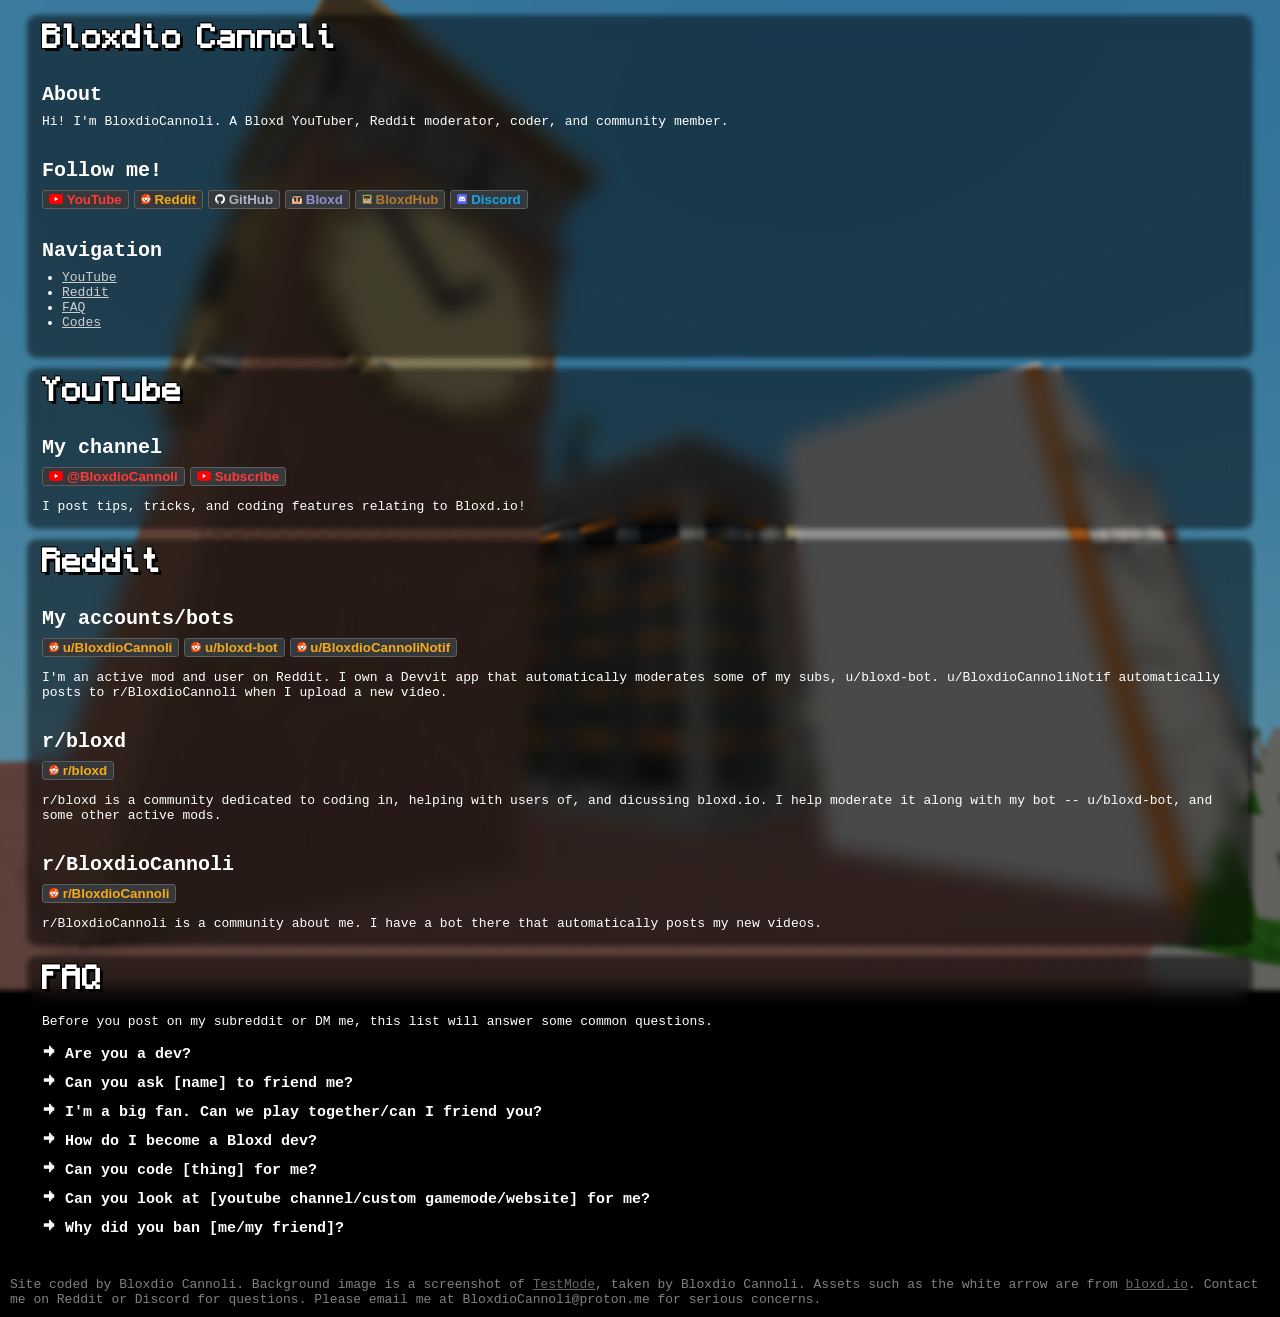
==== index.html @ 3443b52d "Add Google site verification meta tag" ====
<!DOCTYPE html>
<html lang="en">

<head>
    <meta charset="UTF-8" />
    <meta name="viewport" content="width=device-width, initial-scale=1.0" />
    <meta name="google-site-verification" content="KO9f15iojhdanMIluhb1A1uqJy_sI0j-Zqsx3xPZYEY" />
    <title>Bloxdio Cannoli</title>
    <link rel="stylesheet" href="style.css">
    <!-- Discord Embeds -->
    <meta property="og:site_name" content="Bloxdio Cannoli" />

    <meta property="og:title" content="Bloxdio Cannoli Website" />
    <meta property="og:description"
        content="Info on and contact for Bloxdio Cannoli, plus free codes! This is the official site of Bloxdio Cannoli, with more features coming soon!" />

    <meta property="og:type" content="website" />

    <meta property="og:image" content="/codes/img/code-block.png" />
    <meta name="twitter:card" content="summary_large_image">

    <meta name="theme-color" content="#fc9003" />

</head>

<body>
    <div class="background"></div>

    <div class="section-cont">
        <div class="section" data-section="main">
            <h1>Bloxdio Cannoli</h1>

            <h2>About</h2>

            <p>Hi! I'm BloxdioCannoli. A Bloxd YouTuber, Reddit moderator, coder, and community member.</p>

            <h2>Follow me!</h2>

            <p class="buttonRow">
                <button class="socialButton youtube" data-href="https://youtube.com/@BloxdioCannoli">
                    <img src="img/youtube-logo.png">
                    YouTube
                </button>
                <button class="socialButton reddit" data-href="https://reddit.com/u/BloxdioCannoli">
                    <img src="img/reddit-logo.png">
                    Reddit
                </button>
                <button class="socialButton github" data-href="https://github.com/BloxdioCannoli">
                    <img src="img/github-logo-white.png">
                    GitHub
                </button>
                <button class="socialButton bloxd" data-href="https://bloxd.io/player/WanderingCannoli">
                    <img src="img/bloxd-logo.svg">
                    Bloxd
                </button>
                <button class="socialButton bloxdhub" data-href="https://bloxdhub.com/@BloxdioCannoli">
                    <img src="img/bloxdhub-logo.png">
                    BloxdHub
                </button>
                <button class="socialButton discord" data-href="https://discord.com/users/1343816286702145619">
                    <img src="img/discord-logo.png">
                    Discord
                </button>
            </p>

            <h2>Navigation</h2>
            <ul>
                <li><a href="?section=youtube">YouTube</a></li>
                <li><a href="?section=reddit">Reddit</a></li>
                <li><a href="?section=faq">FAQ</a></li>
                <li><a href="/codes">Codes</a></li>
            </ul>
        </div>

        <div class="section" data-section="youtube">
            <h1>YouTube</h1>

            <h2>My channel</h2>
            <p class="buttonRow">
                <button class="socialButton youtube" data-href="https://youtube.com/@BloxdioCannoli">
                    <img src="img/youtube-logo.png">
                    @BloxdioCannoli
                </button>
                <button class="socialButton youtube" data-href="https://youtube.com/@BloxdioCannoli?sub_confirmation=1">
                    <img src="img/youtube-logo.png">
                    Subscribe
                </button>
            </p>
            I post tips, tricks, and coding features relating to Bloxd.io!
        </div>

        <div class="section" data-section="reddit">
            <h1>Reddit</h1>

            <h2>My accounts/bots</h2>
            <p class="buttonRow">
                <button class="socialButton reddit" data-href="https://reddit.com/u/BloxdioCannoli">
                    <img src="img/reddit-logo.png">
                    u/BloxdioCannoli
                </button>
                <button class="socialButton reddit" data-href="https://reddit.com/u/bloxd-bot">
                    <img src="img/reddit-logo.png">
                    u/bloxd-bot
                </button>
                <button class="socialButton reddit" data-href="https://reddit.com/u/BloxdioCannoliNotif">
                    <img src="img/reddit-logo.png">
                    u/BloxdioCannoliNotif
                </button>
            </p>
            I'm an active mod and user on Reddit. I own a Devvit app that automatically moderates some of my subs,
            u/bloxd-bot. u/BloxdioCannoliNotif automatically posts to r/BloxdioCannoli when I upload a new video.

            <h2>r/bloxd</h2>
            <p class="buttonRow">
                <button class="socialButton reddit" data-href="https://reddit.com/r/bloxd">
                    <img src="img/reddit-logo.png">
                    r/bloxd
                </button>
            </p>
            r/bloxd is a community dedicated to coding in, helping with users of, and dicussing bloxd.io. I help
            moderate it along with my bot -- u/bloxd-bot, and some other active mods.

            <h2>r/BloxdioCannoli</h2>
            <p class="buttonRow">
                <button class="socialButton reddit" data-href="https://reddit.com/r/BloxdioCannoli">
                    <img src="img/reddit-logo.png">
                    r/BloxdioCannoli
                </button>
            </p>
            r/BloxdioCannoli is a community about me. I have a bot there that automatically posts my new videos.
        </div>

        <div class="section" data-section="faq">
            <h1>FAQ</h1>
            Before you post on my subreddit or DM me, this list will answer some common questions.<br><br>
            <div class="faq-container">
                <div class="faq">
                    <span class="faq-header">Are you a dev?</span>
                    <span class="faq-content">No. I code in Bloxd, but I do not code <i>for</i> Bloxd.</span>
                </div>

                <div class="faq">
                    <span class="faq-header">Can you ask [name] to friend me?</span>
                    <span class="faq-content">No.</span>
                </div>

                <div class="faq">
                    <span class="faq-header">I'm a big fan. Can we play together/can I friend you?</span>
                    <span class="faq-content">If we get to know each other and I want to, sure. I can't friend all 1k of
                        my subs! I usually play in lobby 1 of games when I'm recording, so you can always catch me
                        around!</span>
                </div>

                <div class="faq">
                    <span class="faq-header">How do I become a Bloxd dev?</span>
                    <span class="faq-content"><a href="https://jobs.ashbyhq.com/bloxd" target="_blank">Here are the
                            currently open applications.</a></span>
                </div>

                <div class="faq">
                    <span class="faq-header">Can you code [thing] for me?</span>
                    <span class="faq-content">If I have time or I know you well, I could possibly do it. Normally, <a
                            href="https://www.reddit.com/r/bloxd/submit/?title=Coding%20Help">create a post</a> in
                        r/bloxd! We have a group of talented coders, including myself. If I liked coding it, I might
                        turn it into a video and credit you for the idea.</span>
                </div>

                <div class="faq">
                    <span class="faq-header">Can you look at [youtube channel/custom gamemode/website] for me?</span>
                    <span class="faq-content">Again, maybe if I have time, or if I know you well. You'll definitely get
                        people to look at it if you <a
                            href="https://www.reddit.com/r/bloxd/submit/?title=Coding%20Help">create a post</a> in
                        r/bloxd, though!</span>
                </div>

                <div class="faq">
                    <span class="faq-header">Why did you ban [me/my friend]?</span>
                    <span class="faq-content">If you're asking about a ban from the official Bloxd Discord server or an
                        ingame Bloxd ban: I'm not an admin there.<br><br>If you're asking about a ban from r/bloxd, my
                        YT channel, etc: It was because you/they violated the rules. Any banned Reddit user can go
                        through the appeal process with that individual subreddit if there is one.</span>
                </div>
            </div>
        </div>
    </div>

    <script src="script.js"></script>
</body>

</html>
---- style.css ----
@font-face {
    font-family: "Monocraft";
    src: url("Monocraft.ttf") format("truetype");
    font-weight: normal;
    font-style: normal;
}

* {
    box-sizing: border-box;
    overscroll-behavior: none;
}

html,
body {
    margin: 0;
    padding: 0;
    overflow-x: hidden;
    overflow-y: auto;
    min-height: 100%;
}

body {
    display: flex;
    flex-direction: column;
    min-height: 100vh;
    padding-bottom: 30px;
    font-family: monospace;

    /* background: linear-gradient(30deg, rgb(6, 224, 6), rgb(182, 229, 88)); */
    background: black;

    color: white;

    text-align: center;
}

img {
    -webkit-user-drag: none;
    -khtml-user-drag: none;
    -moz-user-drag: none;
    -o-user-drag: none;
}

::-webkit-scrollbar {
    display: none;
}

.background {
    position: fixed;
    top: 0;
    left: 0;
    width: 100%;
    height: 100%;
    z-index: -1;

    background-image: url("img/testmode-background-compressed.png");
    background-color: rgba(0, 0, 0, 0.3);
    background-size: cover;
    background-position: center;
    background-repeat: no-repeat;
    background-attachment: fixed;

    filter: blur(2px);
    transform: scale(1.2);

    background-blend-mode: overlay;
}

h1 {
    font-family: "Monocraft";
    word-spacing: -5px;
    font-weight: 1000;

    font-size: 30px;

    text-shadow: -1px -1px 0 black,
        1px -1px 0 black,
        -1px 1px 0 black,
        1px 1px 0 black,
        3px 3px 0px black;
}

h2 {
    font-family: monospace;
    font-size: 20px;
    font-weight: 900;

    margin-top: 30px;
    margin-bottom: -5px;
}

.section-cont {
    position: absolute;
    display: flex;
    align-items: center;
    justify-content: center;
    flex-direction: column;
    gap: 10px;

    width: 100%;
    top: 10px;
    flex: 1;
}

.section {
    display: block;
    margin-top: 10px;

    width: 95vw;
    text-align: left;
    padding: 10px;
    border-radius: 5px;
    background-color: rgba(0, 0, 0, 0.5);
    backdrop-filter: blur(10px);

    box-shadow: 0px 0px 5px 5px rgba(0, 0, 0, 0.5);
}

.section h1 {
    margin-top: -10px;
}

.section p:not(.buttonRow) {
    margin-bottom: 0px;
}

.buttonRow {
    cursor: default;
    user-select: none;
    -moz-user-select: none;
    display: flex;
    flex-wrap: wrap;
    gap: 5px;
}

.buttonRow.inline {
    display: inline-flex;
}

.socialButton {
    display: inline-block;
    width: fit-content;

    background-color: rgb(54, 57, 60);

    border: 1px solid rgb(95, 93, 93);
    border-radius: 3px;

    color: var(--color);
    --color: white;

    cursor: pointer;
    font-weight: 700;

    transition-duration: 0.2s;
}

.socialButton:hover {
    transform: translateY(-2px);
    background-color: rgb(43, 46, 48);

    box-shadow: 0px 2px 5px var(--shadow-color);
    --shadow-color: rgb(95, 93, 93);
}

.socialButton:active {
    transform: translateY(-0.5px);

    box-shadow: 0px 1px 5px var(--shadow-color);
}

.socialButton.reddit {
    --color: rgb(248, 169, 22);
}

.socialButton.reddit:hover {
    --shadow-color: rgb(248, 169, 22);
}

.socialButton.youtube {
    --color: rgb(255, 57, 57);
}

.socialButton.youtube:hover {
    --shadow-color: rgb(255, 57, 57);
}

.socialButton.github {
    --color: rgb(175, 177, 190);
}

.socialButton.github:hover {
    --shadow-color: rgb(175, 177, 190);
}

.socialButton.bloxd {
    --color: rgb(145, 143, 207);
}

.socialButton.bloxd:hover {
    --shadow-color: rgb(145, 143, 207);
}

.socialButton.bloxdhub {
    --color: rgb(182, 122, 44);
}

.socialButton.bloxdhub:hover {
    --shadow-color: rgb(182, 122, 44);
}

.socialButton.discord {
    --color: rgb(21, 164, 230);
}

.socialButton.discord:hover {
    --shadow-color: rgb(21, 164, 230);
}

.socialButton.code {
    --color: rgb(239, 194, 118);
}

.socialButton.code:hover {
    --shadow-color: rgb(239, 194, 118);
}

.socialButton img {
    height: 10px;
}

ul li {
    margin-left: -20px;
}

.faq {
    display: inline-block;
    width: fit-content;
}

.faq-header {
    font-weight: 700;
    display: inline-block;
    font-size: 15px;
    cursor: pointer;
}

.faq-content {
    font-weight: 500;
    display: none;
}

.faq-header .faq-arrow {
    height: 14px;
    display: inline-block;

    user-select: none;
    -moz-user-select: none;

    transition-duration: 0.1s;
}

.faq-header.previewShow .faq-arrow {
    rotate: 90deg;
}

.faq-header.selected.previewHide .faq-arrow {
    rotate: 0deg;
}

.faq-header.selected .faq-arrow {
    rotate: 90deg;
    height: 14px;
    display: inline-block;
}

.faq-container {
    display: flex;
    flex-direction: column;
    gap: 10px;
}

a {
    color: rgb(206, 206, 206);

    transition-duration: 0.3s;
}

a:hover {
    color: rgb(175, 175, 175);
}

.footer {
    position: static;

    width: 100%;
    margin-left: 10px;
    margin-bottom: 10px;
    opacity: 0.5;
    padding-right: 10px;
}

.footer-container {
    width: 100%;
    text-align: left;
    margin-top: 20px;
}

#codesSearchInput {
    flex: 1;
    min-width: 30px;
    box-sizing: border-box;

    background-color: rgb(54, 57, 60);
    border: 1px solid rgb(95, 93, 93);
    border-radius: 3px;
    padding: 3px;

    color: white;

    font-family: monospace;

    outline: none !important;
}

#codesSearchInput::placeholder {
    color: lightgray;
}

.submitBtn {
    display: inline-block;
    flex-shrink: 0;

    background-color: rgb(54, 57, 60);

    border: 1px solid rgb(95, 93, 93);
    border-radius: 3px;

    color: var(--color);
    --color: white;

    cursor: pointer;
    font-weight: 700;

    transition-duration: 0.2s;
}

.submitBtn:hover {
    transform: translateY(-2px);
    background-color: rgb(43, 46, 48);

    box-shadow: 0px 2px 5px rgb(95, 93, 93);
}

.submitBtn:active {
    transform: translateY(-0.5px);

    box-shadow: 0px 1px 5px rgb(95, 93, 93);
}

.submitBtn.disabled {
    display: inline-block;
    cursor: not-allowed;
    flex-shrink: 0;

    background-color: rgb(70, 71, 71);

    border: 1px solid rgb(95, 93, 93);
    border-radius: 3px;

    color: var(--color);
    --color: white;

    font-weight: 700;

    transition-duration: 0.2s;
}

.submitBtn.disabled:hover {
    transform: translateY(-1px);
    background-color: rgb(49, 51, 52);

    box-shadow: 0px 1px 5px rgb(95, 93, 93);
}

.submitBtn.disabled:active {
    transform: translateY(-0.5px);

    box-shadow: 0px 1px 5px rgb(95, 93, 93);
}

.submitBtn.clearSearch {
    flex-shrink: 1;
}

#submitSearch {
    display: none;
}

.searchInput-container {
    display: flex;
    gap: 3px;
    align-items: stretch;
    width: 100%;
    min-width: 0;
    box-sizing: border-box;
}

.codePreviewTagGroup {
    display: flex;
    flex-direction: row;
    gap: 5px;
    flex-wrap: wrap;

    margin-top: -20px;
}

.codePreviewDescription {
    font-style: italic;
}

.codePreviewTag {
    --border-color: gray;
    --background: rgb(78, 79, 80);

    border: 1px solid var(--border-color);
    border-radius: 100px;

    background: var(--background);

    padding: 3px;
    padding-left: 8px;
    padding-right: 8px;

    font-size: 10px;

    cursor: pointer;
    transition-duration: 0.2s;
}

.codePreviewTag:hover {
    transform: translateY(-2px);
    filter: brightness(110%);

    box-shadow: 0px 2px 5px var(--border-color);
}

.codePreviewTag:active {
    transform: translateY(-0.5px);

    box-shadow: 0px 1px 5px var(--border-color);
}

.codePreviewTag.notClickable {
    --border-color: gray;
    --background: rgb(78, 79, 80);

    border: 1px solid var(--border-color);
    border-radius: 100px;

    background: var(--background);

    padding: 3px;
    padding-left: 8px;
    padding-right: 8px;

    display: flex;
    align-items: center;
    text-align: center;

    font-size: 10px;

    cursor: default;
    transition-duration: 0.2s;
}

.codePreviewTag.notClickable:hover {
    transform: translateY(0px);
    filter: brightness(110%);

    box-shadow: 0px 0px 0px var(--border-color);
}

.codePreviewTag.notClickable:active {
    transform: translateY(0px);

    box-shadow: 0px 0px 0px var(--border-color);
}

.codePreviewTag.new {
    --border-color: rgb(250, 60, 60);
    --background: linear-gradient(45deg, rgb(142, 55, 55), rgb(182, 49, 49));
}

.codePreviewTag.antibrainrot {
    --border-color: rgb(60, 250, 98);
    --background: linear-gradient(45deg, rgb(77, 193, 49), rgb(107, 209, 81));
}

.codePreviewTag.popular {
    --border-color: rgb(220, 218, 79);
    --background: linear-gradient(45deg, rgb(148, 140, 66), rgb(195, 162, 19));
}

.codePreviewTag.beta {
    --border-color: rgb(112, 155, 224);
    --background: linear-gradient(45deg, rgb(66, 64, 131), rgb(63, 117, 226));
}

.codePreviewTag.customizable {
    --border-color: rgb(188, 103, 231);
    --background: linear-gradient(45deg, rgb(129, 64, 131), rgb(106, 29, 207));
}

#clearSearch {
    display: none;
}

.section.searchResult {
    margin-top: 20px;
}

.tagDivider,
#selectTags {
    user-select: none;
    -moz-user-select: none;

    cursor: default;
}

.tagDivider {
    border-left: 1px dashed lightgray;
    width: 1px;
}

.searchHighlight.description {
    font-weight: 800;
}

.searchHighlight.title {
    text-decoration: underline;
}

.tooltip {
    position: fixed;

    display: inline-block;
    text-align: left;
    width: max-content;
    max-width: none;

    border-radius: 3px;
    border: 1px solid rgb(86, 86, 86);

    color: white;
    background: rgba(0, 0, 0, 0.6);
    backdrop-filter: blur(5px);

    padding: 5px;

    font-size: 10px;

    z-index: 100;
}

.tooltip.shown {
    animation: fadeIn 0.1s ease-in forwards;
}

.tooltip.hidden {
    animation: fadeOut 0.1s ease-in forwards;
}

@keyframes fadeIn {
    0% {
        opacity: 0;
    }

    100% {
        opacity: 1;
    }
}

@keyframes fadeOut {
    0% {
        opacity: 1;
    }

    100% {
        opacity: 0;
    }
}
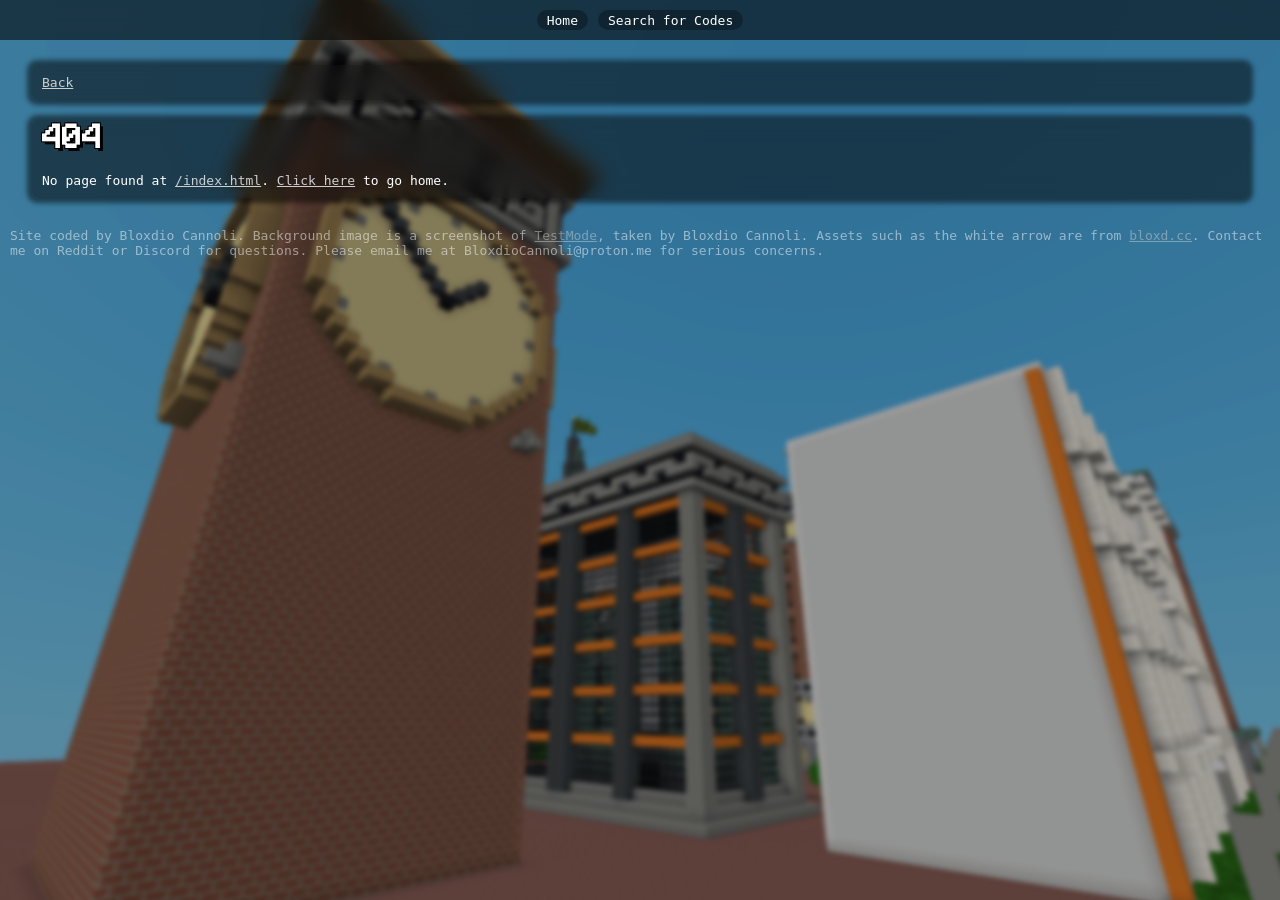
==== commit 9d25fc87: "Overwrite repo with content generated from source repo" ====
--- a/index.html
+++ b/index.html
@@ -1,190 +1,54 @@
-<!DOCTYPE html>
-<html lang="en">
-
-<head>
-    <meta charset="UTF-8" />
-    <meta name="viewport" content="width=device-width, initial-scale=1.0" />
-    <meta name="google-site-verification" content="KO9f15iojhdanMIluhb1A1uqJy_sI0j-Zqsx3xPZYEY" />
-    <title>Bloxdio Cannoli</title>
-    <link rel="stylesheet" href="style.css">
-    <!-- Discord Embeds -->
-    <meta property="og:site_name" content="Bloxdio Cannoli" />
-
-    <meta property="og:title" content="Bloxdio Cannoli Website" />
-    <meta property="og:description"
-        content="Info on and contact for Bloxdio Cannoli, plus free codes! This is the official site of Bloxdio Cannoli, with more features coming soon!" />
-
-    <meta property="og:type" content="website" />
-
-    <meta property="og:image" content="/codes/img/code-block.png" />
-    <meta name="twitter:card" content="summary_large_image">
-
-    <meta name="theme-color" content="#fc9003" />
-
-</head>
-
-<body>
-    <div class="background"></div>
-
-    <div class="section-cont">
-        <div class="section" data-section="main">
-            <h1>Bloxdio Cannoli</h1>
-
-            <h2>About</h2>
-
-            <p>Hi! I'm BloxdioCannoli. A Bloxd YouTuber, Reddit moderator, coder, and community member.</p>
-
-            <h2>Follow me!</h2>
-
-            <p class="buttonRow">
-                <button class="socialButton youtube" data-href="https://youtube.com/@BloxdioCannoli">
-                    <img src="img/youtube-logo.png">
-                    YouTube
-                </button>
-                <button class="socialButton reddit" data-href="https://reddit.com/u/BloxdioCannoli">
-                    <img src="img/reddit-logo.png">
-                    Reddit
-                </button>
-                <button class="socialButton github" data-href="https://github.com/BloxdioCannoli">
-                    <img src="img/github-logo-white.png">
-                    GitHub
-                </button>
-                <button class="socialButton bloxd" data-href="https://bloxd.io/player/WanderingCannoli">
-                    <img src="img/bloxd-logo.svg">
-                    Bloxd
-                </button>
-                <button class="socialButton bloxdhub" data-href="https://bloxdhub.com/@BloxdioCannoli">
-                    <img src="img/bloxdhub-logo.png">
-                    BloxdHub
-                </button>
-                <button class="socialButton discord" data-href="https://discord.com/users/1343816286702145619">
-                    <img src="img/discord-logo.png">
-                    Discord
-                </button>
-            </p>
-
-            <h2>Navigation</h2>
-            <ul>
-                <li><a href="?section=youtube">YouTube</a></li>
-                <li><a href="?section=reddit">Reddit</a></li>
-                <li><a href="?section=faq">FAQ</a></li>
-                <li><a href="/codes">Codes</a></li>
-            </ul>
-        </div>
-
-        <div class="section" data-section="youtube">
-            <h1>YouTube</h1>
-
-            <h2>My channel</h2>
-            <p class="buttonRow">
-                <button class="socialButton youtube" data-href="https://youtube.com/@BloxdioCannoli">
-                    <img src="img/youtube-logo.png">
-                    @BloxdioCannoli
-                </button>
-                <button class="socialButton youtube" data-href="https://youtube.com/@BloxdioCannoli?sub_confirmation=1">
-                    <img src="img/youtube-logo.png">
-                    Subscribe
-                </button>
-            </p>
-            I post tips, tricks, and coding features relating to Bloxd.io!
-        </div>
-
-        <div class="section" data-section="reddit">
-            <h1>Reddit</h1>
-
-            <h2>My accounts/bots</h2>
-            <p class="buttonRow">
-                <button class="socialButton reddit" data-href="https://reddit.com/u/BloxdioCannoli">
-                    <img src="img/reddit-logo.png">
-                    u/BloxdioCannoli
-                </button>
-                <button class="socialButton reddit" data-href="https://reddit.com/u/bloxd-bot">
-                    <img src="img/reddit-logo.png">
-                    u/bloxd-bot
-                </button>
-                <button class="socialButton reddit" data-href="https://reddit.com/u/BloxdioCannoliNotif">
-                    <img src="img/reddit-logo.png">
-                    u/BloxdioCannoliNotif
-                </button>
-            </p>
-            I'm an active mod and user on Reddit. I own a Devvit app that automatically moderates some of my subs,
-            u/bloxd-bot. u/BloxdioCannoliNotif automatically posts to r/BloxdioCannoli when I upload a new video.
-
-            <h2>r/bloxd</h2>
-            <p class="buttonRow">
-                <button class="socialButton reddit" data-href="https://reddit.com/r/bloxd">
-                    <img src="img/reddit-logo.png">
-                    r/bloxd
-                </button>
-            </p>
-            r/bloxd is a community dedicated to coding in, helping with users of, and dicussing bloxd.io. I help
-            moderate it along with my bot -- u/bloxd-bot, and some other active mods.
-
-            <h2>r/BloxdioCannoli</h2>
-            <p class="buttonRow">
-                <button class="socialButton reddit" data-href="https://reddit.com/r/BloxdioCannoli">
-                    <img src="img/reddit-logo.png">
-                    r/BloxdioCannoli
-                </button>
-            </p>
-            r/BloxdioCannoli is a community about me. I have a bot there that automatically posts my new videos.
-        </div>
-
-        <div class="section" data-section="faq">
-            <h1>FAQ</h1>
-            Before you post on my subreddit or DM me, this list will answer some common questions.<br><br>
-            <div class="faq-container">
-                <div class="faq">
-                    <span class="faq-header">Are you a dev?</span>
-                    <span class="faq-content">No. I code in Bloxd, but I do not code <i>for</i> Bloxd.</span>
-                </div>
-
-                <div class="faq">
-                    <span class="faq-header">Can you ask [name] to friend me?</span>
-                    <span class="faq-content">No.</span>
-                </div>
-
-                <div class="faq">
-                    <span class="faq-header">I'm a big fan. Can we play together/can I friend you?</span>
-                    <span class="faq-content">If we get to know each other and I want to, sure. I can't friend all 1k of
-                        my subs! I usually play in lobby 1 of games when I'm recording, so you can always catch me
-                        around!</span>
-                </div>
-
-                <div class="faq">
-                    <span class="faq-header">How do I become a Bloxd dev?</span>
-                    <span class="faq-content"><a href="https://jobs.ashbyhq.com/bloxd" target="_blank">Here are the
-                            currently open applications.</a></span>
-                </div>
-
-                <div class="faq">
-                    <span class="faq-header">Can you code [thing] for me?</span>
-                    <span class="faq-content">If I have time or I know you well, I could possibly do it. Normally, <a
-                            href="https://www.reddit.com/r/bloxd/submit/?title=Coding%20Help">create a post</a> in
-                        r/bloxd! We have a group of talented coders, including myself. If I liked coding it, I might
-                        turn it into a video and credit you for the idea.</span>
-                </div>
-
-                <div class="faq">
-                    <span class="faq-header">Can you look at [youtube channel/custom gamemode/website] for me?</span>
-                    <span class="faq-content">Again, maybe if I have time, or if I know you well. You'll definitely get
-                        people to look at it if you <a
-                            href="https://www.reddit.com/r/bloxd/submit/?title=Coding%20Help">create a post</a> in
-                        r/bloxd, though!</span>
-                </div>
-
-                <div class="faq">
-                    <span class="faq-header">Why did you ban [me/my friend]?</span>
-                    <span class="faq-content">If you're asking about a ban from the official Bloxd Discord server or an
-                        ingame Bloxd ban: I'm not an admin there.<br><br>If you're asking about a ban from r/bloxd, my
-                        YT channel, etc: It was because you/they violated the rules. Any banned Reddit user can go
-                        through the appeal process with that individual subreddit if there is one.</span>
-                </div>
-            </div>
-        </div>
-    </div>
-
-    <script src="script.js"></script>
-</body>
-
-</html>
+<!doctypehtml><html lang="en"><head><meta charset="UTF-8"><meta name="viewport"content="width=device-width,initial-scale=1"><title>Bloxdio Cannoli</title><link rel="stylesheet"href="style.css"><meta name="google-site-verification"content="KO9f15iojhdanMIluhb1A1uqJy_sI0j-Zqsx3xPZYEY"><meta name="description"content="Info and contact for Bloxdio Cannoli, plus free codes! This is the official site of Bloxdio Cannoli."><meta property="og:site_name"content="Bloxdio Cannoli"><meta property="og:title"content="Bloxdio Cannoli Website"><meta property="og:description"content="Info on and contact for Bloxdio Cannoli, plus free codes! This is the official site of Bloxdio Cannoli, with more features coming soon!"><meta property="og:type"content="website"><meta property="og:image"content="/img/banner.png"><meta name="twitter:card"content="summary_large_image"><meta name="theme-color"content="#fc9003"><script id="discord:component-embed"type="application/json">{
+    "component": {
+        "type": 17,
+        "accent_color": 16549891,
+        "components": [
+            {
+                "type": 10,
+                "content": "# [Bloxdio Cannoli](https://bloxdiocannoli.github.io/)\nInfo on and contact for Bloxdio Cannoli, plus free codes! This is the official site of Bloxdio Cannoli, with more features coming soon!"
+            },
+            {
+                "type": 12,
+                "items": [
+                    {
+                        "media": {
+                            "url": "https://bloxdiocannoli.github.io/img/banner.png"
+                        }
+                    }
+                ]
+            },
+            {
+                "type": 1,
+                "components": [
+                    {
+                        "type": 2,
+                        "style": 5,
+                        "url": "https://bloxdiocannoli.github.io/",
+                        "label": "Visit Website",
+                        "emoji": {
+                            "name": "🌐"
+                        }
+                    },
+                    {
+                        "type": 2,
+                        "style": 5,
+                        "url": "https://bloxdiocannoli.github.io/codes",
+                        "label": "Search for Codes",
+                        "emoji": {
+                            "name": "🔎"
+                        }
+                    },
+                    {
+                        "type": 2,
+                        "style": 5,
+                        "url": "https://youtube.com/@BloxdioCannoli?sub_confirmation=1",
+                        "label": "Subscribe!",
+                        "emoji": {
+                            "name": "▶️"
+                        }
+                    }
+                ]
+            }
+        ]
+    }
+}</script><link rel="icon"type="image/svg+xml"href="/favicon/favicon.svg"><link rel="icon"type="image/x-icon"sizes="any"href="/favicon/favicon.ico"><link rel="apple-touch-icon"href="/favicon/favicon-apple-touch.png"></head><body><script src="script.js"defer="defer"></script><div class="background"></div><div class="section-cont"><div class="section"data-section="main"><img src="img/logo.png"class="topRightLogo"><h1>Bloxdio Cannoli</h1><h2>About</h2><p>Hi! I'm BloxdioCannoli. A Bloxd YouTuber, Reddit moderator, coder, and community member.</p><h2>Follow me!</h2><p class="buttonRow"><button class="socialButton youtube"data-href="https://youtube.com/@BloxdioCannoli"><img src="img/youtube-logo.png"> YouTube</button> <button class="socialButton reddit"data-href="https://reddit.com/u/BloxdioCannoli"><img src="img/reddit-logo.png"> Reddit</button> <button class="socialButton github"data-href="https://github.com/BloxdioCannoli"><img src="img/github-logo-white.png"> GitHub</button> <button class="socialButton bloxd"data-href="https://bloxd.io/player/WanderingCannoli"><img src="img/bloxd-logo.svg"> Bloxd</button> <button class="socialButton bloxdhub"data-href="https://bloxdhub.com/@Cannoli"><img src="img/bloxdhub-logo.png"> BloxdHub</button> <button class="socialButton discord"data-href="https://discord.com/users/1343816286702145619"><img src="img/discord-logo.png"> Discord</button></p><h2>On this page:</h2><ul><li><a href="?section=youtube">YouTube</a></li><li><a href="?section=reddit">Reddit</a></li><li><a href="?section=faq">FAQ</a></li></ul></div><div class="section"data-section="youtube"><h1>YouTube</h1><h2>My channel</h2><p class="buttonRow"><button class="socialButton youtube"data-href="https://youtube.com/@BloxdioCannoli"><img src="img/youtube-logo.png"> @BloxdioCannoli</button> <button class="socialButton youtube"data-href="https://youtube.com/@BloxdioCannoli?sub_confirmation=1"><img src="img/youtube-logo.png"> Subscribe</button></p>I post tips, tricks, and coding features relating to Bloxd.io!</div><div class="section"data-section="reddit"><h1>Reddit</h1><h2>My accounts/bots</h2><p class="buttonRow"><button class="socialButton reddit"data-href="https://reddit.com/u/BloxdioCannoli"><img src="img/reddit-logo.png"> u/BloxdioCannoli</button> <button class="socialButton reddit"data-href="https://reddit.com/u/bloxd-bot"><img src="img/reddit-logo.png"> u/bloxd-bot</button> <button class="socialButton reddit"data-href="https://reddit.com/u/BloxdioCannoliNotif"><img src="img/reddit-logo.png"> u/BloxdioCannoliNotif</button></p>I'm an active mod and user on Reddit. I own a Devvit app that automatically moderates some of my subs, u/bloxd-bot. u/BloxdioCannoliNotif automatically posts to r/BloxdioCannoli when I upload a new video.<h2>r/bloxd</h2><p class="buttonRow"><button class="socialButton reddit"data-href="https://reddit.com/r/bloxd"><img src="img/reddit-logo.png"> r/bloxd</button></p>r/bloxd is a community dedicated to coding in, helping with users of, and dicussing bloxd.io. I help moderate it along with my bot -- u/bloxd-bot, and some other active mods.<h2>r/BloxdioCannoli</h2><p class="buttonRow"><button class="socialButton reddit"data-href="https://reddit.com/r/BloxdioCannoli"><img src="img/reddit-logo.png"> r/BloxdioCannoli</button></p>r/BloxdioCannoli is a community about me. I have a bot there that automatically posts my new videos.</div><div class="section"data-section="github"><h1>GitHub</h1><h2>My account</h2><p class="buttonRow"><button class="socialButton github"data-href="https://github.com/BloxdioCannoli"><img src="img/github-logo-white.png"> BloxdioCannoli</button></p>I contribute to Bloxd.io documentation and use GitHub pages to host sites -- like this one!<h2>Orginizations</h2><p class="buttonRow"><button class="socialButton github"data-href="https://github.com/BloxdCodingOverhaulProject"><img src="img/github-logo-white.png"> BloxdCodingOverhaulProject</button></p>I'm apart of the BCOP (a coding group for advanced Bloxd.io coders), and am in charge of the GitHub org for it.<h2>Pinned repositories</h2><p class="buttonRow"><button class="socialButton github"data-href="https://github.com/BloxdioCannoli/bloxdio-pet-info"><img src="img/github-logo-white.png"> Bloxd pet information</button> <button class="socialButton github"data-href="https://github.com/BloxdioCannoli/bloxdiocannoli.github.io"><img src="img/github-logo-white.png"> The source code of this website</button></p>Some repos I am proud of.</div><div class="section"data-section="faq"><h1>FAQ</h1>Before you post on my subreddit or DM me, this list will answer some common questions.<br><br><div class="faq-container"><div class="faq"><span class="faq-header">Are you a dev?</span> <span class="faq-content">No. I code in Bloxd, but I do not code <i>for</i> Bloxd.</span></div><div class="faq"><span class="faq-header">Can you ask [name] to friend me?</span> <span class="faq-content">No.</span></div><div class="faq"><span class="faq-header">I'm a big fan. Can we play together/can I friend you?</span> <span class="faq-content">If we get to know each other and I want to, sure. I can't friend all 1k of my subs! I usually play in lobby 1 of games when I'm recording, so you can always catch me around!</span></div><div class="faq"><span class="faq-header">How do I become a Bloxd dev?</span> <span class="faq-content"><a href="https://jobs.ashbyhq.com/bloxd"target="_blank">Here are the currently open applications.</a></span></div><div class="faq"><span class="faq-header">Can you code [thing] for me?</span> <span class="faq-content">If I have time or I know you well, I could possibly do it. Normally, <a href="https://www.reddit.com/r/bloxd/submit/?title=Coding+Help%3A+%5Bbrief+summary+of+what+you+need%5D&text=%5Bwhat+you+made%5D%5Bwhat+you+need+help+with%5D&type=TEXT">create a post</a> in r/bloxd (clicking the link autofills a nice template for you)! We have a group of talented coders, including myself. If I liked coding it, I might turn it into a video and credit you for the idea.</span></div><div class="faq"><span class="faq-header">Can you look at [youtube channel/custom gamemode/website] for me?</span> <span class="faq-content">Again, maybe if I have time, or if I know you well. You'll definitely get people to look at it if you <a href="https://www.reddit.com/r/bloxd/submit/?title=Coding%20Help">create a post</a> in r/bloxd, though!</span></div><div class="faq"><span class="faq-header">Why did you ban [me/my friend]?</span> <span class="faq-content">If you're asking about a ban from the official Bloxd Discord server or an ingame Bloxd ban: I'm not an admin there.<br><br>If you're asking about a ban from r/bloxd, my YT channel, etc: It was because you/they violated the rules. Any banned Reddit user can go through the appeal process with that individual subreddit if there is one.</span></div><div class="faq"><span class="faq-header">Give me [super/cosmetics]</span> <span class="faq-content">I might do giveaways one day.</span></div></div></div></div></body></html>
--- a/style.css
+++ b/style.css
@@ -1,592 +1 @@
-@font-face {
-    font-family: "Monocraft";
-    src: url("Monocraft.ttf") format("truetype");
-    font-weight: normal;
-    font-style: normal;
-}
-
-* {
-    box-sizing: border-box;
-    overscroll-behavior: none;
-}
-
-html,
-body {
-    margin: 0;
-    padding: 0;
-    overflow-x: hidden;
-    overflow-y: auto;
-    min-height: 100%;
-}
-
-body {
-    display: flex;
-    flex-direction: column;
-    min-height: 100vh;
-    padding-bottom: 30px;
-    font-family: monospace;
-
-    /* background: linear-gradient(30deg, rgb(6, 224, 6), rgb(182, 229, 88)); */
-    background: black;
-
-    color: white;
-
-    text-align: center;
-}
-
-img {
-    -webkit-user-drag: none;
-    -khtml-user-drag: none;
-    -moz-user-drag: none;
-    -o-user-drag: none;
-}
-
-::-webkit-scrollbar {
-    display: none;
-}
-
-.background {
-    position: fixed;
-    top: 0;
-    left: 0;
-    width: 100%;
-    height: 100%;
-    z-index: -1;
-
-    background-image: url("img/testmode-background-compressed.png");
-    background-color: rgba(0, 0, 0, 0.3);
-    background-size: cover;
-    background-position: center;
-    background-repeat: no-repeat;
-    background-attachment: fixed;
-
-    filter: blur(2px);
-    transform: scale(1.2);
-
-    background-blend-mode: overlay;
-}
-
-h1 {
-    font-family: "Monocraft";
-    word-spacing: -5px;
-    font-weight: 1000;
-
-    font-size: 30px;
-
-    text-shadow: -1px -1px 0 black,
-        1px -1px 0 black,
-        -1px 1px 0 black,
-        1px 1px 0 black,
-        3px 3px 0px black;
-}
-
-h2 {
-    font-family: monospace;
-    font-size: 20px;
-    font-weight: 900;
-
-    margin-top: 30px;
-    margin-bottom: -5px;
-}
-
-.section-cont {
-    position: absolute;
-    display: flex;
-    align-items: center;
-    justify-content: center;
-    flex-direction: column;
-    gap: 10px;
-
-    width: 100%;
-    top: 10px;
-    flex: 1;
-}
-
-.section {
-    display: block;
-    margin-top: 10px;
-
-    width: 95vw;
-    text-align: left;
-    padding: 10px;
-    border-radius: 5px;
-    background-color: rgba(0, 0, 0, 0.5);
-    backdrop-filter: blur(10px);
-
-    box-shadow: 0px 0px 5px 5px rgba(0, 0, 0, 0.5);
-}
-
-.section h1 {
-    margin-top: -10px;
-}
-
-.section p:not(.buttonRow) {
-    margin-bottom: 0px;
-}
-
-.buttonRow {
-    cursor: default;
-    user-select: none;
-    -moz-user-select: none;
-    display: flex;
-    flex-wrap: wrap;
-    gap: 5px;
-}
-
-.buttonRow.inline {
-    display: inline-flex;
-}
-
-.socialButton {
-    display: inline-block;
-    width: fit-content;
-
-    background-color: rgb(54, 57, 60);
-
-    border: 1px solid rgb(95, 93, 93);
-    border-radius: 3px;
-
-    color: var(--color);
-    --color: white;
-
-    cursor: pointer;
-    font-weight: 700;
-
-    transition-duration: 0.2s;
-}
-
-.socialButton:hover {
-    transform: translateY(-2px);
-    background-color: rgb(43, 46, 48);
-
-    box-shadow: 0px 2px 5px var(--shadow-color);
-    --shadow-color: rgb(95, 93, 93);
-}
-
-.socialButton:active {
-    transform: translateY(-0.5px);
-
-    box-shadow: 0px 1px 5px var(--shadow-color);
-}
-
-.socialButton.reddit {
-    --color: rgb(248, 169, 22);
-}
-
-.socialButton.reddit:hover {
-    --shadow-color: rgb(248, 169, 22);
-}
-
-.socialButton.youtube {
-    --color: rgb(255, 57, 57);
-}
-
-.socialButton.youtube:hover {
-    --shadow-color: rgb(255, 57, 57);
-}
-
-.socialButton.github {
-    --color: rgb(175, 177, 190);
-}
-
-.socialButton.github:hover {
-    --shadow-color: rgb(175, 177, 190);
-}
-
-.socialButton.bloxd {
-    --color: rgb(145, 143, 207);
-}
-
-.socialButton.bloxd:hover {
-    --shadow-color: rgb(145, 143, 207);
-}
-
-.socialButton.bloxdhub {
-    --color: rgb(182, 122, 44);
-}
-
-.socialButton.bloxdhub:hover {
-    --shadow-color: rgb(182, 122, 44);
-}
-
-.socialButton.discord {
-    --color: rgb(21, 164, 230);
-}
-
-.socialButton.discord:hover {
-    --shadow-color: rgb(21, 164, 230);
-}
-
-.socialButton.code {
-    --color: rgb(239, 194, 118);
-}
-
-.socialButton.code:hover {
-    --shadow-color: rgb(239, 194, 118);
-}
-
-.socialButton img {
-    height: 10px;
-}
-
-ul li {
-    margin-left: -20px;
-}
-
-.faq {
-    display: inline-block;
-    width: fit-content;
-}
-
-.faq-header {
-    font-weight: 700;
-    display: inline-block;
-    font-size: 15px;
-    cursor: pointer;
-}
-
-.faq-content {
-    font-weight: 500;
-    display: none;
-}
-
-.faq-header .faq-arrow {
-    height: 14px;
-    display: inline-block;
-
-    user-select: none;
-    -moz-user-select: none;
-
-    transition-duration: 0.1s;
-}
-
-.faq-header.previewShow .faq-arrow {
-    rotate: 90deg;
-}
-
-.faq-header.selected.previewHide .faq-arrow {
-    rotate: 0deg;
-}
-
-.faq-header.selected .faq-arrow {
-    rotate: 90deg;
-    height: 14px;
-    display: inline-block;
-}
-
-.faq-container {
-    display: flex;
-    flex-direction: column;
-    gap: 10px;
-}
-
-a {
-    color: rgb(206, 206, 206);
-
-    transition-duration: 0.3s;
-}
-
-a:hover {
-    color: rgb(175, 175, 175);
-}
-
-.footer {
-    position: static;
-
-    width: 100%;
-    margin-left: 10px;
-    margin-bottom: 10px;
-    opacity: 0.5;
-    padding-right: 10px;
-}
-
-.footer-container {
-    width: 100%;
-    text-align: left;
-    margin-top: 20px;
-}
-
-#codesSearchInput {
-    flex: 1;
-    min-width: 30px;
-    box-sizing: border-box;
-
-    background-color: rgb(54, 57, 60);
-    border: 1px solid rgb(95, 93, 93);
-    border-radius: 3px;
-    padding: 3px;
-
-    color: white;
-
-    font-family: monospace;
-
-    outline: none !important;
-}
-
-#codesSearchInput::placeholder {
-    color: lightgray;
-}
-
-.submitBtn {
-    display: inline-block;
-    flex-shrink: 0;
-
-    background-color: rgb(54, 57, 60);
-
-    border: 1px solid rgb(95, 93, 93);
-    border-radius: 3px;
-
-    color: var(--color);
-    --color: white;
-
-    cursor: pointer;
-    font-weight: 700;
-
-    transition-duration: 0.2s;
-}
-
-.submitBtn:hover {
-    transform: translateY(-2px);
-    background-color: rgb(43, 46, 48);
-
-    box-shadow: 0px 2px 5px rgb(95, 93, 93);
-}
-
-.submitBtn:active {
-    transform: translateY(-0.5px);
-
-    box-shadow: 0px 1px 5px rgb(95, 93, 93);
-}
-
-.submitBtn.disabled {
-    display: inline-block;
-    cursor: not-allowed;
-    flex-shrink: 0;
-
-    background-color: rgb(70, 71, 71);
-
-    border: 1px solid rgb(95, 93, 93);
-    border-radius: 3px;
-
-    color: var(--color);
-    --color: white;
-
-    font-weight: 700;
-
-    transition-duration: 0.2s;
-}
-
-.submitBtn.disabled:hover {
-    transform: translateY(-1px);
-    background-color: rgb(49, 51, 52);
-
-    box-shadow: 0px 1px 5px rgb(95, 93, 93);
-}
-
-.submitBtn.disabled:active {
-    transform: translateY(-0.5px);
-
-    box-shadow: 0px 1px 5px rgb(95, 93, 93);
-}
-
-.submitBtn.clearSearch {
-    flex-shrink: 1;
-}
-
-#submitSearch {
-    display: none;
-}
-
-.searchInput-container {
-    display: flex;
-    gap: 3px;
-    align-items: stretch;
-    width: 100%;
-    min-width: 0;
-    box-sizing: border-box;
-}
-
-.codePreviewTagGroup {
-    display: flex;
-    flex-direction: row;
-    gap: 5px;
-    flex-wrap: wrap;
-
-    margin-top: -20px;
-}
-
-.codePreviewDescription {
-    font-style: italic;
-}
-
-.codePreviewTag {
-    --border-color: gray;
-    --background: rgb(78, 79, 80);
-
-    border: 1px solid var(--border-color);
-    border-radius: 100px;
-
-    background: var(--background);
-
-    padding: 3px;
-    padding-left: 8px;
-    padding-right: 8px;
-
-    font-size: 10px;
-
-    cursor: pointer;
-    transition-duration: 0.2s;
-}
-
-.codePreviewTag:hover {
-    transform: translateY(-2px);
-    filter: brightness(110%);
-
-    box-shadow: 0px 2px 5px var(--border-color);
-}
-
-.codePreviewTag:active {
-    transform: translateY(-0.5px);
-
-    box-shadow: 0px 1px 5px var(--border-color);
-}
-
-.codePreviewTag.notClickable {
-    --border-color: gray;
-    --background: rgb(78, 79, 80);
-
-    border: 1px solid var(--border-color);
-    border-radius: 100px;
-
-    background: var(--background);
-
-    padding: 3px;
-    padding-left: 8px;
-    padding-right: 8px;
-
-    display: flex;
-    align-items: center;
-    text-align: center;
-
-    font-size: 10px;
-
-    cursor: default;
-    transition-duration: 0.2s;
-}
-
-.codePreviewTag.notClickable:hover {
-    transform: translateY(0px);
-    filter: brightness(110%);
-
-    box-shadow: 0px 0px 0px var(--border-color);
-}
-
-.codePreviewTag.notClickable:active {
-    transform: translateY(0px);
-
-    box-shadow: 0px 0px 0px var(--border-color);
-}
-
-.codePreviewTag.new {
-    --border-color: rgb(250, 60, 60);
-    --background: linear-gradient(45deg, rgb(142, 55, 55), rgb(182, 49, 49));
-}
-
-.codePreviewTag.antibrainrot {
-    --border-color: rgb(60, 250, 98);
-    --background: linear-gradient(45deg, rgb(77, 193, 49), rgb(107, 209, 81));
-}
-
-.codePreviewTag.popular {
-    --border-color: rgb(220, 218, 79);
-    --background: linear-gradient(45deg, rgb(148, 140, 66), rgb(195, 162, 19));
-}
-
-.codePreviewTag.beta {
-    --border-color: rgb(112, 155, 224);
-    --background: linear-gradient(45deg, rgb(66, 64, 131), rgb(63, 117, 226));
-}
-
-.codePreviewTag.customizable {
-    --border-color: rgb(188, 103, 231);
-    --background: linear-gradient(45deg, rgb(129, 64, 131), rgb(106, 29, 207));
-}
-
-#clearSearch {
-    display: none;
-}
-
-.section.searchResult {
-    margin-top: 20px;
-}
-
-.tagDivider,
-#selectTags {
-    user-select: none;
-    -moz-user-select: none;
-
-    cursor: default;
-}
-
-.tagDivider {
-    border-left: 1px dashed lightgray;
-    width: 1px;
-}
-
-.searchHighlight.description {
-    font-weight: 800;
-}
-
-.searchHighlight.title {
-    text-decoration: underline;
-}
-
-.tooltip {
-    position: fixed;
-
-    display: inline-block;
-    text-align: left;
-    width: max-content;
-    max-width: none;
-
-    border-radius: 3px;
-    border: 1px solid rgb(86, 86, 86);
-
-    color: white;
-    background: rgba(0, 0, 0, 0.6);
-    backdrop-filter: blur(5px);
-
-    padding: 5px;
-
-    font-size: 10px;
-
-    z-index: 100;
-}
-
-.tooltip.shown {
-    animation: fadeIn 0.1s ease-in forwards;
-}
-
-.tooltip.hidden {
-    animation: fadeOut 0.1s ease-in forwards;
-}
-
-@keyframes fadeIn {
-    0% {
-        opacity: 0;
-    }
-
-    100% {
-        opacity: 1;
-    }
-}
-
-@keyframes fadeOut {
-    0% {
-        opacity: 1;
-    }
-
-    100% {
-        opacity: 0;
-    }
-}+:root{--popup-body-horizontal-padding:10px;--navbar-height:30px;interpolate-size:allow-keywords}@font-face{font-family:Monocraft;src:url("Monocraft.ttf") format("truetype");font-weight:400;font-style:normal}*{box-sizing:border-box}body,html{margin:0;padding:0;overflow-x:hidden;overflow-y:auto;min-height:100%;overscroll-behavior-y:none}body{display:flex;flex-direction:column;min-height:100vh;padding-bottom:30px;font-family:monospace;background:#000;color:#fff;text-align:center;overflow:hidden}img{-webkit-user-drag:none;-khtml-user-drag:none;-moz-user-drag:none;-o-user-drag:none}::-webkit-scrollbar-track{background:0 0;width:0}::-webkit-scrollbar{background:0 0;width:0}::-webkit-scrollbar-thumb{background:0 0;width:0}.background{position:fixed;top:0;left:0;width:100vw;height:100vh;z-index:-1;background-image:url("img/testmode-background-compressed.png");background-color:rgba(0,0,0,.3);background-size:cover;background-position:center;background-repeat:no-repeat;background-attachment:fixed;filter:blur(2px);transform:scale(1.2);background-blend-mode:overlay}.popupBodyHeader,h1{font-family:Monocraft;word-spacing:-5px;font-weight:1000;font-size:30px;text-shadow:-1px -1px 0 #000,1px -1px 0 #000,-1px 1px 0 #000,1px 1px 0 #000,3px 3px 0 #000}h2{font-family:monospace;font-size:20px;font-weight:900;margin-top:30px;margin-bottom:-5px}.section-cont::-webkit-scrollbar-track{background:0 0;border-radius:0}.section-cont::-webkit-scrollbar{background:0 0;max-width:12px;width:1.5vmin;max-height:12px;height:1.5vmin}.section-cont::-webkit-scrollbar-thumb{background-color:#555;border-radius:0;box-shadow:inset 0 0 6px #0000004d}.section-cont{background:0 0;position:fixed;display:flex;align-items:center;justify-content:flex-start;flex-direction:column;gap:10px;padding-top:25px;overflow-x:hidden;overflow-y:scroll;width:100vw;height:calc(100vh - var(--navbar-height));top:var(--navbar-height)}.section{display:block;margin-top:10px;width:95vw;text-align:left;padding:10px;border-radius:5px;background-color:rgba(0,0,0,.5);backdrop-filter:blur(10px);box-shadow:0 0 5px 5px rgba(0,0,0,.5)}.section h1{margin-top:-10px}.section p:not(.buttonRow){margin-bottom:0}.buttonRow{cursor:default;user-select:none;-moz-user-select:none;display:flex;flex-wrap:wrap;gap:5px;min-height:22px}.buttonRow.inline{display:inline-flex}.buttonRow .rainbowButton{height:22px;min-height:22px;border-radius:3px;filter:brightness(95%);animation:none}.buttonRow .rainbowButton:hover{animation:rainbowButtonAnimation 1.8s linear infinite;filter:brightness(100%)}.buttonRow .rainbowButton:active{animation:rainbowButtonAnimation 1.5s linear infinite}.buttonRow .rainbowButton .buttonContent{font-weight:600;font-size:15px}.socialButton{--background:rgb(54, 57, 60);display:inline-block;width:fit-content;position:relative;background-color:var(--background);border:1px solid #5f5d5d;border-radius:3px;color:var(--color);--color:white;cursor:pointer;font-weight:700;transition-duration:.2s}.socialButton:hover{transform:translateY(-2px);background-color:#2b2e30;box-shadow:0 2px 5px var(--shadow-color);--shadow-color:rgb(95, 93, 93)}.socialButton:active{transform:translateY(-.5px);box-shadow:0 1px 5px var(--shadow-color)}.socialButton.reddit{--color:rgb(248, 169, 22)}.socialButton.reddit:hover{--shadow-color:rgb(248, 169, 22)}.socialButton.youtube{--color:rgb(255, 57, 57)}.socialButton.youtube:hover{--shadow-color:rgb(255, 57, 57)}.socialButton.github{--color:rgb(175, 177, 190)}.socialButton.github:hover{--shadow-color:rgb(175, 177, 190)}.socialButton.bloxd{--color:rgb(145, 143, 207)}.socialButton.bloxd:hover{--shadow-color:rgb(145, 143, 207)}.socialButton.bloxdhub{--color:rgb(182, 122, 44)}.socialButton.bloxdhub:hover{--shadow-color:rgb(182, 122, 44)}.socialButton.discord{--color:rgb(21, 164, 230)}.socialButton.discord:hover{--shadow-color:rgb(21, 164, 230)}.socialButton.code{--color:rgb(239, 194, 118)}.socialButton.code:hover{--shadow-color:rgb(239, 194, 118)}.socialButton.share{--color:rgb(118, 239, 225)}.socialButton.share:hover{--shadow-color:rgb(118, 233, 239)}.socialButton.getCode{font-size:14px;background:#3d8bfc;border:1px solid #fff;padding:10px;--element-width:80px;width:var(--element-width)}.socialButton.getCode:hover{--shadow-color:rgba(0, 0, 0, 0);box-shadow:calc(var(--element-width) * -.06) 0 20px -5px #f10202,calc(var(--element-width) * -.03) 0 20px -5px #d17f0d,calc(var(--element-width) * 0) 0 20px -5px #ff0,calc(var(--element-width) * .03) 0 20px -5px #0f0,calc(var(--element-width) * .06) 0 20px -5px #00f}@keyframes rainbowButtonAnimation{0%{background-position:100%}100%{background-position:-100%}}.rainbowButton{--button-transition-duration:0.2s;--border-radius:8px;color:#fff;border-radius:var(--border-radius);-webkit-text-stroke:2px black;paint-order:stroke fill;text-align:center;background-color:var(--blue-6);font-weight:600;border:var(--black-border-1);box-shadow:var(--box-shadow-1);cursor:pointer;position:relative;display:flex;align-items:center;position:relative;width:fit-content;height:fit-content;min-height:30px;overflow:hidden;transition-duration:var(--button-transition-duration);animation:rainbowButtonAnimation 2s linear infinite;background:linear-gradient(90deg,#ff6b9d,#ffa64d,gold,#7dd87d,#6bb5ff,#c084fc,#ff6b9d);background-size:200% 100%;transition-duration:var(--button-transition-duration)}.rainbowButton:hover{filter:brightness(1.25);transform:scale(1.05);animation-duration:1.8s;transition-duration:var(--button-transition-duration)}.rainbowButton:active{filter:brightness(1.3);transform:scale(1.025);animation-duration:1.5s;transition-duration:var(--button-transition-duration)}.rainbowButton .buttonContent{position:relative;z-index:2;display:block;font-size:18px;padding:8px}.rainbowButton .buttonHighlight{position:absolute;z-index:1;width:100%;height:15%;top:0;left:0;opacity:.2;background:#fff;pointer-events:none}.rainbowButton .buttonShadow{position:absolute;z-index:1;width:100%;height:10%;bottom:0;left:0;opacity:.2;background:#000;pointer-events:none}.socialButton img{height:10px}ul li{margin-left:-20px}.faq{display:inline-block;width:fit-content}.faq-header{font-weight:700;display:inline-block;font-size:15px;cursor:pointer}.faq-content{font-weight:500;display:none}.faq-header .faq-arrow{height:14px;display:inline-block;user-select:none;-moz-user-select:none;transition-duration:.1s}.faq-header.previewShow .faq-arrow{rotate:90deg}.faq-header.selected.previewHide .faq-arrow{rotate:0deg}.faq-header.selected .faq-arrow{rotate:90deg;height:14px;display:inline-block}.faq-container{display:flex;flex-direction:column;gap:10px}a{color:#cecece;text-decoration:underline;cursor:pointer;transition-duration:.3s}a:hover{color:#afafaf}.footer{position:static;width:100%;margin-left:10px;margin-bottom:10px;opacity:.5;padding-right:10px}.footer-container{width:100%;text-align:left;margin-top:20px}#codesSearchInput{flex:1;min-width:30px;box-sizing:border-box;background-color:#36393c;border:1px solid #5f5d5d;border-radius:3px;padding:3px;color:#fff;font-family:monospace;outline:0!important}#codesSearchInput::placeholder{color:#d3d3d3}.submitBtn{display:inline-block;flex-shrink:0;background-color:#36393c;border:1px solid #5f5d5d;border-radius:3px;color:var(--color);--color:white;cursor:pointer;font-weight:700;transition-duration:.2s}.submitBtn:hover{transform:translateY(-2px);background-color:#2b2e30;box-shadow:0 2px 5px #5f5d5d}.submitBtn:active{transform:translateY(-.5px);box-shadow:0 1px 5px #5f5d5d}.submitBtn.disabled{display:inline-block;cursor:not-allowed;flex-shrink:0;background-color:#464747;border:1px solid #5f5d5d;border-radius:3px;color:var(--color);--color:white;font-weight:700;transition-duration:.2s}.submitBtn.disabled:hover{transform:translateY(-1px);background-color:#313334;box-shadow:0 1px 5px #5f5d5d}.submitBtn.disabled:active{transform:translateY(-.5px);box-shadow:0 1px 5px #5f5d5d}.submitBtn.clearSearch{flex-shrink:1}#submitSearch{display:none}.searchInput-container{display:flex;gap:3px;align-items:stretch;width:100%;min-width:0;box-sizing:border-box}.codePreviewTagGroup{display:flex;flex-direction:row;gap:5px;flex-wrap:wrap;margin-top:-20px}.codePreviewDescription{font-style:italic}.tagCircle{--size:13px;border:1px solid #fff;background-color:rgba(255,255,255,.2);border-radius:50%;height:var(--size);width:var(--size);min-width:var(--size);min-height:var(--size);box-sizing:border-box;font-weight:800;font-size:10px;line-height:1;text-align:center;justify-content:center;align-items:center;display:inline-flex;font-family:monospace}.codePreviewTag.releventTag{text-decoration:underline}.codePreviewTag{--border-color:gray;--background:rgb(78, 79, 80);border:1px solid var(--border-color);border-radius:100px;background:var(--background);display:flex;justify-content:center;align-items:center;flex-direction:row;gap:5px;padding:3px;padding-left:8px;padding-right:8px;font-size:10px;cursor:pointer;transition-duration:.2s}.codePreviewTag:hover{transform:translateY(-2px);filter:brightness(110%);box-shadow:0 2px 5px var(--border-color)}.codePreviewTag:active{transform:translateY(-.5px);box-shadow:0 1px 5px var(--border-color)}.codePreviewTag.notClickable{--border-color:gray;--background:rgb(78, 79, 80);border:1px solid var(--border-color);border-radius:100px;background:var(--background);padding:3px;padding-left:8px;padding-right:8px;display:flex;align-items:center;text-align:center;font-size:10px;cursor:default;transition-duration:.2s}.codePreviewTag.notClickable:hover{transform:translateY(0);filter:brightness(110%);box-shadow:0 0 0 var(--border-color)}.codePreviewTag.notClickable:active{transform:translateY(0);box-shadow:0 0 0 var(--border-color)}.codePreviewTag.new{--border-color:rgb(250, 60, 60);--background:linear-gradient(45deg, rgb(142, 55, 55), rgb(182, 49, 49))}.codePreviewTag.antibrainrot{--border-color:rgb(60, 250, 98);--background:linear-gradient(45deg, rgb(77, 193, 49), rgb(107, 209, 81))}.codePreviewTag.popular{--border-color:rgb(220, 218, 79);--background:linear-gradient(45deg, rgb(148, 140, 66), rgb(195, 162, 19))}.codePreviewTag.beta{--border-color:rgb(112, 155, 224);--background:linear-gradient(45deg, rgb(66, 64, 131), rgb(63, 117, 226))}.codePreviewTag.customizable{--border-color:rgb(188, 103, 231);--background:linear-gradient(45deg, rgb(129, 64, 131), rgb(106, 29, 207))}.codePreviewTag.selected .tagName{text-decoration:underline}.codePreviewTag.selected .tagCircle{text-decoration:none}#clearSearch{display:none}.section.searchResult{margin-top:1.1rem;display:flex;align-items:stretch}.searchResultThumbnailDivider{display:flex;align-items:stretch;gap:20px;flex:1 1 auto;width:100%}.searchResultMain{flex:1 1 auto;min-width:0}.searchResultThumbnail{display:block;flex:0 0 auto;flex-shrink:0;align-self:stretch;width:auto;max-width:min(250px,35vw);height:100%;max-height:100%;object-fit:cover;object-position:center;border-radius:10px}#selectTags,.tagDivider{user-select:none;-moz-user-select:none;cursor:default}#selectTags{display:inline-flex;flex-direction:row;flex-wrap:wrap;gap:5px}.tagDivider{border-left:1px dashed #d3d3d3;width:1px;display:none}.searchHighlight.description{font-weight:800}.searchHighlight.title{text-decoration:underline}.tooltip{position:fixed;display:inline-block;text-align:left;width:max-content;max-width:none;cursor:default;user-select:none;-webkit-user-select:none;-moz-user-select:none;pointer-events:none;touch-action:none;padding:5px;font-size:10px;z-index:10000;transition-duration:0s}.tooltip.shown{animation:fadeIn .1s ease-in forwards}.tooltip.hidden{animation:fadeOut .1s ease-in forwards}.fullCodeDescriptionText{font-style:italic}ol,ul{display:flex;flex-direction:column;gap:3px}ol ol,ol ul{margin:5px}ul li{margin-left:-20px}li ol li{margin-left:-10px}.carouselImage{position:absolute;inset:0;display:block;width:100%;height:100%;object-fit:cover;border-radius:10px;opacity:1;visibility:visible}.imageCarousel{position:relative;display:block;width:min(800px,100%);aspect-ratio:16/9;overflow:hidden;border-radius:10px;background-color:rgba(0,0,0,.2);overscroll-behavior:auto;touch-action:pan-y}.imageCarouselContainer{cursor:default;user-select:none;position:relative;-moz-user-select:none;overscroll-behavior:auto;touch-action:pan-y;border-radius:10px;width:100%;display:flex;align-items:center;overflow:hidden;margin-top:1em}.imageCarouselCaption,.tooltip{border-radius:3px;border:1px solid #565656;color:#fff;background:rgba(0,0,0,.6);backdrop-filter:blur(5px)}.imageCarouselLeftArrow,.imageCarouselRightArrow{--size:30px;position:absolute;display:flex;top:50%;border-radius:50%;justify-content:center;align-items:center;font-weight:800;cursor:pointer;caret-color:transparent;font-size:calc(var(--size) * .8);border:1px solid #c8c8c8;background-color:rgba(200,200,200,.3);backdrop-filter:blur(5px);width:var(--size);height:var(--size);user-select:none;-webkit-user-select:none;-moz-user-select:none;transform:translateX(0);transition:transform .2s ease,visibility 0s,background-color .2s ease;z-index:100}.imageCarouselLeftArrow:hover{transform:translateX(-5px)}.imageCarouselRightArrow:hover{transform:translateX(5px)}.imageCarouselLeftArrow{left:10px}.imageCarouselRightArrow{right:10px}.imageCarouselLeftArrow:hover,.imageCarouselRightArrow:hover{background-color:rgba(200,200,200,.5);backdrop-filter:blur(8px)}.imageCarouselLeftArrow:active,.imageCarouselRightArrow:active{background-color:rgba(200,200,200,.6);backdrop-filter:blur(10px)}.imageCarouselLeftArrow img,.imageCarouselRightArrow img{height:20px;width:auto;opacity:.8}.imageCarouselLeftArrow img{rotate:180deg}.imageCarouselRightArrow img{rotate:0deg}.imageCarouselCaption{--bottom-offset:5px;z-index:10;position:absolute;display:block;opacity:0;left:var(--bottom-offset);bottom:var(--bottom-offset);color:#fff;font-size:10px;padding:4px;border-radius:3px}.navbar{display:flex;background-color:rgba(0,0,0,.55);backdrop-filter:blur(15px);width:100vw;min-height:var(--navbar-height);padding:10px 12px;position:fixed;top:0;left:0;display:flex;flex-wrap:wrap;flex-direction:row;align-items:center;justify-content:center;user-select:none;-moz-user-select:none;cursor:default;gap:10px;z-index:100}.navbarButton:first-child{margin-left:0}.navbarButton{position:relative;background-color:rgba(0,0,0,.3);border-radius:10px;height:10px;display:flex;align-items:center;justify-content:center;padding:0 10px 0 10px;cursor:pointer;padding:10px;transition-duration:.2s}.navbarButton:hover{background-color:rgba(0,0,0,.5)}.navbarButton:active{background-color:rgba(0,0,0,.6)}.section.pages{display:flex;flex-direction:row;align-items:center;gap:10px}.pageAmount{color:#d3d3d3;font-size:10px}.pageSelect input[type=text].truncated{--size:23px;border:1px solid #fff;color:#fff;background-color:rgba(255,255,255,.2);border-radius:50%;max-width:50px;padding:0 5px 0 5px;field-sizing:content;height:var(--size);min-width:var(--size);min-height:var(--size);box-sizing:border-box;font-weight:800;font-size:15px;line-height:1;text-align:center;justify-content:center;align-items:center;display:inline-flex;cursor:pointer;outline:0;font-family:monospace;transition-duration:.2s}.pageSelect input[type=text].truncated::placeholder{color:#d3d3d3;font-family:Arial,Helvetica,sans-serif}.pageSelect{display:flex;flex-direction:row;gap:5px;margin-left:auto;margin-right:auto;user-select:none;-moz-user-select:none;cursor:default}.pageSelect button{--size:23px;border:1px solid #fff;color:#fff;background-color:rgba(255,255,255,.2);border-radius:50%;height:var(--size);width:fit-content;min-width:var(--size);min-height:var(--size);box-sizing:border-box;font-weight:800;font-size:15px;line-height:1;text-align:center;justify-content:center;align-items:center;display:inline-flex;cursor:pointer;font-family:monospace;transition-duration:.2s}.pageSelect button:hover:not(button[disabled]):not(button.selected){transform:translateY(-1px);filter:brightness(110%)}.pageSelect button[disabled]{color:#d3d3d3;opacity:.9;cursor:not-allowed}.pageSelect button.selected{border:none;background:0 0;cursor:default;text-decoration:underline}.pageSelect button.truncated{font-size:10px;width:var(--size)}.getCode{cursor:pointer}.topRightBox{position:absolute;display:block;right:0;top:0;background-color:red}.popupBackground{background:rgba(0,0,0,.5);display:flex;position:fixed;justify-content:center;align-items:center;top:0;left:0;width:100%;height:100%;z-index:1000;animation:fadeIn .1s forwards ease-in}.popupInstallButtons{display:flex;position:relative;flex-direction:row;margin-top:-30px;margin-bottom:20px;width:100%;justify-content:center;gap:10px}.popupButton{--shadow-color:lightgray;cursor:pointer;font-weight:600;font-size:13px;background:#848484;color:#fff;border:1px solid #fff;border-radius:3px;transition-duration:.2s}.popupButton:hover{transform:translateY(-2px);box-shadow:0 1px 5px var(--shadow-color);transition-duration:.2s}.popupButton:active{transform:translateY(-1px);box-shadow:0 1px 5px var(--shadow-color);transition-duration:.2s}.popupInner .subtitle{position:relative;display:block;width:100%;text-align:center;z-index:100;padding-left:10%;padding-right:10%;margin-top:-30px;margin-bottom:30px}.popupInner{border:2px solid #6d6e7b;border-radius:10px;background:#43444a;color:#fff;width:min(80%,50rem);height:50vh;position:relative;overflow:hidden;animation:slideIn .3s forwards ease-in}.popupBodyHeader{position:relative;margin-bottom:-50px;width:100%;height:fit-content;border-radius:5px}.popupTLDR{font-weight:600;font-size:14px}#codeBlocksInstallAdvancedInfo,#worldCodeInstallAdvancedInfo{display:none;flex-direction:column}.listWithBorder{margin-top:-20px;padding-top:10px;padding-bottom:10px;border-left:2px solid rgba(211,211,211,.4);background:rgba(211,211,211,.1)}.borderedNotice{padding:10px;border-left:2px solid rgba(166,136,16,.4);background:rgba(236,203,15,.1);opacity:.9;font-size:11px}.borderedNotice img{height:10px}.popupInner .borderedNotice.additionalInfo{margin-bottom:10px}.popupInner .borderedNotice{margin-top:-20px;margin-bottom:-20px}@keyframes notifSlideIn{from{opacity:0;transform:translateY(100%);box-shadow:none}to{opacity:1;transform:translateY(0);box-shadow:0 .5px 3px 0 #bbb}}.notifContainer{position:fixed;display:flex;pointer-events:none;touch-action:none;bottom:0;left:50%;transform:translateX(-50%);flex-direction:column;gap:10px;width:clamp(200px,50%,400px);padding:10px;z-index:10000}.notifContainer div{color:#fff;background-color:rgba(34,34,37,.9);border:1px solid #bbb;border-radius:5px;backdrop-filter:blur(1px);transform:translateY(0);pointer-events:all;touch-action:auto;height:fit-content;overflow-x:hidden;overflow-wrap:anywhere;padding:5px 5px 5px 5px;animation:notifSlideIn .2s ease-out}.viewMore{display:block;width:fit-content;margin-top:25px;margin-bottom:10px;text-decoration:underline;cursor:pointer;user-select:none;-moz-user-select:none;color:#d3d3d3;transition-duration:.2s}.viewMore:hover{color:#a6a6a6;transition-duration:.2s}.viewMore:active{color:#8b8b8b;transition-duration:.2s}.popupBodyBottomShadow,.popupBodyTopShadow{display:block;position:sticky;left:0;width:100%;height:10px;background-color:#43444a;pointer-events:none;touch-action:none;border-radius:0;opacity:1;z-index:100}.popupBodyTopShadow{top:-1px;left:0;box-shadow:0 3px 10px 0 #43444a}.popupBodyBottomShadow{bottom:-10px;left:0;box-shadow:0 -3px 10px 0 #43444a}.dynamicCopyCodeContainer{position:relative;display:flex;flex-direction:column;gap:5px;margin-left:4px;padding-right:4px}.copyCodeEditor{flex:1 1 auto;display:flex;flex-direction:row;position:relative;height:20vh;width:100%;overflow:hidden}.copyCodeEditor:not(:has(.copyCodeFiles)) .codeBlock::-webkit-scrollbar-track:horizontal{border-radius:5px 5px 5px 5px}.copyCodeEditor:not(:has(.copyCodeFiles)) .codeBlock::-webkit-scrollbar-thumb:horizontal{border-radius:5px 5px 5px 5px}.codeBlock::-webkit-scrollbar-track{background-color:inherit;border-radius:0;box-shadow:inset 0 0 6px #0000004d}.codeBlock::-webkit-scrollbar{background-color:transparent;max-width:12px;width:1.5vmin;max-height:12px;height:1.5vmin}.codeBlock::-webkit-scrollbar-thumb{background-color:#555;border-radius:0;box-shadow:inset 0 0 6px #0000004d}.codeBlock::-webkit-scrollbar-thumb:horizontal,.codeBlock::-webkit-scrollbar-thumb:vertical,.codeBlock::-webkit-scrollbar-track:horizontal,.codeBlock::-webkit-scrollbar-track:vertical{border-radius:5px 5px 5px 5px}.codeBlock::-webkit-scrollbar-corner{background:0 0;box-shadow:inset 0 0 6px #0000004d}.codeBlock.error{display:block;position:relative;color:red}.failureFooter{position:relative;display:block;margin-top:30px}.codeBlock{display:block;background-color:#282c34;cursor:text;position:relative;flex:1;padding:5px;border-radius:0 5px 5px 0;overflow-y:scroll;overflow-x:auto;white-space:pre;word-break:normal;overflow-wrap:normal;height:100%;font-weight:600;font-family:monospace;overscroll-behavior-y:auto}.copyCodeFiles::-webkit-scrollbar-track{background:0 0;border-radius:0}.copyCodeFiles::-webkit-scrollbar{background:0 0;max-width:10px;width:1.2vmin}.copyCodeFiles::-webkit-scrollbar-thumb{background:#5555555d;border-radius:0;box-shadow:inset 0 0 6px #0000004d}.copyCodeFiles{display:flex;flex-direction:column;background-color:#21252b;position:relative;flex:0 0 max(18%,100px);overflow-y:auto;border-radius:0 0 0 5px}.copyCodeFile{font-size:10px;color:#a4a4a4;background-color:transparent;cursor:pointer;padding:5px}.copyCodeFile:hover{background-color:#3c4b68}.copyCodeFile.active{border-left:3px solid #ffb914;color:#a4a4a4;background-color:#3c4b68}.popupBody{--top-offset:50px;position:relative;margin-top:var(--top-offset);margin-left:var(--popup-body-horizontal-padding);padding:0;height:calc(100% - var(--top-offset) - 10px);width:calc(100% - var(--popup-body-horizontal-padding) * 2);display:flex;flex-direction:column;gap:15px;white-space:normal;word-break:break-word;overflow-wrap:break-word;overflow-y:auto;text-align:left;border-radius:5px;overscroll-behavior-y:auto}.popupBody>*{flex-shrink:0}.copyCodePreviewOuter:not(.copyCodePreviewOuter.collapsed){border:.5px solid #d3d3d3;border-radius:5px;margin-top:10px;flex:1 1 auto;display:flex;flex-direction:column;position:relative;width:100%;height:auto;min-height:0;transition:max-height .2s ease,opacity .2s ease,padding .2s ease;will-change:max-height,opacity,padding}.copyCodePreviewOuter:has(.copyCodeTitleGroup.collapsed) .codeBlock{max-height:0;opacity:0;overflow:hidden;padding-top:0;padding-bottom:0;transition:max-height .2s ease,opacity .2s ease,padding .2s ease;will-change:max-height,opacity,padding}.copyCodePreviewOuter:has(.copyCodeTitleGroup.collapsed){border-bottom:none;border-radius:5px 5px 0 0;min-height:auto;height:fit-content;max-height:fit-content;transition:max-height 180ms linear}.copyCodePreviewOuter:has(.copyCodeTitleGroup.collapsed:hover) .codeBlock{max-height:150px;opacity:1;padding-top:5px;padding-bottom:5px;cursor:default;transition:max-height .2s ease-in,opacity .2s ease-in,padding .2s ease-in}.copyCodePreviewOuter:has(.copyCodeTitleGroup.collapsed:hover){border-bottom:.5px solid #d3d3d3;border-radius:5px;min-height:auto;height:auto;max-height:150px;overflow:hidden;transition:max-height 180ms linear}.copyCodeTitleGroup.collapsed{border-bottom:.5px dashed #d3d3d3;transition-duration:.2s}.copyCodeTitleGroup.collapsed:hover{border-bottom:.5px solid rgba(211,211,211,.544);transition-duration:.2s}.copyCodeTitleGroup{background-color:#2b2f33;border-bottom:.5px solid rgba(211,211,211,.544);border-radius:5px 5px 0 0;display:flex;flex:0 0 auto;min-height:45px;height:auto;flex-direction:column;position:relative;padding-right:80px;padding-left:8px;cursor:default}.copyCodePreviewOuter:has(.copyCodeButton.world) .copyCodeTitleGroup{padding-right:0}.copyCodeTitleGroup .codeBlockName{color:#d3d3d3}.codeBlockWrapper{position:relative;display:block;z-index:100;border-radius:0 0 5px 5px;top:0;left:0;overflow:hidden;height:100%;width:100%}.copyCodePreviewOuter:has(.copyCodeTitleGroup.collapsed) .copyCodeButton.world{visibility:hidden;transition-duration:0s;transition:opacity .2s linear}.copyCodePreviewOuter:has(.copyCodeTitleGroup.collapsed:hover) .copyCodeButton.world{visibility:visible;cursor:default;right:10px;opacity:.8;transition-duration:0s;transition:opacity .2s linear}.copyCodePreviewOuter .copyCodeButton{--shadow-color:orange;--border-color:rgb(255, 221, 158);--background-color:rgb(230, 147, 23);cursor:pointer;position:absolute;display:block;top:10px;right:10px;z-index:100;height:fit-content;padding:5px 5px 5px 5px;background-color:var(--background-color);color:#fff;font-weight:600;border-radius:5px;border:1px solid var(--border-color);box-shadow:0 1px 5px var(--shadow-color);transition-duration:.2s}.copyCodePreviewOuter .copyCodeButton:hover{transform:translateY(-2px);box-shadow:0 2px 5px var(--shadow-color);transition-duration:.2s}.copyCodePreviewOuter .copyCodeButton:active{transform:translateY(-.5px);box-shadow:0 1px 5px var(--shadow-color);transition-duration:.2s}.copyCodeEditor .copyCodeButton.world{right:20px;--shadow-color:rgb(14, 74, 214);--background-color:rgb(0, 110, 255);--border-color:lightblue}.copyCodeTitleGroup i{color:#dedede;padding-bottom:5px}.copyCodeTitleGroupHeader{display:flex;align-items:center}.copyCodeTitleGroupHeader img{height:25px}.copyCodeTitleGroupHeader img[src="/codes/img/code-block-face.png"]{height:25px;padding:5px 5px 5px 0}.copyCodeTitleGroupHeader span{font-size:20px;font-weight:700}.closePopup{color:red;font-size:40px;font-weight:800;position:absolute;right:10px;top:0;-moz-user-select:none;user-select:none;z-index:1000;cursor:pointer;transition-duration:.2s}.closePopup:hover{color:#d01919}.closePopup:active{color:#c21e1e}.loadingContainer{position:relative;display:flex;margin:auto;justify-content:center;align-items:center;flex-direction:column;gap:10px}.topRightLogo{position:relative;float:right;height:100px;border-radius:5px}video{position:relative;display:block;display:inline-block}video.cropped{width:60px;height:100px;object-fit:cover;object-position:top center}@keyframes slideIn{0%{transform:translateY(50%);opacity:0}100%{transform:translateY(0);opacity:1}}@keyframes fadeIn{0%{opacity:0}100%{opacity:1}}@keyframes fadeOut{0%{opacity:1}100%{opacity:0}}@media (max-width:800px){.searchResultThumbnailDivider{flex-direction:column-reverse}.searchResultThumbnail{width:100%;max-width:100%;min-width:100%;height:auto;max-height:none;object-fit:cover}}
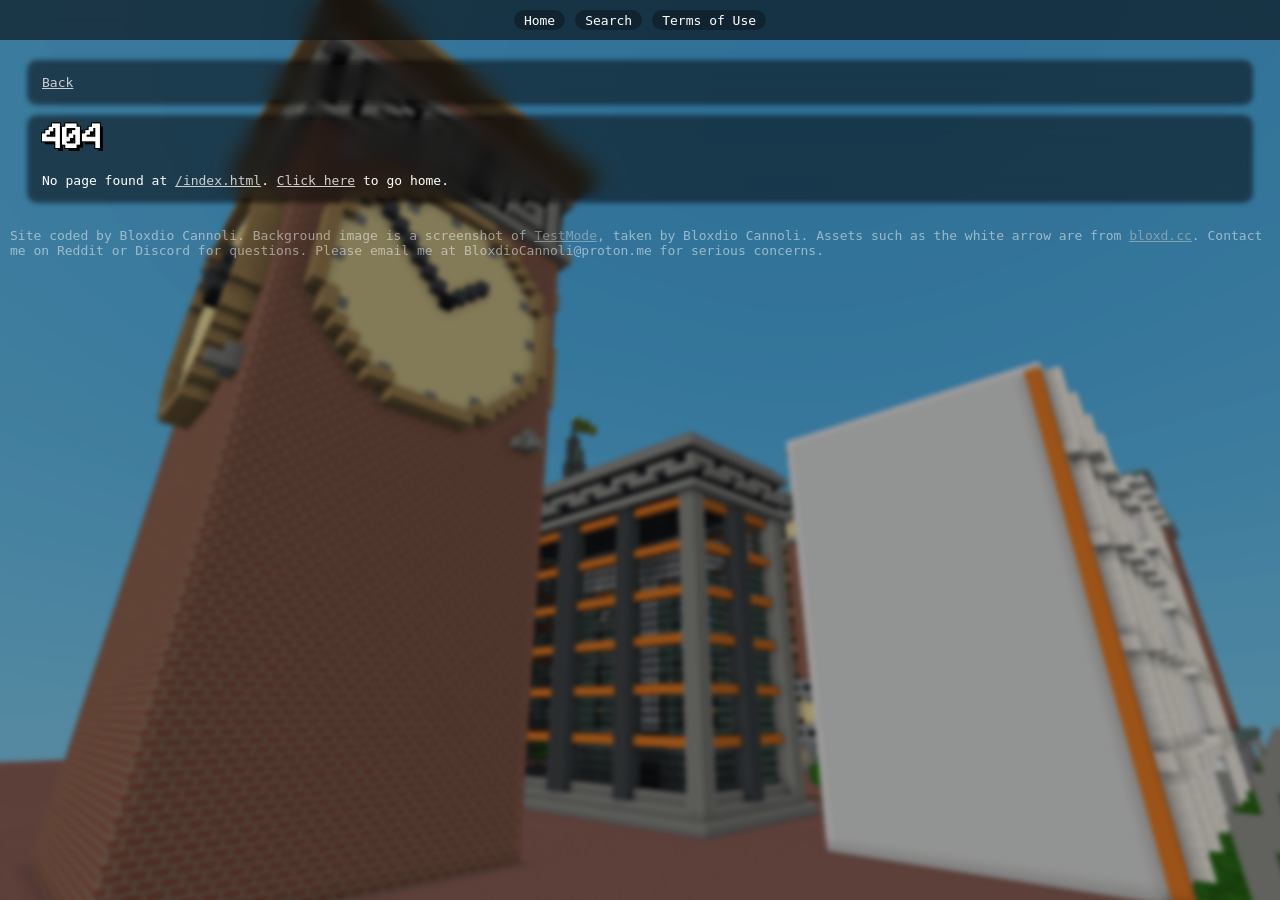
==== commit faf85762: "Overwrite repo with content generated from source repo" ====
--- a/index.html
+++ b/index.html
@@ -5,7 +5,7 @@
         "components": [
             {
                 "type": 10,
-                "content": "# [Bloxdio Cannoli](https://bloxdiocannoli.github.io/)\nInfo on and contact for Bloxdio Cannoli, plus free codes! This is the official site of Bloxdio Cannoli, with more features coming soon!"
+                "content": "# [Bloxdio Cannoli](https://bloxdiocannoli.github.io/)\nFree codes, schematics, texture packs, shader packs, etc! This is the official site of Bloxdio Cannoli, with more features coming soon!"
             },
             {
                 "type": 12,
@@ -24,7 +24,7 @@
                         "type": 2,
                         "style": 5,
                         "url": "https://bloxdiocannoli.github.io/",
-                        "label": "Visit Website",
+                        "label": "Visit Main Website",
                         "emoji": {
                             "name": "🌐"
                         }
@@ -32,8 +32,8 @@
                     {
                         "type": 2,
                         "style": 5,
-                        "url": "https://bloxdiocannoli.github.io/codes",
-                        "label": "Search for Codes",
+                        "url": "https://bloxdiocannoli.github.io/materials",
+                        "label": "Search for Materials",
                         "emoji": {
                             "name": "🔎"
                         }
@@ -51,4 +51,4 @@
             }
         ]
     }
-}</script><link rel="icon"type="image/svg+xml"href="/favicon/favicon.svg"><link rel="icon"type="image/x-icon"sizes="any"href="/favicon/favicon.ico"><link rel="apple-touch-icon"href="/favicon/favicon-apple-touch.png"></head><body><script src="script.js"defer="defer"></script><div class="background"></div><div class="section-cont"><div class="section"data-section="main"><img src="img/logo.png"class="topRightLogo"><h1>Bloxdio Cannoli</h1><h2>About</h2><p>Hi! I'm BloxdioCannoli. A Bloxd YouTuber, Reddit moderator, coder, and community member.</p><h2>Follow me!</h2><p class="buttonRow"><button class="socialButton youtube"data-href="https://youtube.com/@BloxdioCannoli"><img src="img/youtube-logo.png"> YouTube</button> <button class="socialButton reddit"data-href="https://reddit.com/u/BloxdioCannoli"><img src="img/reddit-logo.png"> Reddit</button> <button class="socialButton github"data-href="https://github.com/BloxdioCannoli"><img src="img/github-logo-white.png"> GitHub</button> <button class="socialButton bloxd"data-href="https://bloxd.io/player/WanderingCannoli"><img src="img/bloxd-logo.svg"> Bloxd</button> <button class="socialButton bloxdhub"data-href="https://bloxdhub.com/@Cannoli"><img src="img/bloxdhub-logo.png"> BloxdHub</button> <button class="socialButton discord"data-href="https://discord.com/users/1343816286702145619"><img src="img/discord-logo.png"> Discord</button></p><h2>On this page:</h2><ul><li><a href="?section=youtube">YouTube</a></li><li><a href="?section=reddit">Reddit</a></li><li><a href="?section=faq">FAQ</a></li></ul></div><div class="section"data-section="youtube"><h1>YouTube</h1><h2>My channel</h2><p class="buttonRow"><button class="socialButton youtube"data-href="https://youtube.com/@BloxdioCannoli"><img src="img/youtube-logo.png"> @BloxdioCannoli</button> <button class="socialButton youtube"data-href="https://youtube.com/@BloxdioCannoli?sub_confirmation=1"><img src="img/youtube-logo.png"> Subscribe</button></p>I post tips, tricks, and coding features relating to Bloxd.io!</div><div class="section"data-section="reddit"><h1>Reddit</h1><h2>My accounts/bots</h2><p class="buttonRow"><button class="socialButton reddit"data-href="https://reddit.com/u/BloxdioCannoli"><img src="img/reddit-logo.png"> u/BloxdioCannoli</button> <button class="socialButton reddit"data-href="https://reddit.com/u/bloxd-bot"><img src="img/reddit-logo.png"> u/bloxd-bot</button> <button class="socialButton reddit"data-href="https://reddit.com/u/BloxdioCannoliNotif"><img src="img/reddit-logo.png"> u/BloxdioCannoliNotif</button></p>I'm an active mod and user on Reddit. I own a Devvit app that automatically moderates some of my subs, u/bloxd-bot. u/BloxdioCannoliNotif automatically posts to r/BloxdioCannoli when I upload a new video.<h2>r/bloxd</h2><p class="buttonRow"><button class="socialButton reddit"data-href="https://reddit.com/r/bloxd"><img src="img/reddit-logo.png"> r/bloxd</button></p>r/bloxd is a community dedicated to coding in, helping with users of, and dicussing bloxd.io. I help moderate it along with my bot -- u/bloxd-bot, and some other active mods.<h2>r/BloxdioCannoli</h2><p class="buttonRow"><button class="socialButton reddit"data-href="https://reddit.com/r/BloxdioCannoli"><img src="img/reddit-logo.png"> r/BloxdioCannoli</button></p>r/BloxdioCannoli is a community about me. I have a bot there that automatically posts my new videos.</div><div class="section"data-section="github"><h1>GitHub</h1><h2>My account</h2><p class="buttonRow"><button class="socialButton github"data-href="https://github.com/BloxdioCannoli"><img src="img/github-logo-white.png"> BloxdioCannoli</button></p>I contribute to Bloxd.io documentation and use GitHub pages to host sites -- like this one!<h2>Orginizations</h2><p class="buttonRow"><button class="socialButton github"data-href="https://github.com/BloxdCodingOverhaulProject"><img src="img/github-logo-white.png"> BloxdCodingOverhaulProject</button></p>I'm apart of the BCOP (a coding group for advanced Bloxd.io coders), and am in charge of the GitHub org for it.<h2>Pinned repositories</h2><p class="buttonRow"><button class="socialButton github"data-href="https://github.com/BloxdioCannoli/bloxdio-pet-info"><img src="img/github-logo-white.png"> Bloxd pet information</button> <button class="socialButton github"data-href="https://github.com/BloxdioCannoli/bloxdiocannoli.github.io"><img src="img/github-logo-white.png"> The source code of this website</button></p>Some repos I am proud of.</div><div class="section"data-section="faq"><h1>FAQ</h1>Before you post on my subreddit or DM me, this list will answer some common questions.<br><br><div class="faq-container"><div class="faq"><span class="faq-header">Are you a dev?</span> <span class="faq-content">No. I code in Bloxd, but I do not code <i>for</i> Bloxd.</span></div><div class="faq"><span class="faq-header">Can you ask [name] to friend me?</span> <span class="faq-content">No.</span></div><div class="faq"><span class="faq-header">I'm a big fan. Can we play together/can I friend you?</span> <span class="faq-content">If we get to know each other and I want to, sure. I can't friend all 1k of my subs! I usually play in lobby 1 of games when I'm recording, so you can always catch me around!</span></div><div class="faq"><span class="faq-header">How do I become a Bloxd dev?</span> <span class="faq-content"><a href="https://jobs.ashbyhq.com/bloxd"target="_blank">Here are the currently open applications.</a></span></div><div class="faq"><span class="faq-header">Can you code [thing] for me?</span> <span class="faq-content">If I have time or I know you well, I could possibly do it. Normally, <a href="https://www.reddit.com/r/bloxd/submit/?title=Coding+Help%3A+%5Bbrief+summary+of+what+you+need%5D&text=%5Bwhat+you+made%5D%5Bwhat+you+need+help+with%5D&type=TEXT">create a post</a> in r/bloxd (clicking the link autofills a nice template for you)! We have a group of talented coders, including myself. If I liked coding it, I might turn it into a video and credit you for the idea.</span></div><div class="faq"><span class="faq-header">Can you look at [youtube channel/custom gamemode/website] for me?</span> <span class="faq-content">Again, maybe if I have time, or if I know you well. You'll definitely get people to look at it if you <a href="https://www.reddit.com/r/bloxd/submit/?title=Coding%20Help">create a post</a> in r/bloxd, though!</span></div><div class="faq"><span class="faq-header">Why did you ban [me/my friend]?</span> <span class="faq-content">If you're asking about a ban from the official Bloxd Discord server or an ingame Bloxd ban: I'm not an admin there.<br><br>If you're asking about a ban from r/bloxd, my YT channel, etc: It was because you/they violated the rules. Any banned Reddit user can go through the appeal process with that individual subreddit if there is one.</span></div><div class="faq"><span class="faq-header">Give me [super/cosmetics]</span> <span class="faq-content">I might do giveaways one day.</span></div></div></div></div></body></html>+}</script><link rel="icon"type="image/svg+xml"href="/favicon/favicon.svg"><link rel="icon"type="image/x-icon"sizes="any"href="/favicon/favicon.ico"><link rel="apple-touch-icon"href="/favicon/favicon-apple-touch.png"></head><body><script src="script.js"defer="defer"></script><div class="background"></div><div class="section-cont"><div class="section"data-section="main"><img src="img/logo.png"class="topRightLogo"><h1>Bloxdio Cannoli</h1><h2>About</h2><p>Hi! I'm BloxdioCannoli. A Bloxd YouTuber, Reddit moderator, coder, and community member.</p><h2>Follow me!</h2><p class="buttonRow"><button class="socialButton youtube"data-href="https://youtube.com/@BloxdioCannoli"><img src="img/youtube-logo.png"> YouTube</button> <button class="socialButton reddit"data-href="https://reddit.com/u/BloxdioCannoli"><img src="img/reddit-logo.png"> Reddit</button> <button class="socialButton github"data-href="https://github.com/BloxdioCannoli"><img src="img/github-logo-white.png"> GitHub</button> <button class="socialButton bloxd"data-href="https://bloxd.io/player/WanderingCannoli"><img src="img/bloxd-logo.svg"> Bloxd</button> <button class="socialButton bloxdhub"data-href="https://bloxdhub.com/@Cannoli"><img src="img/bloxdhub-logo.png"> BloxdHub</button> <button class="socialButton discord"data-href="https://discord.com/users/1343816286702145619"><img src="img/discord-logo.png"> Discord</button></p><h2>On this page:</h2><ul><li><a href="?section=youtube">YouTube</a></li><li><a href="?section=reddit">Reddit</a></li><li><a href="?section=faq">FAQ</a></li></ul></div><div class="section"data-section="youtube"><h1>YouTube</h1><h2>My channel</h2><p class="buttonRow"><button class="socialButton youtube"data-href="https://youtube.com/@BloxdioCannoli?sub_confirmation=1"><img src="img/youtube-logo.png"> Subscribe</button> <button class="socialButton youtube"data-href="https://youtube.com/@BloxdioCannoli"><img src="img/youtube-logo.png"> @BloxdioCannoli</button></p>I post tips, tricks, and coding features relating to Bloxd.io!</div><div class="section"data-section="reddit"><h1>Reddit</h1><h2>My accounts/bots</h2><p class="buttonRow"><button class="socialButton reddit"data-href="https://reddit.com/u/BloxdioCannoli"><img src="img/reddit-logo.png"> u/BloxdioCannoli</button> <button class="socialButton reddit"data-href="https://reddit.com/u/bloxd-bot"><img src="img/reddit-logo.png"> u/bloxd-bot</button> <button class="socialButton reddit"data-href="https://reddit.com/u/BloxdioCannoliNotif"><img src="img/reddit-logo.png"> u/BloxdioCannoliNotif</button></p>I'm an active mod and user on Reddit. I own a Devvit app that automatically moderates some of my subs, u/bloxd-bot. u/BloxdioCannoliNotif automatically posts to r/BloxdioCannoli when I upload a new video.<h2>r/bloxd</h2><p class="buttonRow"><button class="socialButton reddit"data-href="https://reddit.com/r/bloxd"><img src="img/reddit-logo.png"> r/bloxd</button></p>r/bloxd is a community dedicated to coding in, helping with users of, and dicussing bloxd.io. I help moderate it along with my bot -- u/bloxd-bot, and some other active mods.<h2>r/BloxdioCannoli</h2><p class="buttonRow"><button class="socialButton reddit"data-href="https://reddit.com/r/BloxdioCannoli"><img src="img/reddit-logo.png"> r/BloxdioCannoli</button></p>r/BloxdioCannoli is a community about me. I have a bot there that automatically posts my new videos.</div><div class="section"data-section="github"><h1>GitHub</h1><h2>My account</h2><p class="buttonRow"><button class="socialButton github"data-href="https://github.com/BloxdioCannoli"><img src="img/github-logo-white.png"> BloxdioCannoli</button></p>I contribute to Bloxd.io documentation and use GitHub pages to host sites -- like this one!<h2>Orginizations</h2><p class="buttonRow"><button class="socialButton github"data-href="https://github.com/BloxdCodingOverhaulProject"><img src="img/github-logo-white.png"> BloxdCodingOverhaulProject</button></p>I'm apart of BCOP (a coding group for advanced Bloxd.io coders), and am in charge of the GitHub org for it.<h2>Pinned repositories</h2><p class="buttonRow"><button class="socialButton github"data-href="https://github.com/BloxdioCannoli/bloxdio-pet-info"><img src="img/github-logo-white.png"> Bloxd pet information</button> <button class="socialButton github"data-href="https://github.com/BloxdioCannoli/bloxdiocannoli.github.io"><img src="img/github-logo-white.png"> The source code of this website</button></p>Some repos I am proud of.</div><div class="section"data-section="discord"><h1>Discord</h1><h2>My account</h2><p class="buttonRow"><button class="socialButton discord"data-href="https://discord.com/users/1343816286702145619"><img src="img/discord-logo.png"> coding.cannoli</button></p>I try to reply to DMs, but not always. I get quite a lot of spam.<h2>My Server</h2><p class="buttonRow"><button class="socialButton discord"data-href="https://discord.gg/PeDME9m9Mv"><img src="img/discord-logo.png"> Bloxdio Cannoli Official Server</button></p>I sometimes check the Discord, though it needs some updating. I do have an announcements channel people can follow for channel updates and new videos!<h2>BCOP Discord</h2><p class="buttonRow"><button class="socialButton discord"data-href="https://discord.gg/VMayqASP6e"><img src="img/discord-logo.png"> BCOP Official Server</button></p>I'm apart of BCOP (a coding group for advanced Bloxd.io coders), and am a staff member for the Discord server. Join if you're an advanced coder who wants to apply to a community of likeminded individuals.</div><div class="section"data-section="faq"><h1>FAQ</h1>Before you post on my subreddit or DM me, this list will answer some common questions.<br><br><div class="faq-container"><div class="faq"><span class="faq-header">Are you a dev?</span> <span class="faq-content">No. I code in Bloxd, but I do not code <i>for</i> Bloxd.</span></div><div class="faq"><span class="faq-header">Can you ask [name] to friend me?</span> <span class="faq-content">No.</span></div><div class="faq"><span class="faq-header">I'm a big fan. Can we play together/can I friend you?</span> <span class="faq-content">If we get to know each other and I want to, sure. I can't friend all 1k of my subs! I usually play in lobby 1 of games when I'm recording, so you can always catch me around!</span></div><div class="faq"><span class="faq-header">How do I become a Bloxd dev?</span> <span class="faq-content"><a href="https://jobs.ashbyhq.com/bloxd"target="_blank">Here are the currently open applications.</a></span></div><div class="faq"><span class="faq-header">Can you code [thing] for me?</span> <span class="faq-content">If I have time or I know you well, I could possibly do it. Normally, <a href="https://www.reddit.com/r/bloxd/submit/?title=Coding+Help%3A+%5Bbrief+summary+of+what+you+need%5D&text=%5Bwhat+you+made%5D%5Bwhat+you+need+help+with%5D&type=TEXT">create a post</a> in r/bloxd (clicking the link autofills a nice template for you)! We have a group of talented coders, including myself. If I liked coding it, I might turn it into a video and credit you for the idea.</span></div><div class="faq"><span class="faq-header">Can you look at [youtube channel/custom gamemode/website] for me?</span> <span class="faq-content">Again, maybe if I have time, or if I know you well. You'll definitely get people to look at it if you <a href="https://www.reddit.com/r/bloxd/submit/?title=Coding%20Help">create a post</a> in r/bloxd, though!</span></div><div class="faq"><span class="faq-header">Why did you ban [me/my friend]?</span> <span class="faq-content">If you're asking about a ban from the official Bloxd Discord server or an ingame Bloxd ban: I'm not an admin there.<br><br>If you're asking about a ban from r/bloxd, my YT channel, etc: It was because you/they violated the rules. Any banned Reddit user can go through the appeal process with that individual subreddit if there is one.</span></div><div class="faq"><span class="faq-header">Give me [super/cosmetics]</span> <span class="faq-content">I might do giveaways one day.</span></div></div></div></div></body></html>
--- a/style.css
+++ b/style.css
@@ -1 +1 @@
-:root{--popup-body-horizontal-padding:10px;--navbar-height:30px;interpolate-size:allow-keywords}@font-face{font-family:Monocraft;src:url("Monocraft.ttf") format("truetype");font-weight:400;font-style:normal}*{box-sizing:border-box}body,html{margin:0;padding:0;overflow-x:hidden;overflow-y:auto;min-height:100%;overscroll-behavior-y:none}body{display:flex;flex-direction:column;min-height:100vh;padding-bottom:30px;font-family:monospace;background:#000;color:#fff;text-align:center;overflow:hidden}img{-webkit-user-drag:none;-khtml-user-drag:none;-moz-user-drag:none;-o-user-drag:none}::-webkit-scrollbar-track{background:0 0;width:0}::-webkit-scrollbar{background:0 0;width:0}::-webkit-scrollbar-thumb{background:0 0;width:0}.background{position:fixed;top:0;left:0;width:100vw;height:100vh;z-index:-1;background-image:url("img/testmode-background-compressed.png");background-color:rgba(0,0,0,.3);background-size:cover;background-position:center;background-repeat:no-repeat;background-attachment:fixed;filter:blur(2px);transform:scale(1.2);background-blend-mode:overlay}.popupBodyHeader,h1{font-family:Monocraft;word-spacing:-5px;font-weight:1000;font-size:30px;text-shadow:-1px -1px 0 #000,1px -1px 0 #000,-1px 1px 0 #000,1px 1px 0 #000,3px 3px 0 #000}h2{font-family:monospace;font-size:20px;font-weight:900;margin-top:30px;margin-bottom:-5px}.section-cont::-webkit-scrollbar-track{background:0 0;border-radius:0}.section-cont::-webkit-scrollbar{background:0 0;max-width:12px;width:1.5vmin;max-height:12px;height:1.5vmin}.section-cont::-webkit-scrollbar-thumb{background-color:#555;border-radius:0;box-shadow:inset 0 0 6px #0000004d}.section-cont{background:0 0;position:fixed;display:flex;align-items:center;justify-content:flex-start;flex-direction:column;gap:10px;padding-top:25px;overflow-x:hidden;overflow-y:scroll;width:100vw;height:calc(100vh - var(--navbar-height));top:var(--navbar-height)}.section{display:block;margin-top:10px;width:95vw;text-align:left;padding:10px;border-radius:5px;background-color:rgba(0,0,0,.5);backdrop-filter:blur(10px);box-shadow:0 0 5px 5px rgba(0,0,0,.5)}.section h1{margin-top:-10px}.section p:not(.buttonRow){margin-bottom:0}.buttonRow{cursor:default;user-select:none;-moz-user-select:none;display:flex;flex-wrap:wrap;gap:5px;min-height:22px}.buttonRow.inline{display:inline-flex}.buttonRow .rainbowButton{height:22px;min-height:22px;border-radius:3px;filter:brightness(95%);animation:none}.buttonRow .rainbowButton:hover{animation:rainbowButtonAnimation 1.8s linear infinite;filter:brightness(100%)}.buttonRow .rainbowButton:active{animation:rainbowButtonAnimation 1.5s linear infinite}.buttonRow .rainbowButton .buttonContent{font-weight:600;font-size:15px}.socialButton{--background:rgb(54, 57, 60);display:inline-block;width:fit-content;position:relative;background-color:var(--background);border:1px solid #5f5d5d;border-radius:3px;color:var(--color);--color:white;cursor:pointer;font-weight:700;transition-duration:.2s}.socialButton:hover{transform:translateY(-2px);background-color:#2b2e30;box-shadow:0 2px 5px var(--shadow-color);--shadow-color:rgb(95, 93, 93)}.socialButton:active{transform:translateY(-.5px);box-shadow:0 1px 5px var(--shadow-color)}.socialButton.reddit{--color:rgb(248, 169, 22)}.socialButton.reddit:hover{--shadow-color:rgb(248, 169, 22)}.socialButton.youtube{--color:rgb(255, 57, 57)}.socialButton.youtube:hover{--shadow-color:rgb(255, 57, 57)}.socialButton.github{--color:rgb(175, 177, 190)}.socialButton.github:hover{--shadow-color:rgb(175, 177, 190)}.socialButton.bloxd{--color:rgb(145, 143, 207)}.socialButton.bloxd:hover{--shadow-color:rgb(145, 143, 207)}.socialButton.bloxdhub{--color:rgb(182, 122, 44)}.socialButton.bloxdhub:hover{--shadow-color:rgb(182, 122, 44)}.socialButton.discord{--color:rgb(21, 164, 230)}.socialButton.discord:hover{--shadow-color:rgb(21, 164, 230)}.socialButton.code{--color:rgb(239, 194, 118)}.socialButton.code:hover{--shadow-color:rgb(239, 194, 118)}.socialButton.share{--color:rgb(118, 239, 225)}.socialButton.share:hover{--shadow-color:rgb(118, 233, 239)}.socialButton.getCode{font-size:14px;background:#3d8bfc;border:1px solid #fff;padding:10px;--element-width:80px;width:var(--element-width)}.socialButton.getCode:hover{--shadow-color:rgba(0, 0, 0, 0);box-shadow:calc(var(--element-width) * -.06) 0 20px -5px #f10202,calc(var(--element-width) * -.03) 0 20px -5px #d17f0d,calc(var(--element-width) * 0) 0 20px -5px #ff0,calc(var(--element-width) * .03) 0 20px -5px #0f0,calc(var(--element-width) * .06) 0 20px -5px #00f}@keyframes rainbowButtonAnimation{0%{background-position:100%}100%{background-position:-100%}}.rainbowButton{--button-transition-duration:0.2s;--border-radius:8px;color:#fff;border-radius:var(--border-radius);-webkit-text-stroke:2px black;paint-order:stroke fill;text-align:center;background-color:var(--blue-6);font-weight:600;border:var(--black-border-1);box-shadow:var(--box-shadow-1);cursor:pointer;position:relative;display:flex;align-items:center;position:relative;width:fit-content;height:fit-content;min-height:30px;overflow:hidden;transition-duration:var(--button-transition-duration);animation:rainbowButtonAnimation 2s linear infinite;background:linear-gradient(90deg,#ff6b9d,#ffa64d,gold,#7dd87d,#6bb5ff,#c084fc,#ff6b9d);background-size:200% 100%;transition-duration:var(--button-transition-duration)}.rainbowButton:hover{filter:brightness(1.25);transform:scale(1.05);animation-duration:1.8s;transition-duration:var(--button-transition-duration)}.rainbowButton:active{filter:brightness(1.3);transform:scale(1.025);animation-duration:1.5s;transition-duration:var(--button-transition-duration)}.rainbowButton .buttonContent{position:relative;z-index:2;display:block;font-size:18px;padding:8px}.rainbowButton .buttonHighlight{position:absolute;z-index:1;width:100%;height:15%;top:0;left:0;opacity:.2;background:#fff;pointer-events:none}.rainbowButton .buttonShadow{position:absolute;z-index:1;width:100%;height:10%;bottom:0;left:0;opacity:.2;background:#000;pointer-events:none}.socialButton img{height:10px}ul li{margin-left:-20px}.faq{display:inline-block;width:fit-content}.faq-header{font-weight:700;display:inline-block;font-size:15px;cursor:pointer}.faq-content{font-weight:500;display:none}.faq-header .faq-arrow{height:14px;display:inline-block;user-select:none;-moz-user-select:none;transition-duration:.1s}.faq-header.previewShow .faq-arrow{rotate:90deg}.faq-header.selected.previewHide .faq-arrow{rotate:0deg}.faq-header.selected .faq-arrow{rotate:90deg;height:14px;display:inline-block}.faq-container{display:flex;flex-direction:column;gap:10px}a{color:#cecece;text-decoration:underline;cursor:pointer;transition-duration:.3s}a:hover{color:#afafaf}.footer{position:static;width:100%;margin-left:10px;margin-bottom:10px;opacity:.5;padding-right:10px}.footer-container{width:100%;text-align:left;margin-top:20px}#codesSearchInput{flex:1;min-width:30px;box-sizing:border-box;background-color:#36393c;border:1px solid #5f5d5d;border-radius:3px;padding:3px;color:#fff;font-family:monospace;outline:0!important}#codesSearchInput::placeholder{color:#d3d3d3}.submitBtn{display:inline-block;flex-shrink:0;background-color:#36393c;border:1px solid #5f5d5d;border-radius:3px;color:var(--color);--color:white;cursor:pointer;font-weight:700;transition-duration:.2s}.submitBtn:hover{transform:translateY(-2px);background-color:#2b2e30;box-shadow:0 2px 5px #5f5d5d}.submitBtn:active{transform:translateY(-.5px);box-shadow:0 1px 5px #5f5d5d}.submitBtn.disabled{display:inline-block;cursor:not-allowed;flex-shrink:0;background-color:#464747;border:1px solid #5f5d5d;border-radius:3px;color:var(--color);--color:white;font-weight:700;transition-duration:.2s}.submitBtn.disabled:hover{transform:translateY(-1px);background-color:#313334;box-shadow:0 1px 5px #5f5d5d}.submitBtn.disabled:active{transform:translateY(-.5px);box-shadow:0 1px 5px #5f5d5d}.submitBtn.clearSearch{flex-shrink:1}#submitSearch{display:none}.searchInput-container{display:flex;gap:3px;align-items:stretch;width:100%;min-width:0;box-sizing:border-box}.codePreviewTagGroup{display:flex;flex-direction:row;gap:5px;flex-wrap:wrap;margin-top:-20px}.codePreviewDescription{font-style:italic}.tagCircle{--size:13px;border:1px solid #fff;background-color:rgba(255,255,255,.2);border-radius:50%;height:var(--size);width:var(--size);min-width:var(--size);min-height:var(--size);box-sizing:border-box;font-weight:800;font-size:10px;line-height:1;text-align:center;justify-content:center;align-items:center;display:inline-flex;font-family:monospace}.codePreviewTag.releventTag{text-decoration:underline}.codePreviewTag{--border-color:gray;--background:rgb(78, 79, 80);border:1px solid var(--border-color);border-radius:100px;background:var(--background);display:flex;justify-content:center;align-items:center;flex-direction:row;gap:5px;padding:3px;padding-left:8px;padding-right:8px;font-size:10px;cursor:pointer;transition-duration:.2s}.codePreviewTag:hover{transform:translateY(-2px);filter:brightness(110%);box-shadow:0 2px 5px var(--border-color)}.codePreviewTag:active{transform:translateY(-.5px);box-shadow:0 1px 5px var(--border-color)}.codePreviewTag.notClickable{--border-color:gray;--background:rgb(78, 79, 80);border:1px solid var(--border-color);border-radius:100px;background:var(--background);padding:3px;padding-left:8px;padding-right:8px;display:flex;align-items:center;text-align:center;font-size:10px;cursor:default;transition-duration:.2s}.codePreviewTag.notClickable:hover{transform:translateY(0);filter:brightness(110%);box-shadow:0 0 0 var(--border-color)}.codePreviewTag.notClickable:active{transform:translateY(0);box-shadow:0 0 0 var(--border-color)}.codePreviewTag.new{--border-color:rgb(250, 60, 60);--background:linear-gradient(45deg, rgb(142, 55, 55), rgb(182, 49, 49))}.codePreviewTag.antibrainrot{--border-color:rgb(60, 250, 98);--background:linear-gradient(45deg, rgb(77, 193, 49), rgb(107, 209, 81))}.codePreviewTag.popular{--border-color:rgb(220, 218, 79);--background:linear-gradient(45deg, rgb(148, 140, 66), rgb(195, 162, 19))}.codePreviewTag.beta{--border-color:rgb(112, 155, 224);--background:linear-gradient(45deg, rgb(66, 64, 131), rgb(63, 117, 226))}.codePreviewTag.customizable{--border-color:rgb(188, 103, 231);--background:linear-gradient(45deg, rgb(129, 64, 131), rgb(106, 29, 207))}.codePreviewTag.selected .tagName{text-decoration:underline}.codePreviewTag.selected .tagCircle{text-decoration:none}#clearSearch{display:none}.section.searchResult{margin-top:1.1rem;display:flex;align-items:stretch}.searchResultThumbnailDivider{display:flex;align-items:stretch;gap:20px;flex:1 1 auto;width:100%}.searchResultMain{flex:1 1 auto;min-width:0}.searchResultThumbnail{display:block;flex:0 0 auto;flex-shrink:0;align-self:stretch;width:auto;max-width:min(250px,35vw);height:100%;max-height:100%;object-fit:cover;object-position:center;border-radius:10px}#selectTags,.tagDivider{user-select:none;-moz-user-select:none;cursor:default}#selectTags{display:inline-flex;flex-direction:row;flex-wrap:wrap;gap:5px}.tagDivider{border-left:1px dashed #d3d3d3;width:1px;display:none}.searchHighlight.description{font-weight:800}.searchHighlight.title{text-decoration:underline}.tooltip{position:fixed;display:inline-block;text-align:left;width:max-content;max-width:none;cursor:default;user-select:none;-webkit-user-select:none;-moz-user-select:none;pointer-events:none;touch-action:none;padding:5px;font-size:10px;z-index:10000;transition-duration:0s}.tooltip.shown{animation:fadeIn .1s ease-in forwards}.tooltip.hidden{animation:fadeOut .1s ease-in forwards}.fullCodeDescriptionText{font-style:italic}ol,ul{display:flex;flex-direction:column;gap:3px}ol ol,ol ul{margin:5px}ul li{margin-left:-20px}li ol li{margin-left:-10px}.carouselImage{position:absolute;inset:0;display:block;width:100%;height:100%;object-fit:cover;border-radius:10px;opacity:1;visibility:visible}.imageCarousel{position:relative;display:block;width:min(800px,100%);aspect-ratio:16/9;overflow:hidden;border-radius:10px;background-color:rgba(0,0,0,.2);overscroll-behavior:auto;touch-action:pan-y}.imageCarouselContainer{cursor:default;user-select:none;position:relative;-moz-user-select:none;overscroll-behavior:auto;touch-action:pan-y;border-radius:10px;width:100%;display:flex;align-items:center;overflow:hidden;margin-top:1em}.imageCarouselCaption,.tooltip{border-radius:3px;border:1px solid #565656;color:#fff;background:rgba(0,0,0,.6);backdrop-filter:blur(5px)}.imageCarouselLeftArrow,.imageCarouselRightArrow{--size:30px;position:absolute;display:flex;top:50%;border-radius:50%;justify-content:center;align-items:center;font-weight:800;cursor:pointer;caret-color:transparent;font-size:calc(var(--size) * .8);border:1px solid #c8c8c8;background-color:rgba(200,200,200,.3);backdrop-filter:blur(5px);width:var(--size);height:var(--size);user-select:none;-webkit-user-select:none;-moz-user-select:none;transform:translateX(0);transition:transform .2s ease,visibility 0s,background-color .2s ease;z-index:100}.imageCarouselLeftArrow:hover{transform:translateX(-5px)}.imageCarouselRightArrow:hover{transform:translateX(5px)}.imageCarouselLeftArrow{left:10px}.imageCarouselRightArrow{right:10px}.imageCarouselLeftArrow:hover,.imageCarouselRightArrow:hover{background-color:rgba(200,200,200,.5);backdrop-filter:blur(8px)}.imageCarouselLeftArrow:active,.imageCarouselRightArrow:active{background-color:rgba(200,200,200,.6);backdrop-filter:blur(10px)}.imageCarouselLeftArrow img,.imageCarouselRightArrow img{height:20px;width:auto;opacity:.8}.imageCarouselLeftArrow img{rotate:180deg}.imageCarouselRightArrow img{rotate:0deg}.imageCarouselCaption{--bottom-offset:5px;z-index:10;position:absolute;display:block;opacity:0;left:var(--bottom-offset);bottom:var(--bottom-offset);color:#fff;font-size:10px;padding:4px;border-radius:3px}.navbar{display:flex;background-color:rgba(0,0,0,.55);backdrop-filter:blur(15px);width:100vw;min-height:var(--navbar-height);padding:10px 12px;position:fixed;top:0;left:0;display:flex;flex-wrap:wrap;flex-direction:row;align-items:center;justify-content:center;user-select:none;-moz-user-select:none;cursor:default;gap:10px;z-index:100}.navbarButton:first-child{margin-left:0}.navbarButton{position:relative;background-color:rgba(0,0,0,.3);border-radius:10px;height:10px;display:flex;align-items:center;justify-content:center;padding:0 10px 0 10px;cursor:pointer;padding:10px;transition-duration:.2s}.navbarButton:hover{background-color:rgba(0,0,0,.5)}.navbarButton:active{background-color:rgba(0,0,0,.6)}.section.pages{display:flex;flex-direction:row;align-items:center;gap:10px}.pageAmount{color:#d3d3d3;font-size:10px}.pageSelect input[type=text].truncated{--size:23px;border:1px solid #fff;color:#fff;background-color:rgba(255,255,255,.2);border-radius:50%;max-width:50px;padding:0 5px 0 5px;field-sizing:content;height:var(--size);min-width:var(--size);min-height:var(--size);box-sizing:border-box;font-weight:800;font-size:15px;line-height:1;text-align:center;justify-content:center;align-items:center;display:inline-flex;cursor:pointer;outline:0;font-family:monospace;transition-duration:.2s}.pageSelect input[type=text].truncated::placeholder{color:#d3d3d3;font-family:Arial,Helvetica,sans-serif}.pageSelect{display:flex;flex-direction:row;gap:5px;margin-left:auto;margin-right:auto;user-select:none;-moz-user-select:none;cursor:default}.pageSelect button{--size:23px;border:1px solid #fff;color:#fff;background-color:rgba(255,255,255,.2);border-radius:50%;height:var(--size);width:fit-content;min-width:var(--size);min-height:var(--size);box-sizing:border-box;font-weight:800;font-size:15px;line-height:1;text-align:center;justify-content:center;align-items:center;display:inline-flex;cursor:pointer;font-family:monospace;transition-duration:.2s}.pageSelect button:hover:not(button[disabled]):not(button.selected){transform:translateY(-1px);filter:brightness(110%)}.pageSelect button[disabled]{color:#d3d3d3;opacity:.9;cursor:not-allowed}.pageSelect button.selected{border:none;background:0 0;cursor:default;text-decoration:underline}.pageSelect button.truncated{font-size:10px;width:var(--size)}.getCode{cursor:pointer}.topRightBox{position:absolute;display:block;right:0;top:0;background-color:red}.popupBackground{background:rgba(0,0,0,.5);display:flex;position:fixed;justify-content:center;align-items:center;top:0;left:0;width:100%;height:100%;z-index:1000;animation:fadeIn .1s forwards ease-in}.popupInstallButtons{display:flex;position:relative;flex-direction:row;margin-top:-30px;margin-bottom:20px;width:100%;justify-content:center;gap:10px}.popupButton{--shadow-color:lightgray;cursor:pointer;font-weight:600;font-size:13px;background:#848484;color:#fff;border:1px solid #fff;border-radius:3px;transition-duration:.2s}.popupButton:hover{transform:translateY(-2px);box-shadow:0 1px 5px var(--shadow-color);transition-duration:.2s}.popupButton:active{transform:translateY(-1px);box-shadow:0 1px 5px var(--shadow-color);transition-duration:.2s}.popupInner .subtitle{position:relative;display:block;width:100%;text-align:center;z-index:100;padding-left:10%;padding-right:10%;margin-top:-30px;margin-bottom:30px}.popupInner{border:2px solid #6d6e7b;border-radius:10px;background:#43444a;color:#fff;width:min(80%,50rem);height:50vh;position:relative;overflow:hidden;animation:slideIn .3s forwards ease-in}.popupBodyHeader{position:relative;margin-bottom:-50px;width:100%;height:fit-content;border-radius:5px}.popupTLDR{font-weight:600;font-size:14px}#codeBlocksInstallAdvancedInfo,#worldCodeInstallAdvancedInfo{display:none;flex-direction:column}.listWithBorder{margin-top:-20px;padding-top:10px;padding-bottom:10px;border-left:2px solid rgba(211,211,211,.4);background:rgba(211,211,211,.1)}.borderedNotice{padding:10px;border-left:2px solid rgba(166,136,16,.4);background:rgba(236,203,15,.1);opacity:.9;font-size:11px}.borderedNotice img{height:10px}.popupInner .borderedNotice.additionalInfo{margin-bottom:10px}.popupInner .borderedNotice{margin-top:-20px;margin-bottom:-20px}@keyframes notifSlideIn{from{opacity:0;transform:translateY(100%);box-shadow:none}to{opacity:1;transform:translateY(0);box-shadow:0 .5px 3px 0 #bbb}}.notifContainer{position:fixed;display:flex;pointer-events:none;touch-action:none;bottom:0;left:50%;transform:translateX(-50%);flex-direction:column;gap:10px;width:clamp(200px,50%,400px);padding:10px;z-index:10000}.notifContainer div{color:#fff;background-color:rgba(34,34,37,.9);border:1px solid #bbb;border-radius:5px;backdrop-filter:blur(1px);transform:translateY(0);pointer-events:all;touch-action:auto;height:fit-content;overflow-x:hidden;overflow-wrap:anywhere;padding:5px 5px 5px 5px;animation:notifSlideIn .2s ease-out}.viewMore{display:block;width:fit-content;margin-top:25px;margin-bottom:10px;text-decoration:underline;cursor:pointer;user-select:none;-moz-user-select:none;color:#d3d3d3;transition-duration:.2s}.viewMore:hover{color:#a6a6a6;transition-duration:.2s}.viewMore:active{color:#8b8b8b;transition-duration:.2s}.popupBodyBottomShadow,.popupBodyTopShadow{display:block;position:sticky;left:0;width:100%;height:10px;background-color:#43444a;pointer-events:none;touch-action:none;border-radius:0;opacity:1;z-index:100}.popupBodyTopShadow{top:-1px;left:0;box-shadow:0 3px 10px 0 #43444a}.popupBodyBottomShadow{bottom:-10px;left:0;box-shadow:0 -3px 10px 0 #43444a}.dynamicCopyCodeContainer{position:relative;display:flex;flex-direction:column;gap:5px;margin-left:4px;padding-right:4px}.copyCodeEditor{flex:1 1 auto;display:flex;flex-direction:row;position:relative;height:20vh;width:100%;overflow:hidden}.copyCodeEditor:not(:has(.copyCodeFiles)) .codeBlock::-webkit-scrollbar-track:horizontal{border-radius:5px 5px 5px 5px}.copyCodeEditor:not(:has(.copyCodeFiles)) .codeBlock::-webkit-scrollbar-thumb:horizontal{border-radius:5px 5px 5px 5px}.codeBlock::-webkit-scrollbar-track{background-color:inherit;border-radius:0;box-shadow:inset 0 0 6px #0000004d}.codeBlock::-webkit-scrollbar{background-color:transparent;max-width:12px;width:1.5vmin;max-height:12px;height:1.5vmin}.codeBlock::-webkit-scrollbar-thumb{background-color:#555;border-radius:0;box-shadow:inset 0 0 6px #0000004d}.codeBlock::-webkit-scrollbar-thumb:horizontal,.codeBlock::-webkit-scrollbar-thumb:vertical,.codeBlock::-webkit-scrollbar-track:horizontal,.codeBlock::-webkit-scrollbar-track:vertical{border-radius:5px 5px 5px 5px}.codeBlock::-webkit-scrollbar-corner{background:0 0;box-shadow:inset 0 0 6px #0000004d}.codeBlock.error{display:block;position:relative;color:red}.failureFooter{position:relative;display:block;margin-top:30px}.codeBlock{display:block;background-color:#282c34;cursor:text;position:relative;flex:1;padding:5px;border-radius:0 5px 5px 0;overflow-y:scroll;overflow-x:auto;white-space:pre;word-break:normal;overflow-wrap:normal;height:100%;font-weight:600;font-family:monospace;overscroll-behavior-y:auto}.copyCodeFiles::-webkit-scrollbar-track{background:0 0;border-radius:0}.copyCodeFiles::-webkit-scrollbar{background:0 0;max-width:10px;width:1.2vmin}.copyCodeFiles::-webkit-scrollbar-thumb{background:#5555555d;border-radius:0;box-shadow:inset 0 0 6px #0000004d}.copyCodeFiles{display:flex;flex-direction:column;background-color:#21252b;position:relative;flex:0 0 max(18%,100px);overflow-y:auto;border-radius:0 0 0 5px}.copyCodeFile{font-size:10px;color:#a4a4a4;background-color:transparent;cursor:pointer;padding:5px}.copyCodeFile:hover{background-color:#3c4b68}.copyCodeFile.active{border-left:3px solid #ffb914;color:#a4a4a4;background-color:#3c4b68}.popupBody{--top-offset:50px;position:relative;margin-top:var(--top-offset);margin-left:var(--popup-body-horizontal-padding);padding:0;height:calc(100% - var(--top-offset) - 10px);width:calc(100% - var(--popup-body-horizontal-padding) * 2);display:flex;flex-direction:column;gap:15px;white-space:normal;word-break:break-word;overflow-wrap:break-word;overflow-y:auto;text-align:left;border-radius:5px;overscroll-behavior-y:auto}.popupBody>*{flex-shrink:0}.copyCodePreviewOuter:not(.copyCodePreviewOuter.collapsed){border:.5px solid #d3d3d3;border-radius:5px;margin-top:10px;flex:1 1 auto;display:flex;flex-direction:column;position:relative;width:100%;height:auto;min-height:0;transition:max-height .2s ease,opacity .2s ease,padding .2s ease;will-change:max-height,opacity,padding}.copyCodePreviewOuter:has(.copyCodeTitleGroup.collapsed) .codeBlock{max-height:0;opacity:0;overflow:hidden;padding-top:0;padding-bottom:0;transition:max-height .2s ease,opacity .2s ease,padding .2s ease;will-change:max-height,opacity,padding}.copyCodePreviewOuter:has(.copyCodeTitleGroup.collapsed){border-bottom:none;border-radius:5px 5px 0 0;min-height:auto;height:fit-content;max-height:fit-content;transition:max-height 180ms linear}.copyCodePreviewOuter:has(.copyCodeTitleGroup.collapsed:hover) .codeBlock{max-height:150px;opacity:1;padding-top:5px;padding-bottom:5px;cursor:default;transition:max-height .2s ease-in,opacity .2s ease-in,padding .2s ease-in}.copyCodePreviewOuter:has(.copyCodeTitleGroup.collapsed:hover){border-bottom:.5px solid #d3d3d3;border-radius:5px;min-height:auto;height:auto;max-height:150px;overflow:hidden;transition:max-height 180ms linear}.copyCodeTitleGroup.collapsed{border-bottom:.5px dashed #d3d3d3;transition-duration:.2s}.copyCodeTitleGroup.collapsed:hover{border-bottom:.5px solid rgba(211,211,211,.544);transition-duration:.2s}.copyCodeTitleGroup{background-color:#2b2f33;border-bottom:.5px solid rgba(211,211,211,.544);border-radius:5px 5px 0 0;display:flex;flex:0 0 auto;min-height:45px;height:auto;flex-direction:column;position:relative;padding-right:80px;padding-left:8px;cursor:default}.copyCodePreviewOuter:has(.copyCodeButton.world) .copyCodeTitleGroup{padding-right:0}.copyCodeTitleGroup .codeBlockName{color:#d3d3d3}.codeBlockWrapper{position:relative;display:block;z-index:100;border-radius:0 0 5px 5px;top:0;left:0;overflow:hidden;height:100%;width:100%}.copyCodePreviewOuter:has(.copyCodeTitleGroup.collapsed) .copyCodeButton.world{visibility:hidden;transition-duration:0s;transition:opacity .2s linear}.copyCodePreviewOuter:has(.copyCodeTitleGroup.collapsed:hover) .copyCodeButton.world{visibility:visible;cursor:default;right:10px;opacity:.8;transition-duration:0s;transition:opacity .2s linear}.copyCodePreviewOuter .copyCodeButton{--shadow-color:orange;--border-color:rgb(255, 221, 158);--background-color:rgb(230, 147, 23);cursor:pointer;position:absolute;display:block;top:10px;right:10px;z-index:100;height:fit-content;padding:5px 5px 5px 5px;background-color:var(--background-color);color:#fff;font-weight:600;border-radius:5px;border:1px solid var(--border-color);box-shadow:0 1px 5px var(--shadow-color);transition-duration:.2s}.copyCodePreviewOuter .copyCodeButton:hover{transform:translateY(-2px);box-shadow:0 2px 5px var(--shadow-color);transition-duration:.2s}.copyCodePreviewOuter .copyCodeButton:active{transform:translateY(-.5px);box-shadow:0 1px 5px var(--shadow-color);transition-duration:.2s}.copyCodeEditor .copyCodeButton.world{right:20px;--shadow-color:rgb(14, 74, 214);--background-color:rgb(0, 110, 255);--border-color:lightblue}.copyCodeTitleGroup i{color:#dedede;padding-bottom:5px}.copyCodeTitleGroupHeader{display:flex;align-items:center}.copyCodeTitleGroupHeader img{height:25px}.copyCodeTitleGroupHeader img[src="/codes/img/code-block-face.png"]{height:25px;padding:5px 5px 5px 0}.copyCodeTitleGroupHeader span{font-size:20px;font-weight:700}.closePopup{color:red;font-size:40px;font-weight:800;position:absolute;right:10px;top:0;-moz-user-select:none;user-select:none;z-index:1000;cursor:pointer;transition-duration:.2s}.closePopup:hover{color:#d01919}.closePopup:active{color:#c21e1e}.loadingContainer{position:relative;display:flex;margin:auto;justify-content:center;align-items:center;flex-direction:column;gap:10px}.topRightLogo{position:relative;float:right;height:100px;border-radius:5px}video{position:relative;display:block;display:inline-block}video.cropped{width:60px;height:100px;object-fit:cover;object-position:top center}@keyframes slideIn{0%{transform:translateY(50%);opacity:0}100%{transform:translateY(0);opacity:1}}@keyframes fadeIn{0%{opacity:0}100%{opacity:1}}@keyframes fadeOut{0%{opacity:1}100%{opacity:0}}@media (max-width:800px){.searchResultThumbnailDivider{flex-direction:column-reverse}.searchResultThumbnail{width:100%;max-width:100%;min-width:100%;height:auto;max-height:none;object-fit:cover}}+:root{--popup-body-horizontal-padding:10px;--navbar-height:30px;interpolate-size:allow-keywords}@font-face{font-family:Monocraft;src:url("Monocraft.ttf") format("truetype");font-weight:400;font-style:normal}*{box-sizing:border-box}body,html{margin:0;padding:0;overflow-x:hidden;overflow-y:auto;min-height:100%;overscroll-behavior-y:none}body{display:flex;flex-direction:column;min-height:100vh;padding-bottom:30px;font-family:monospace;background:#000;color:#fff;text-align:center;overflow:hidden}img{-webkit-user-drag:none;-khtml-user-drag:none;-moz-user-drag:none;-o-user-drag:none}::-webkit-scrollbar-track{background:0 0;width:0}::-webkit-scrollbar{background:0 0;width:0}::-webkit-scrollbar-thumb{background:0 0;width:0}.background{position:fixed;top:0;left:0;width:100vw;height:100vh;z-index:-1;background-image:url("img/testmode-background-compressed.png");background-color:rgba(0,0,0,.3);background-size:cover;background-position:center;background-repeat:no-repeat;background-attachment:fixed;filter:blur(2px);transform:scale(1.2);background-blend-mode:overlay}.popupBodyHeader,h1{font-family:Monocraft;word-spacing:-5px;font-weight:1000;font-size:30px;text-shadow:-1px -1px 0 #000,1px -1px 0 #000,-1px 1px 0 #000,1px 1px 0 #000,3px 3px 0 #000}h2{font-family:monospace;font-size:20px;font-weight:900;margin-top:30px;margin-bottom:-5px}.section-cont::-webkit-scrollbar-track{background:0 0;border-radius:0}.section-cont::-webkit-scrollbar{background:0 0;max-width:12px;width:1.5vmin;max-height:12px;height:1.5vmin}.section-cont::-webkit-scrollbar-thumb{background-color:#555;border-radius:0;box-shadow:inset 0 0 6px #0000004d}.section-cont{background:0 0;position:fixed;display:flex;align-items:center;justify-content:flex-start;flex-direction:column;gap:10px;padding-top:25px;overflow-x:hidden;overflow-y:scroll;width:100vw;height:calc(100vh - var(--navbar-height));top:var(--navbar-height)}input[type=checkbox]{accent-color:orange}.agreeBox{border:1px dashed orange;background-color:rgba(175,116,58,.284);border-radius:3px;padding:3px;width:fit-content;font-weight:600;display:flex;justify-content:center;align-items:center;flex-direction:row;gap:10px}.section.terms{line-height:1.6;font-family:'Times New Roman',Times,serif;background-color:#223957;border:1px solid #2f4f77;box-shadow:none}.section.terms .borderedNotice{font-family:monospace}.section.terms i{display:block;margin-bottom:30px;margin-top:-20px}.section{display:block;margin-top:10px;width:95vw;text-align:left;padding:10px;border-radius:5px;background-color:rgba(0,0,0,.5);backdrop-filter:blur(10px);box-shadow:0 0 5px 5px rgba(0,0,0,.5)}.section h1{margin-top:-10px}.section p:not(.buttonRow){margin-bottom:0}.buttonRow{cursor:default;user-select:none;-moz-user-select:none;display:flex;flex-wrap:wrap;gap:5px;min-height:22px}.buttonRow.inline{display:inline-flex}.buttonRow .rainbowButton{height:22px;min-height:22px;border-radius:3px;filter:brightness(95%);animation:none}.buttonRow .rainbowButton:hover{animation:rainbowButtonAnimation 1.8s linear infinite;filter:brightness(100%)}.buttonRow .rainbowButton:active{animation:rainbowButtonAnimation 1.5s linear infinite}.buttonRow .rainbowButton .buttonContent{font-weight:600;font-size:15px}.socialButton{--background:rgb(54, 57, 60);display:inline-block;width:fit-content;position:relative;background-color:var(--background);border:1px solid #5f5d5d;border-radius:3px;color:var(--color);--color:white;cursor:pointer;font-weight:700;transition-duration:.2s}.socialButton:hover{transform:translateY(-2px);background-color:#2b2e30;box-shadow:0 2px 5px var(--shadow-color);--shadow-color:rgb(95, 93, 93)}.socialButton:active{transform:translateY(-.5px);box-shadow:0 1px 5px var(--shadow-color)}.socialButton.reddit{--color:rgb(248, 169, 22)}.socialButton.reddit:hover{--shadow-color:rgb(248, 169, 22)}.socialButton.youtube{--color:rgb(255, 57, 57)}.socialButton.youtube:hover{--shadow-color:rgb(255, 57, 57)}.socialButton.github{--color:rgb(175, 177, 190)}.socialButton.github:hover{--shadow-color:rgb(175, 177, 190)}.socialButton.bloxd{--color:rgb(145, 143, 207)}.socialButton.bloxd:hover{--shadow-color:rgb(145, 143, 207)}.socialButton.customGame{--color:rgb(235, 127, 18)}.socialButton.customGame:hover{--shadow-color:rgb(235, 127, 18)}.socialButton.customGame img{padding:0;transform:scale(150%)}.socialButton.bloxdhub{--color:rgb(182, 122, 44)}.socialButton.bloxdhub:hover{--shadow-color:rgb(182, 122, 44)}.socialButton.discord{--color:rgb(21, 164, 230)}.socialButton.discord:hover{--shadow-color:rgb(21, 164, 230)}.socialButton.code{--color:rgb(239, 194, 118)}.socialButton.code:hover{--shadow-color:rgb(239, 194, 118)}.socialButton.share{--color:rgb(118, 239, 225)}.socialButton.share:hover{--shadow-color:rgb(118, 233, 239)}.socialButton.getCode{font-size:14px;background:#3d8bfc;border:1px solid #fff;padding:10px;--element-width:80px;width:var(--element-width)}.socialButton.getCode:hover{--shadow-color:rgba(0, 0, 0, 0);box-shadow:calc(var(--element-width) * -.06) 0 20px -5px #f10202,calc(var(--element-width) * -.03) 0 20px -5px #d17f0d,calc(var(--element-width) * 0) 0 20px -5px #ff0,calc(var(--element-width) * .03) 0 20px -5px #0f0,calc(var(--element-width) * .06) 0 20px -5px #00f}@keyframes rainbowButtonAnimation{0%{background-position:100%}100%{background-position:-100%}}.rainbowButton{--button-transition-duration:0.2s;--border-radius:8px;color:#fff;border-radius:var(--border-radius);-webkit-text-stroke:2px black;paint-order:stroke fill;text-align:center;background-color:var(--blue-6);font-weight:600;border:var(--black-border-1);box-shadow:var(--box-shadow-1);cursor:pointer;position:relative;display:flex;align-items:center;position:relative;width:fit-content;height:fit-content;min-height:30px;overflow:hidden;transition-duration:var(--button-transition-duration);animation:rainbowButtonAnimation 2s linear infinite;background:linear-gradient(90deg,#ff6b9d,#ffa64d,gold,#7dd87d,#6bb5ff,#c084fc,#ff6b9d);background-size:200% 100%;transition-duration:var(--button-transition-duration)}.rainbowButton:hover{filter:brightness(1.25);transform:scale(1.05);animation-duration:1.8s;transition-duration:var(--button-transition-duration)}.rainbowButton:active{filter:brightness(1.3);transform:scale(1.025);animation-duration:1.5s;transition-duration:var(--button-transition-duration)}.rainbowButton .buttonContent{position:relative;z-index:2;display:block;font-size:18px;padding:8px}.rainbowButton .buttonHighlight{position:absolute;z-index:1;width:100%;height:15%;top:0;left:0;opacity:.2;background:#fff;pointer-events:none}.rainbowButton .buttonShadow{position:absolute;z-index:1;width:100%;height:10%;bottom:0;left:0;opacity:.2;background:#000;pointer-events:none}.socialButton img{height:10px}ul li{margin-left:-20px}.faq{display:inline-block;width:fit-content}.faq-header{font-weight:700;display:inline-block;font-size:15px;cursor:pointer}.faq-content{font-weight:500;display:none}.faq-header .faq-arrow{height:14px;display:inline-block;user-select:none;-moz-user-select:none;transition-duration:.1s}.faq-header.previewShow .faq-arrow{rotate:90deg}.faq-header.selected.previewHide .faq-arrow{rotate:0deg}.faq-header.selected .faq-arrow{rotate:90deg;height:14px;display:inline-block}.faq-container{display:flex;flex-direction:column;gap:10px}a{color:#cecece;text-decoration:underline;cursor:pointer;transition-duration:.3s}a:hover{color:#afafaf}.footer{position:static;width:100%;margin-left:10px;margin-bottom:10px;opacity:.5;padding-right:10px}.footer-container{width:100%;text-align:left;margin-top:20px}#codesSearchInput{flex:1;min-width:30px;box-sizing:border-box;background-color:#36393c;border:1px solid #5f5d5d;border-radius:3px;padding:3px;color:#fff;font-family:monospace;outline:0!important}#codesSearchInput::placeholder{color:#d3d3d3}.submitBtn{display:inline-block;flex-shrink:0;background-color:#36393c;border:1px solid #5f5d5d;border-radius:3px;color:var(--color);--color:white;cursor:pointer;font-weight:700;transition-duration:.2s}.submitBtn:hover{transform:translateY(-2px);background-color:#2b2e30;box-shadow:0 2px 5px #5f5d5d}.submitBtn:active{transform:translateY(-.5px);box-shadow:0 1px 5px #5f5d5d}.submitBtn.disabled{display:inline-block;cursor:not-allowed;flex-shrink:0;background-color:#464747;border:1px solid #5f5d5d;border-radius:3px;color:var(--color);--color:white;font-weight:700;transition-duration:.2s}.submitBtn.disabled:hover{transform:translateY(-1px);background-color:#313334;box-shadow:0 1px 5px #5f5d5d}.submitBtn.disabled:active{transform:translateY(-.5px);box-shadow:0 1px 5px #5f5d5d}.submitBtn.clearSearch{flex-shrink:1}#submitSearch{display:none}.searchInput-container{display:flex;gap:3px;align-items:stretch;width:100%;min-width:0;box-sizing:border-box}.codePreviewTagGroup{display:flex;flex-direction:row;gap:5px;flex-wrap:wrap;margin-top:-20px}.codePreviewDescription{font-style:italic}.tagCircle{--size:13px;border:1px solid #fff;background-color:rgba(255,255,255,.2);border-radius:50%;height:var(--size);width:var(--size);min-width:var(--size);min-height:var(--size);box-sizing:border-box;font-weight:800;font-size:10px;line-height:1;text-align:center;justify-content:center;align-items:center;display:inline-flex;font-family:monospace}.codePreviewTag.releventTag{text-decoration:underline}.codePreviewTag{--border-color:gray;--background:rgb(78, 79, 80);border:1px solid var(--border-color);border-radius:100px;background:var(--background);display:flex;justify-content:center;align-items:center;flex-direction:row;gap:5px;padding:3px;padding-left:8px;padding-right:8px;font-size:10px;cursor:pointer;transition-duration:.2s}.codePreviewTag:hover{transform:translateY(-2px);filter:brightness(110%);box-shadow:0 2px 5px var(--border-color)}.codePreviewTag:active{transform:translateY(-.5px);box-shadow:0 1px 5px var(--border-color)}.codePreviewTag.notClickable{--border-color:gray;--background:rgb(78, 79, 80);border:1px solid var(--border-color);border-radius:100px;background:var(--background);padding:3px;padding-left:8px;padding-right:8px;display:flex;align-items:center;text-align:center;font-size:10px;cursor:default;transition-duration:.2s}.codePreviewTag.notClickable:hover{transform:translateY(0);filter:brightness(110%);box-shadow:0 0 0 var(--border-color)}.codePreviewTag.notClickable:active{transform:translateY(0);box-shadow:0 0 0 var(--border-color)}.codePreviewTag.new{--border-color:rgb(250, 60, 60);--background:linear-gradient(45deg, rgb(142, 55, 55), rgb(182, 49, 49))}.codePreviewTag.antibrainrot{--border-color:rgb(60, 250, 98);--background:linear-gradient(45deg, rgb(77, 193, 49), rgb(107, 209, 81))}.codePreviewTag.popular{--border-color:rgb(220, 218, 79);--background:linear-gradient(45deg, rgb(148, 140, 66), rgb(195, 162, 19))}.codePreviewTag.beta{--border-color:rgb(112, 155, 224);--background:linear-gradient(45deg, rgb(66, 64, 131), rgb(63, 117, 226))}.codePreviewTag.customizable{--border-color:rgb(188, 103, 231);--background:linear-gradient(45deg, rgb(129, 64, 131), rgb(106, 29, 207))}.codePreviewTag.selected .tagName{text-decoration:underline}.codePreviewTag.selected .tagCircle{text-decoration:none}.categorySelect img{border-radius:1.5px;height:10px}.categorySelect{--border-color:rgb(112, 114, 118);--background:rgb(76, 82, 87);border:1px solid var(--border-color);border-radius:100px;background:var(--background);display:flex;justify-content:center;align-items:center;flex-direction:row;gap:5px;padding:3px;padding-left:8px;padding-right:8px;font-size:10px;cursor:pointer;transition-duration:.2s}.categorySelect.selected{cursor:default;--border-color:rgb(255, 185, 20);--background:rgb(85, 87, 76);text-decoration:underline;text-decoration-color:rgb(255,185,20);color:#ffb914}.categorySelect:not(.categorySelect.selected):not(.categorySelect.notClickable):hover{transform:translateY(-2px);box-shadow:0 2px 5px var(--border-color)}.categorySelect:not(.categorySelect.selected):not(.categorySelect.notClickable):active{transform:translateY(-.5px);box-shadow:0 1px 5px var(--border-color)}.categorySelect.notClickable{cursor:default}.categorySelect.notClickable:hover{filter:brightness(110%)}#clearSearch{display:none}.section.searchResult{margin-top:1.1rem;display:flex;align-items:stretch}.searchResultThumbnailDivider{display:flex;align-items:stretch;gap:20px;flex:1 1 auto;width:100%}.searchResultMain{flex:1 1 auto;min-width:0}.searchResultThumbnail{display:block;flex:0 0 auto;flex-shrink:0;align-self:stretch;width:auto;max-width:min(250px,35vw);height:100%;max-height:100%;object-fit:cover;object-position:center;border-radius:10px}#selectCategory,#selectTags,.tagDivider{user-select:none;-moz-user-select:none;cursor:default}#selectCategory,#selectTags{display:inline-flex;flex-direction:row;flex-wrap:wrap;gap:5px}.tagDivider{border-left:1px dashed #d3d3d3;width:1px;display:none}.searchHighlight.description{font-weight:800}.searchHighlight.title{text-decoration:underline}.titleTag{color:#d3d3d3}.tooltip{position:fixed;display:inline-block;text-align:left;width:max-content;max-width:none;cursor:default;user-select:none;-webkit-user-select:none;-moz-user-select:none;pointer-events:none;touch-action:none;padding:5px;font-size:10px;z-index:10000;transition-duration:0s}.tooltip.shown{animation:fadeIn .1s ease-in forwards}.tooltip.hidden{animation:fadeOut .1s ease-in forwards}.fullCodeDescriptionText{font-style:italic}ol,ul{display:flex;flex-direction:column;gap:3px}ol ol,ol ul{margin:5px}ul li{margin-left:-20px}li ol li{margin-left:-10px}.carouselImage{position:absolute;inset:0;display:block;width:100%;height:100%;object-fit:cover;border-radius:10px;opacity:1;visibility:visible}.imageCarousel{position:relative;display:block;width:min(800px,100%);aspect-ratio:16/9;overflow:hidden;border-radius:10px;background-color:rgba(0,0,0,.2);overscroll-behavior:auto;touch-action:pan-y}.imageCarouselContainer{cursor:default;user-select:none;position:relative;-moz-user-select:none;overscroll-behavior:auto;touch-action:pan-y;border-radius:10px;width:100%;display:flex;align-items:center;overflow:hidden;margin-top:1em}.imageCarouselCaption,.tooltip{border-radius:3px;border:1px solid #565656;color:#fff;background:rgba(0,0,0,.6);backdrop-filter:blur(5px)}.imageCarouselLeftArrow,.imageCarouselRightArrow{--size:30px;position:absolute;display:flex;top:50%;border-radius:50%;justify-content:center;align-items:center;font-weight:800;cursor:pointer;caret-color:transparent;font-size:calc(var(--size) * .8);border:1px solid #c8c8c8;background-color:rgba(200,200,200,.3);backdrop-filter:blur(5px);width:var(--size);height:var(--size);user-select:none;-webkit-user-select:none;-moz-user-select:none;transform:translateX(0);transition:transform .2s ease,visibility 0s,background-color .2s ease;z-index:100}.imageCarouselLeftArrow:hover{transform:translateX(-5px)}.imageCarouselRightArrow:hover{transform:translateX(5px)}.imageCarouselLeftArrow{left:10px}.imageCarouselRightArrow{right:10px}.imageCarouselLeftArrow:hover,.imageCarouselRightArrow:hover{background-color:rgba(200,200,200,.5);backdrop-filter:blur(8px)}.imageCarouselLeftArrow:active,.imageCarouselRightArrow:active{background-color:rgba(200,200,200,.6);backdrop-filter:blur(10px)}.imageCarouselLeftArrow img,.imageCarouselRightArrow img{height:20px;width:auto;opacity:.8}.imageCarouselLeftArrow img{rotate:180deg}.imageCarouselRightArrow img{rotate:0deg}.imageCarouselCaption{--bottom-offset:5px;z-index:10;position:absolute;display:block;opacity:0;left:var(--bottom-offset);bottom:var(--bottom-offset);color:#fff;font-size:10px;padding:4px;border-radius:3px}.navbar{display:flex;background-color:rgba(0,0,0,.55);backdrop-filter:blur(15px);width:100vw;min-height:var(--navbar-height);padding:10px 12px;position:fixed;top:0;left:0;display:flex;flex-wrap:wrap;flex-direction:row;align-items:center;justify-content:center;user-select:none;-moz-user-select:none;cursor:default;gap:10px;z-index:100}.navbarButton:first-child{margin-left:0}.navbarButton{position:relative;background-color:rgba(0,0,0,.3);border-radius:10px;height:10px;display:flex;align-items:center;justify-content:center;padding:0 10px 0 10px;cursor:pointer;padding:10px;transition-duration:.2s}.navbarButton:hover{background-color:rgba(0,0,0,.5)}.navbarButton:active{background-color:rgba(0,0,0,.6)}.section.pages{display:flex;flex-direction:row;align-items:center;gap:10px}.pageAmount{color:#d3d3d3;font-size:10px}.pageSelect input[type=text].truncated{--size:23px;border:1px solid #fff;color:#fff;background-color:rgba(255,255,255,.2);border-radius:50%;max-width:50px;padding:0 5px 0 5px;field-sizing:content;height:var(--size);min-width:var(--size);min-height:var(--size);box-sizing:border-box;font-weight:800;font-size:15px;line-height:1;text-align:center;justify-content:center;align-items:center;display:inline-flex;cursor:pointer;outline:0;font-family:monospace;transition-duration:.2s}.pageSelect input[type=text].truncated::placeholder{color:#d3d3d3;font-family:Arial,Helvetica,sans-serif}.pageSelect{display:flex;flex-direction:row;gap:5px;margin-left:auto;margin-right:auto;user-select:none;-moz-user-select:none;cursor:default}.pageSelect button{--size:23px;border:1px solid #fff;color:#fff;background-color:rgba(255,255,255,.2);border-radius:50%;height:var(--size);width:fit-content;min-width:var(--size);min-height:var(--size);box-sizing:border-box;font-weight:800;font-size:15px;line-height:1;text-align:center;justify-content:center;align-items:center;display:inline-flex;cursor:pointer;font-family:monospace;transition-duration:.2s}.pageSelect button:hover:not(button[disabled]):not(button.selected){transform:translateY(-1px);filter:brightness(110%)}.pageSelect button[disabled]{color:#d3d3d3;opacity:.9;cursor:not-allowed}.pageSelect button.selected{border:none;background:0 0;cursor:default;text-decoration:underline}.pageSelect button.truncated{font-size:10px;width:var(--size)}.getCode{cursor:pointer}.topRightBox{position:absolute;display:block;right:0;top:0;background-color:red}.popupBackground{background:rgba(0,0,0,.5);display:flex;position:fixed;justify-content:center;align-items:center;top:0;left:0;width:100%;height:100%;z-index:1000;animation:fadeIn .1s forwards ease-in}.popupInstallButtons{display:flex;position:relative;flex-direction:row;margin-top:-30px;margin-bottom:20px;width:100%;justify-content:center;gap:10px}.popupButton{--shadow-color:lightgray;cursor:pointer;font-weight:600;font-size:13px;background:#848484;color:#fff;border:1px solid #fff;border-radius:3px;transition-duration:.2s}.popupButton:hover{transform:translateY(-2px);box-shadow:0 1px 5px var(--shadow-color);transition-duration:.2s}.popupButton:active{transform:translateY(-1px);box-shadow:0 1px 5px var(--shadow-color);transition-duration:.2s}.popupInner .subtitle{position:relative;display:block;width:100%;text-align:center;z-index:100;padding-left:10%;padding-right:10%;margin-top:-30px;margin-bottom:30px}.popupInner{border:2px solid #6d6e7b;border-radius:10px;background:#43444a;color:#fff;width:min(80%,80rem);height:70vh;position:relative;overflow:hidden;animation:slideIn .3s forwards ease-in}.popupInner.tos{width:min(80%,50rem);height:30vh}.popupBodyHeader{position:relative;margin-bottom:-50px;width:100%;height:fit-content;border-radius:5px}.popupTLDR{font-weight:600;font-size:14px;margin-bottom:-15px;display:block}#codeBlocksInstallAdvancedInfo,#schematicsInstallAdvancedInfo,#shaderPacksInstallAdvancedInfo,#texturePacksInstallAdvancedInfo,#worldCodeInstallAdvancedInfo{display:none;flex-direction:column}.listWithBorder{margin-top:-20px;padding-top:10px;padding-bottom:10px;border-left:2px solid rgba(211,211,211,.4);background:rgba(211,211,211,.1)}.borderedNotice{padding:10px;border-left:2px solid rgba(166,136,16,.4);background:rgba(236,203,15,.1);opacity:.9;font-size:11px}.borderedNotice img{height:10px}.borderedNotice.packed{margin-top:-10px}.popupInner .borderedNotice.additionalInfo{margin-bottom:10px}@keyframes notifSlideIn{from{opacity:0;transform:translateY(100%);box-shadow:none}to{opacity:1;transform:translateY(0);box-shadow:0 .5px 3px 0 #bbb}}.notifContainer{position:fixed;display:flex;pointer-events:none;touch-action:none;bottom:0;left:50%;transform:translateX(-50%);flex-direction:column;gap:10px;width:clamp(200px,50%,400px);padding:10px;z-index:10000}.notifContainer div{color:#fff;background-color:rgba(34,34,37,.9);border:1px solid #bbb;border-radius:5px;backdrop-filter:blur(1px);transform:translateY(0);pointer-events:all;touch-action:auto;height:fit-content;overflow-x:hidden;overflow-wrap:anywhere;padding:5px 5px 5px 5px;animation:notifSlideIn .2s ease-out}.viewMore{display:block;width:fit-content;margin-top:25px;margin-bottom:10px;text-decoration:underline;cursor:pointer;user-select:none;-moz-user-select:none;color:#d3d3d3;transition-duration:.2s}.viewMore:hover{color:#a6a6a6;transition-duration:.2s}.viewMore:active{color:#8b8b8b;transition-duration:.2s}.popupBodyBottomShadow,.popupBodyTopShadow{display:block;position:sticky;left:0;width:100%;height:10px;background-color:#43444a;pointer-events:none;touch-action:none;border-radius:0;opacity:1;z-index:100}.popupBodyTopShadow{top:-1px;left:0;box-shadow:0 3px 10px 0 #43444a}.popupBodyBottomShadow{bottom:-10px;left:0;box-shadow:0 -3px 10px 0 #43444a}.dynamicCopyCodeContainer{position:relative;display:flex;flex-direction:column;gap:5px;margin-left:4px;padding-right:4px}.copyCodeEditor{flex:1 1 auto;display:flex;flex-direction:row;position:relative;height:20vh;width:100%;overflow:hidden}.copyCodeEditor.singleCodeBlock{border-bottom-left-radius:5px}.copyCodeEditor:not(:has(.copyCodeFiles)) .codeBlock::-webkit-scrollbar-track:horizontal{border-radius:5px 5px 5px 5px}.copyCodeEditor:not(:has(.copyCodeFiles)) .codeBlock::-webkit-scrollbar-thumb:horizontal{border-radius:5px 5px 5px 5px}.codeBlock::-webkit-scrollbar-track{background-color:inherit;border-radius:0;box-shadow:inset 0 0 6px #0000004d}.codeBlock::-webkit-scrollbar{background-color:transparent;max-width:12px;width:1.5vmin;max-height:12px;height:1.5vmin}.codeBlock::-webkit-scrollbar-thumb{background-color:#555;border-radius:0;box-shadow:inset 0 0 6px #0000004d}.codeBlock::-webkit-scrollbar-thumb:horizontal,.codeBlock::-webkit-scrollbar-thumb:vertical,.codeBlock::-webkit-scrollbar-track:horizontal,.codeBlock::-webkit-scrollbar-track:vertical{border-radius:5px 0 5px 5px}.codeBlock::-webkit-scrollbar-corner{background:0 0;box-shadow:inset 0 0 6px #0000004d}.codeBlock.error{display:block;position:relative;color:red}.failureFooter{position:relative;display:block;margin-top:30px}.codeBlock:has(img){padding:0;overflow:hidden;display:flex;justify-content:center;cursor:default}.codeBlock{display:block;background-color:#282c34;cursor:text;position:relative;flex:1;padding:5px;border-radius:0 5px 5px 0;overflow-y:scroll;overflow-x:auto;white-space:pre;word-break:normal;overflow-wrap:normal;height:100%;font-weight:600;font-family:monospace;overscroll-behavior-y:auto}.copyCodeFiles::-webkit-scrollbar-track{background:0 0;border-radius:0}.copyCodeFiles::-webkit-scrollbar{background:0 0;max-width:10px;width:1.2vmin}.copyCodeFiles::-webkit-scrollbar-thumb{background:#5555555d;border-radius:0;box-shadow:inset 0 0 6px #0000004d}.copyCodeFiles{display:flex;flex-direction:column;background-color:#21252b;position:relative;flex:0 0 max(10%,100px);overflow-y:auto;border-radius:0 0 0 5px}.copyCodeFileHeader{font-size:12px;color:#fff;font-family:monospace;background-color:transparent;font-weight:600;cursor:text;padding:5px}.copyCodeFile{font-size:10px;color:#a4a4a4;background-color:transparent;cursor:pointer;padding:5px}.copyCodeFile:hover{background-color:#3c4b68}.copyCodeFile.active{border-left:3px solid #ffb914;color:#a4a4a4;background-color:#3c4b68}.popupBody{--top-offset:50px;position:relative;margin-top:var(--top-offset);margin-left:var(--popup-body-horizontal-padding);padding:0;height:calc(100% - var(--top-offset) - 10px);width:calc(100% - var(--popup-body-horizontal-padding) * 2);display:flex;flex-direction:column;gap:15px;white-space:normal;word-break:break-word;overflow-wrap:break-word;overflow-y:auto;text-align:left;border-radius:5px;overscroll-behavior-y:auto}.popupBody>*{flex-shrink:0}.copyCodePreviewOuter:not(.copyCodePreviewOuter.collapsed){border:.5px solid #d3d3d3;border-radius:5px;margin-top:10px;flex:1 1 auto;display:flex;flex-direction:column;position:relative;width:100%;height:auto;min-height:0;transition:max-height .2s ease,opacity .2s ease,padding .2s ease;will-change:max-height,opacity,padding}.copyCodePreviewOuter:has(.copyCodeTitleGroup.collapsed) .codeBlock{max-height:0;opacity:0;overflow:hidden;padding-top:0;padding-bottom:0;transition:max-height .2s ease,opacity .2s ease,padding .2s ease;will-change:max-height,opacity,padding}.copyCodePreviewOuter:has(.copyCodeTitleGroup.collapsed){border-bottom:none;border-radius:5px 5px 0 0;min-height:auto;height:fit-content;max-height:fit-content;transition:max-height 180ms linear}.copyCodePreviewOuter:has(.copyCodeTitleGroup.collapsed:hover) .codeBlock{max-height:150px;opacity:1;padding-top:5px;padding-bottom:5px;cursor:default;transition:max-height .2s ease-in,opacity .2s ease-in,padding .2s ease-in}.copyCodePreviewOuter:has(.copyCodeTitleGroup.collapsed:hover){border-bottom:.5px solid #d3d3d3;border-radius:5px;min-height:auto;height:auto;max-height:150px;overflow:hidden;transition:max-height 180ms linear}.copyCodeTitleGroup.collapsed{border-bottom:.5px dashed #d3d3d3;transition-duration:.2s}.copyCodeTitleGroup.collapsed:hover{border-bottom:.5px solid rgba(211,211,211,.544);transition-duration:.2s}.copyCodeTitleGroup{background-color:#2b2f33;border-bottom:.5px solid rgba(211,211,211,.544);border-radius:5px 5px 0 0;display:flex;flex:0 0 auto;min-height:45px;height:auto;flex-direction:column;position:relative;padding-right:80px;padding-left:8px;cursor:default}.copyCodePreviewOuter:has(.getSchemButton) .copyCodeTitleGroup,.copyCodePreviewOuter:has(.getShaderPackButton) .copyCodeTitleGroup,.copyCodePreviewOuter:has(.getTexturePackButton) .copyCodeTitleGroup{padding-right:90px}.copyCodePreviewOuter:has(.copyCodeButton.world) .copyCodeTitleGroup{padding-right:0}.copyCodeTitleGroup .codeBlockName{color:#d3d3d3}.codeBlockWrapper{position:relative;display:block;z-index:100;top:0;left:0;overflow:hidden;height:100%;width:100%}.copyCodePreviewOuter:has(.copyCodeTitleGroup.collapsed) .copyCodeButton.world{visibility:hidden;transition-duration:0s;transition:opacity .2s linear}.copyCodePreviewOuter:has(.copyCodeTitleGroup.collapsed:hover) .copyCodeButton.world{visibility:visible;cursor:default;right:10px;opacity:.8;transition-duration:0s;transition:opacity .2s linear}.copyCodePreviewOuter .getSchemButton{--shadow-color:rgb(0, 255, 251);--border-color:rgb(158, 250, 255);--background-color:rgb(27, 202, 161);cursor:pointer;position:absolute;display:block;top:10px;right:10px;z-index:100;height:fit-content;padding:5px 5px 5px 5px;background-color:var(--background-color);color:#fff;font-weight:600;border-radius:5px;border:1px solid var(--border-color);box-shadow:0 1px 5px var(--shadow-color);transition-duration:.2s}.copyCodePreviewOuter .getSchemButton:hover{transform:translateY(-2px);box-shadow:0 2px 5px var(--shadow-color);transition-duration:.2s}.copyCodePreviewOuter .getSchemButton:active{transform:translateY(-.5px);box-shadow:0 1px 5px var(--shadow-color);transition-duration:.2s}.copyCodePreviewOuter .getTexturePackButton{--shadow-color:rgb(0, 255, 251);--border-color:rgb(158, 250, 255);--background-color:rgb(27, 202, 161);cursor:pointer;position:absolute;display:block;top:10px;right:10px;z-index:100;height:fit-content;padding:5px 5px 5px 5px;background-color:var(--background-color);color:#fff;font-weight:600;border-radius:5px;border:1px solid var(--border-color);box-shadow:0 1px 5px var(--shadow-color);transition-duration:.2s}.copyCodePreviewOuter .getTexturePackButton:hover{transform:translateY(-2px);box-shadow:0 2px 5px var(--shadow-color);transition-duration:.2s}.copyCodePreviewOuter .getTexturePackButton:active{transform:translateY(-.5px);box-shadow:0 1px 5px var(--shadow-color);transition-duration:.2s}.copyCodePreviewOuter .getShaderPackButton{--shadow-color:rgb(0, 255, 251);--border-color:rgb(158, 250, 255);--background-color:rgb(27, 202, 161);cursor:pointer;position:absolute;display:block;top:10px;right:10px;z-index:100;height:fit-content;padding:5px 5px 5px 5px;background-color:var(--background-color);color:#fff;font-weight:600;border-radius:5px;border:1px solid var(--border-color);box-shadow:0 1px 5px var(--shadow-color);transition-duration:.2s}.copyCodePreviewOuter .getShaderPackButton:hover{transform:translateY(-2px);box-shadow:0 2px 5px var(--shadow-color);transition-duration:.2s}.copyCodePreviewOuter .getShaderPackButton:active{transform:translateY(-.5px);box-shadow:0 1px 5px var(--shadow-color);transition-duration:.2s}.copyCodePreviewOuter .copyCodeButton{--shadow-color:orange;--border-color:rgb(255, 221, 158);--background-color:rgb(230, 147, 23);cursor:pointer;position:absolute;display:block;top:10px;right:10px;z-index:100;height:fit-content;padding:5px 5px 5px 5px;background-color:var(--background-color);color:#fff;font-weight:600;border-radius:5px;border:1px solid var(--border-color);box-shadow:0 1px 5px var(--shadow-color);transition-duration:.2s}.copyCodePreviewOuter .copyCodeButton:hover{transform:translateY(-2px);box-shadow:0 2px 5px var(--shadow-color);transition-duration:.2s}.copyCodePreviewOuter .copyCodeButton:active{transform:translateY(-.5px);box-shadow:0 1px 5px var(--shadow-color);transition-duration:.2s}.copyCodeEditor .copyCodeButton.world{right:20px;--shadow-color:rgb(14, 74, 214);--background-color:rgb(0, 110, 255);--border-color:lightblue}.copyCodeTitleGroup i{color:#dedede;padding-bottom:5px}.copyCodeTitleGroupHeader{display:flex;align-items:center}.copyCodeTitleGroupHeader img{height:25px}.copyCodeTitleGroupHeader img[src="/materials/img/brick-texture.png"],.copyCodeTitleGroupHeader img[src="/materials/img/code-block-face.png"],.copyCodeTitleGroupHeader img[src="/materials/img/grass-block-side-texture.png"],.copyCodeTitleGroupHeader img[src="/materials/img/radiant-spark-icon.png"]{height:25px;padding:5px 5px 5px 0}.copyCodeTitleGroupHeader span{font-size:20px;font-weight:700}.closePopup{color:red;font-size:40px;font-weight:800;position:absolute;right:10px;top:0;-moz-user-select:none;user-select:none;z-index:1000;cursor:pointer;transition-duration:.2s}.closePopup:hover{color:#d01919}.closePopup:active{color:#c21e1e}.loadingContainer{position:relative;display:flex;margin:auto;justify-content:center;align-items:center;flex-direction:column;gap:10px}.topRightLogo{position:relative;float:right;height:100px;border-radius:5px}video{position:relative;display:block;display:inline-block}video.cropped{width:60px;height:100px;object-fit:cover;object-position:top center}@keyframes slideIn{0%{transform:translateY(50%);opacity:0}100%{transform:translateY(0);opacity:1}}@keyframes fadeIn{0%{opacity:0}100%{opacity:1}}@keyframes fadeOut{0%{opacity:1}100%{opacity:0}}@media (max-width:800px){.searchResultThumbnailDivider{flex-direction:column-reverse}.searchResultThumbnail{width:100%;max-width:100%;min-width:100%;height:auto;max-height:none;object-fit:cover}}
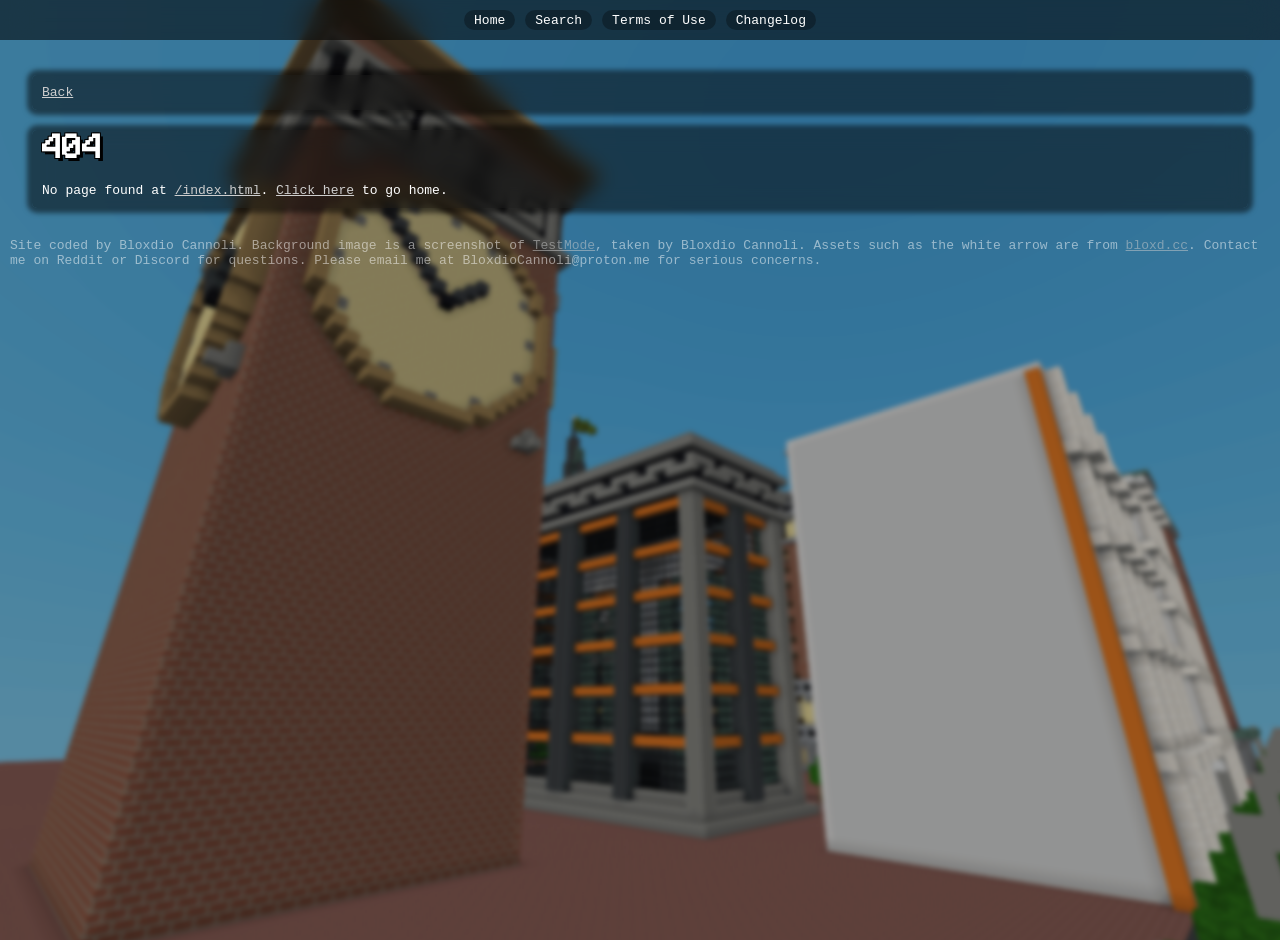
==== commit f1b63551: "Overwrite repo with content generated from source repo" ====
--- a/index.html
+++ b/index.html
@@ -1,4 +1,4 @@
-<!doctypehtml><html lang="en"><head><meta charset="UTF-8"><meta name="viewport"content="width=device-width,initial-scale=1"><title>Bloxdio Cannoli</title><link rel="stylesheet"href="style.css"><meta name="google-site-verification"content="KO9f15iojhdanMIluhb1A1uqJy_sI0j-Zqsx3xPZYEY"><meta name="description"content="Info and contact for Bloxdio Cannoli, plus free codes! This is the official site of Bloxdio Cannoli."><meta property="og:site_name"content="Bloxdio Cannoli"><meta property="og:title"content="Bloxdio Cannoli Website"><meta property="og:description"content="Info on and contact for Bloxdio Cannoli, plus free codes! This is the official site of Bloxdio Cannoli, with more features coming soon!"><meta property="og:type"content="website"><meta property="og:image"content="/img/banner.png"><meta name="twitter:card"content="summary_large_image"><meta name="theme-color"content="#fc9003"><script id="discord:component-embed"type="application/json">{
+<!doctypehtml><html lang="en"><head><meta http-equiv="Cache-Control"content="no-cache, no-store, must-revalidate"><meta http-equiv="Pragma"content="no-cache"><meta http-equiv="Expires"content="0"><meta charset="UTF-8"><meta name="viewport"content="width=device-width,initial-scale=1"><title>Bloxdio Cannoli</title><link rel="stylesheet"href="style.css"><meta name="google-site-verification"content="KO9f15iojhdanMIluhb1A1uqJy_sI0j-Zqsx3xPZYEY"><meta name="description"content="Info and contact for Bloxdio Cannoli, plus free codes! This is the official site of Bloxdio Cannoli."><meta property="og:site_name"content="Bloxdio Cannoli"><meta property="og:title"content="Bloxdio Cannoli Website"><meta property="og:description"content="Info on and contact for Bloxdio Cannoli, plus free codes! This is the official site of Bloxdio Cannoli, with more features coming soon!"><meta property="og:type"content="website"><meta property="og:image"content="/img/banner.png"><meta name="twitter:card"content="summary_large_image"><meta name="theme-color"content="#fc9003"><script id="discord:component-embed"type="application/json">{
     "component": {
         "type": 17,
         "accent_color": 16549891,
@@ -51,4 +51,4 @@
             }
         ]
     }
-}</script><link rel="icon"type="image/svg+xml"href="/favicon/favicon.svg"><link rel="icon"type="image/x-icon"sizes="any"href="/favicon/favicon.ico"><link rel="apple-touch-icon"href="/favicon/favicon-apple-touch.png"></head><body><script src="script.js"defer="defer"></script><div class="background"></div><div class="section-cont"><div class="section"data-section="main"><img src="img/logo.png"class="topRightLogo"><h1>Bloxdio Cannoli</h1><h2>About</h2><p>Hi! I'm BloxdioCannoli. A Bloxd YouTuber, Reddit moderator, coder, and community member.</p><h2>Follow me!</h2><p class="buttonRow"><button class="socialButton youtube"data-href="https://youtube.com/@BloxdioCannoli"><img src="img/youtube-logo.png"> YouTube</button> <button class="socialButton reddit"data-href="https://reddit.com/u/BloxdioCannoli"><img src="img/reddit-logo.png"> Reddit</button> <button class="socialButton github"data-href="https://github.com/BloxdioCannoli"><img src="img/github-logo-white.png"> GitHub</button> <button class="socialButton bloxd"data-href="https://bloxd.io/player/WanderingCannoli"><img src="img/bloxd-logo.svg"> Bloxd</button> <button class="socialButton bloxdhub"data-href="https://bloxdhub.com/@Cannoli"><img src="img/bloxdhub-logo.png"> BloxdHub</button> <button class="socialButton discord"data-href="https://discord.com/users/1343816286702145619"><img src="img/discord-logo.png"> Discord</button></p><h2>On this page:</h2><ul><li><a href="?section=youtube">YouTube</a></li><li><a href="?section=reddit">Reddit</a></li><li><a href="?section=faq">FAQ</a></li></ul></div><div class="section"data-section="youtube"><h1>YouTube</h1><h2>My channel</h2><p class="buttonRow"><button class="socialButton youtube"data-href="https://youtube.com/@BloxdioCannoli?sub_confirmation=1"><img src="img/youtube-logo.png"> Subscribe</button> <button class="socialButton youtube"data-href="https://youtube.com/@BloxdioCannoli"><img src="img/youtube-logo.png"> @BloxdioCannoli</button></p>I post tips, tricks, and coding features relating to Bloxd.io!</div><div class="section"data-section="reddit"><h1>Reddit</h1><h2>My accounts/bots</h2><p class="buttonRow"><button class="socialButton reddit"data-href="https://reddit.com/u/BloxdioCannoli"><img src="img/reddit-logo.png"> u/BloxdioCannoli</button> <button class="socialButton reddit"data-href="https://reddit.com/u/bloxd-bot"><img src="img/reddit-logo.png"> u/bloxd-bot</button> <button class="socialButton reddit"data-href="https://reddit.com/u/BloxdioCannoliNotif"><img src="img/reddit-logo.png"> u/BloxdioCannoliNotif</button></p>I'm an active mod and user on Reddit. I own a Devvit app that automatically moderates some of my subs, u/bloxd-bot. u/BloxdioCannoliNotif automatically posts to r/BloxdioCannoli when I upload a new video.<h2>r/bloxd</h2><p class="buttonRow"><button class="socialButton reddit"data-href="https://reddit.com/r/bloxd"><img src="img/reddit-logo.png"> r/bloxd</button></p>r/bloxd is a community dedicated to coding in, helping with users of, and dicussing bloxd.io. I help moderate it along with my bot -- u/bloxd-bot, and some other active mods.<h2>r/BloxdioCannoli</h2><p class="buttonRow"><button class="socialButton reddit"data-href="https://reddit.com/r/BloxdioCannoli"><img src="img/reddit-logo.png"> r/BloxdioCannoli</button></p>r/BloxdioCannoli is a community about me. I have a bot there that automatically posts my new videos.</div><div class="section"data-section="github"><h1>GitHub</h1><h2>My account</h2><p class="buttonRow"><button class="socialButton github"data-href="https://github.com/BloxdioCannoli"><img src="img/github-logo-white.png"> BloxdioCannoli</button></p>I contribute to Bloxd.io documentation and use GitHub pages to host sites -- like this one!<h2>Orginizations</h2><p class="buttonRow"><button class="socialButton github"data-href="https://github.com/BloxdCodingOverhaulProject"><img src="img/github-logo-white.png"> BloxdCodingOverhaulProject</button></p>I'm apart of BCOP (a coding group for advanced Bloxd.io coders), and am in charge of the GitHub org for it.<h2>Pinned repositories</h2><p class="buttonRow"><button class="socialButton github"data-href="https://github.com/BloxdioCannoli/bloxdio-pet-info"><img src="img/github-logo-white.png"> Bloxd pet information</button> <button class="socialButton github"data-href="https://github.com/BloxdioCannoli/bloxdiocannoli.github.io"><img src="img/github-logo-white.png"> The source code of this website</button></p>Some repos I am proud of.</div><div class="section"data-section="discord"><h1>Discord</h1><h2>My account</h2><p class="buttonRow"><button class="socialButton discord"data-href="https://discord.com/users/1343816286702145619"><img src="img/discord-logo.png"> coding.cannoli</button></p>I try to reply to DMs, but not always. I get quite a lot of spam.<h2>My Server</h2><p class="buttonRow"><button class="socialButton discord"data-href="https://discord.gg/PeDME9m9Mv"><img src="img/discord-logo.png"> Bloxdio Cannoli Official Server</button></p>I sometimes check the Discord, though it needs some updating. I do have an announcements channel people can follow for channel updates and new videos!<h2>BCOP Discord</h2><p class="buttonRow"><button class="socialButton discord"data-href="https://discord.gg/VMayqASP6e"><img src="img/discord-logo.png"> BCOP Official Server</button></p>I'm apart of BCOP (a coding group for advanced Bloxd.io coders), and am a staff member for the Discord server. Join if you're an advanced coder who wants to apply to a community of likeminded individuals.</div><div class="section"data-section="faq"><h1>FAQ</h1>Before you post on my subreddit or DM me, this list will answer some common questions.<br><br><div class="faq-container"><div class="faq"><span class="faq-header">Are you a dev?</span> <span class="faq-content">No. I code in Bloxd, but I do not code <i>for</i> Bloxd.</span></div><div class="faq"><span class="faq-header">Can you ask [name] to friend me?</span> <span class="faq-content">No.</span></div><div class="faq"><span class="faq-header">I'm a big fan. Can we play together/can I friend you?</span> <span class="faq-content">If we get to know each other and I want to, sure. I can't friend all 1k of my subs! I usually play in lobby 1 of games when I'm recording, so you can always catch me around!</span></div><div class="faq"><span class="faq-header">How do I become a Bloxd dev?</span> <span class="faq-content"><a href="https://jobs.ashbyhq.com/bloxd"target="_blank">Here are the currently open applications.</a></span></div><div class="faq"><span class="faq-header">Can you code [thing] for me?</span> <span class="faq-content">If I have time or I know you well, I could possibly do it. Normally, <a href="https://www.reddit.com/r/bloxd/submit/?title=Coding+Help%3A+%5Bbrief+summary+of+what+you+need%5D&text=%5Bwhat+you+made%5D%5Bwhat+you+need+help+with%5D&type=TEXT">create a post</a> in r/bloxd (clicking the link autofills a nice template for you)! We have a group of talented coders, including myself. If I liked coding it, I might turn it into a video and credit you for the idea.</span></div><div class="faq"><span class="faq-header">Can you look at [youtube channel/custom gamemode/website] for me?</span> <span class="faq-content">Again, maybe if I have time, or if I know you well. You'll definitely get people to look at it if you <a href="https://www.reddit.com/r/bloxd/submit/?title=Coding%20Help">create a post</a> in r/bloxd, though!</span></div><div class="faq"><span class="faq-header">Why did you ban [me/my friend]?</span> <span class="faq-content">If you're asking about a ban from the official Bloxd Discord server or an ingame Bloxd ban: I'm not an admin there.<br><br>If you're asking about a ban from r/bloxd, my YT channel, etc: It was because you/they violated the rules. Any banned Reddit user can go through the appeal process with that individual subreddit if there is one.</span></div><div class="faq"><span class="faq-header">Give me [super/cosmetics]</span> <span class="faq-content">I might do giveaways one day.</span></div></div></div></div></body></html>+}</script><link rel="icon"type="image/svg+xml"href="/favicon/favicon.svg"><link rel="icon"type="image/x-icon"sizes="any"href="/favicon/favicon.ico"><link rel="apple-touch-icon"href="/favicon/favicon-apple-touch.png"></head><body><script src="script.js"defer="defer"></script><div class="background"></div><div class="section-cont"><div class="section"data-section="main"><img src="img/logo.png"class="topRightLogo"><h1>Bloxdio Cannoli</h1><h2>About</h2><p>Hi! I'm BloxdioCannoli. A Bloxd YouTuber, Bloxdhub admin. Reddit moderator, coder, and community member.</p><h2>Follow me!</h2><p class="buttonRow"><button class="socialButton youtube"data-href="https://youtube.com/@BloxdioCannoli"><img src="img/youtube-logo.png"> YouTube</button> <button class="socialButton reddit"data-href="https://reddit.com/u/BloxdioCannoli"><img src="img/reddit-logo.png"> Reddit</button> <button class="socialButton github"data-href="https://github.com/BloxdioCannoli"><img src="img/github-logo-white.png"> GitHub</button> <button class="socialButton bloxd"data-href="https://bloxd.io/player/WanderingCannoli"><img src="img/bloxd-logo.svg"> Bloxd</button> <button class="socialButton bloxdhub"data-href="https://bloxdhub.com/@Cannoli"><img src="img/bloxdhub-logo.png"> BloxdHub</button> <button class="socialButton discord"data-href="https://discord.com/users/1343816286702145619"><img src="img/discord-logo.png"> Discord</button></p></div><div class="section"data-section="youtube"><h1>YouTube</h1><h2>My channel</h2><p class="buttonRow"><button class="socialButton youtube"data-href="https://youtube.com/@BloxdioCannoli?sub_confirmation=1"><img src="img/youtube-logo.png"> Subscribe</button> <button class="socialButton youtube"data-href="https://youtube.com/@BloxdioCannoli"><img src="img/youtube-logo.png"> @BloxdioCannoli</button></p>I post tips, tricks, and coding features relating to Bloxd.io!</div><div class="section"data-section="reddit"><h1>Reddit</h1><h2>My accounts/bots</h2><p class="buttonRow"><button class="socialButton reddit"data-href="https://reddit.com/u/BloxdioCannoli"><img src="img/reddit-logo.png"> u/BloxdioCannoli</button> <button class="socialButton reddit"data-href="https://reddit.com/u/bloxd-bot"><img src="img/reddit-logo.png"> u/bloxd-bot</button> <button class="socialButton reddit"data-href="https://reddit.com/u/BloxdioCannoliNotif"><img src="img/reddit-logo.png"> u/BloxdioCannoliNotif</button></p>I'm an active mod and user on Reddit. I own a Devvit app that automatically moderates some of my subs, u/bloxd-bot. u/BloxdioCannoliNotif automatically posts to r/BloxdioCannoli when I upload a new video.<h2>r/bloxd</h2><p class="buttonRow"><button class="socialButton reddit"data-href="https://reddit.com/r/bloxd"><img src="img/reddit-logo.png"> r/bloxd</button></p>r/bloxd is a community dedicated to coding in, helping with users of, and dicussing bloxd.io. I help moderate it along with my bot -- u/bloxd-bot, and some other active mods.<h2>r/BloxdioCannoli</h2><p class="buttonRow"><button class="socialButton reddit"data-href="https://reddit.com/r/BloxdioCannoli"><img src="img/reddit-logo.png"> r/BloxdioCannoli</button></p>r/BloxdioCannoli is a community about me. I have a bot there that automatically posts my new videos.</div><div class="section"data-section="bloxdhub"><h1>Bloxdhub</h1><h2>My account</h2><p class="buttonRow"><button class="socialButton bloxdhub"data-href="https://bloxdhub.com/@Cannoli"><img src="img/bloxdhub-logo.png"> @Cannoli</button></p>I'm a site admin and Discord support team member. On top of that, I like to make high-quality posts and interact with my followers!</div><div class="section"data-section="github"><h1>GitHub</h1><h2>My account</h2><p class="buttonRow"><button class="socialButton github"data-href="https://github.com/BloxdioCannoli"><img src="img/github-logo-white.png"> BloxdioCannoli</button></p>I contribute to Bloxd.io documentation and use GitHub pages to host sites -- like this one!<h2>Orginizations</h2><p class="buttonRow"><button class="socialButton github"data-href="https://github.com/BloxdCodingOverhaulProject"><img src="img/github-logo-white.png"> BloxdCodingOverhaulProject</button></p>I'm apart of BCOP (a coding group for advanced Bloxd.io coders), and am in charge of the GitHub org for it.<h2>Pinned repositories</h2><p class="buttonRow"><button class="socialButton github"data-href="https://github.com/BloxdioCannoli/bloxdio-pet-info"><img src="img/github-logo-white.png"> Bloxd pet information</button> <button class="socialButton github"data-href="https://github.com/BloxdioCannoli/bloxdiocannoli.github.io"><img src="img/github-logo-white.png"> The source code of this website</button></p>Some repos I am proud of.</div><div class="section"data-section="discord"><h1>Discord</h1><h2>My account</h2><p class="buttonRow"><button class="socialButton discord"data-href="https://discord.com/users/1343816286702145619"><img src="img/discord-logo.png"> coding.cannoli</button></p>I try to reply to DMs, but not always. I get quite a lot of spam.<h2>My Server</h2><p class="buttonRow"><button class="socialButton discord"data-href="https://discord.gg/PeDME9m9Mv"><img src="img/discord-logo.png"> Bloxdio Cannoli Official Server</button></p>I sometimes check the Discord, though it needs some updating. I do have an announcements channel people can follow for channel updates and new videos!<h2>BCOP Discord</h2><p class="buttonRow"><button class="socialButton discord"data-href="https://discord.gg/VMayqASP6e"><img src="img/discord-logo.png"> BCOP Official Server</button></p>I'm apart of BCOP (a coding group for advanced Bloxd.io coders), and am a staff member for the Discord server. Join if you're an advanced coder who wants to apply to a community of likeminded individuals.</div><div class="section"data-section="faq"><h1>FAQ</h1>Before you post on my subreddit or DM me, this list will answer some common questions.<br><br><div class="faq-container"><div class="faq"><span class="faq-header">Are you a dev?</span> <span class="faq-content">No. I code in Bloxd, but I do not code <i>for</i> Bloxd.</span></div><div class="faq"><span class="faq-header">Can you ask [name] to friend me?</span> <span class="faq-content">No.</span></div><div class="faq"><span class="faq-header">I'm a big fan. Can we play together/can I friend you?</span> <span class="faq-content">If we get to know each other and I want to, sure. I can't friend all 1k of my subs! I usually play in lobby 1 of games when I'm recording, so you can always catch me around!</span></div><div class="faq"><span class="faq-header">How do I become a Bloxd dev?</span> <span class="faq-content"><a href="https://jobs.ashbyhq.com/bloxd"target="_blank">Here are the currently open applications.</a></span></div><div class="faq"><span class="faq-header">Can you code [thing] for me?</span> <span class="faq-content">If I have time or I know you well, I could possibly do it. Normally, <a href="https://www.reddit.com/r/bloxd/submit/?title=Coding+Help%3A+%5Bbrief+summary+of+what+you+need%5D&text=%5Bwhat+you+made%5D%5Bwhat+you+need+help+with%5D&type=TEXT">create a post</a> in r/bloxd (clicking the link autofills a nice template for you)! We have a group of talented coders, including myself. If I liked coding it, I might turn it into a video and credit you for the idea.</span></div><div class="faq"><span class="faq-header">Can you look at [youtube channel/custom gamemode/website] for me?</span> <span class="faq-content">Again, maybe if I have time, or if I know you well. You'll definitely get people to look at it if you <a href="https://www.reddit.com/r/bloxd/submit/?title=Coding%20Help">create a post</a> in r/bloxd, though!</span></div><div class="faq"><span class="faq-header">Why did you ban [me/my friend]?</span> <span class="faq-content">If you're asking about a ban from the official Bloxd Discord server or an ingame Bloxd ban: I'm not an admin there.<br><br>If you're asking about a ban from r/bloxd, my YT channel, etc: It was because you/they violated the rules. Any banned Reddit user can go through the appeal process with that individual subreddit if there is one.<br><br>If you're asking about a ban/warn from Bloxdhub, then (a) it's possible that I wasn't the one to ban you/them and (b) it was likely not false. Appeals can be directed to the official Bloxdhub Discord server.</span></div><div class="faq"><span class="faq-header">Give me [super/cosmetics]</span> <span class="faq-content">I might do giveaways one day.</span></div></div></div></div></body></html>
--- a/style.css
+++ b/style.css
@@ -1 +1 @@
-:root{--popup-body-horizontal-padding:10px;--navbar-height:30px;interpolate-size:allow-keywords}@font-face{font-family:Monocraft;src:url("Monocraft.ttf") format("truetype");font-weight:400;font-style:normal}*{box-sizing:border-box}body,html{margin:0;padding:0;overflow-x:hidden;overflow-y:auto;min-height:100%;overscroll-behavior-y:none}body{display:flex;flex-direction:column;min-height:100vh;padding-bottom:30px;font-family:monospace;background:#000;color:#fff;text-align:center;overflow:hidden}img{-webkit-user-drag:none;-khtml-user-drag:none;-moz-user-drag:none;-o-user-drag:none}::-webkit-scrollbar-track{background:0 0;width:0}::-webkit-scrollbar{background:0 0;width:0}::-webkit-scrollbar-thumb{background:0 0;width:0}.background{position:fixed;top:0;left:0;width:100vw;height:100vh;z-index:-1;background-image:url("img/testmode-background-compressed.png");background-color:rgba(0,0,0,.3);background-size:cover;background-position:center;background-repeat:no-repeat;background-attachment:fixed;filter:blur(2px);transform:scale(1.2);background-blend-mode:overlay}.popupBodyHeader,h1{font-family:Monocraft;word-spacing:-5px;font-weight:1000;font-size:30px;text-shadow:-1px -1px 0 #000,1px -1px 0 #000,-1px 1px 0 #000,1px 1px 0 #000,3px 3px 0 #000}h2{font-family:monospace;font-size:20px;font-weight:900;margin-top:30px;margin-bottom:-5px}.section-cont::-webkit-scrollbar-track{background:0 0;border-radius:0}.section-cont::-webkit-scrollbar{background:0 0;max-width:12px;width:1.5vmin;max-height:12px;height:1.5vmin}.section-cont::-webkit-scrollbar-thumb{background-color:#555;border-radius:0;box-shadow:inset 0 0 6px #0000004d}.section-cont{background:0 0;position:fixed;display:flex;align-items:center;justify-content:flex-start;flex-direction:column;gap:10px;padding-top:25px;overflow-x:hidden;overflow-y:scroll;width:100vw;height:calc(100vh - var(--navbar-height));top:var(--navbar-height)}input[type=checkbox]{accent-color:orange}.agreeBox{border:1px dashed orange;background-color:rgba(175,116,58,.284);border-radius:3px;padding:3px;width:fit-content;font-weight:600;display:flex;justify-content:center;align-items:center;flex-direction:row;gap:10px}.section.terms{line-height:1.6;font-family:'Times New Roman',Times,serif;background-color:#223957;border:1px solid #2f4f77;box-shadow:none}.section.terms .borderedNotice{font-family:monospace}.section.terms i{display:block;margin-bottom:30px;margin-top:-20px}.section{display:block;margin-top:10px;width:95vw;text-align:left;padding:10px;border-radius:5px;background-color:rgba(0,0,0,.5);backdrop-filter:blur(10px);box-shadow:0 0 5px 5px rgba(0,0,0,.5)}.section h1{margin-top:-10px}.section p:not(.buttonRow){margin-bottom:0}.buttonRow{cursor:default;user-select:none;-moz-user-select:none;display:flex;flex-wrap:wrap;gap:5px;min-height:22px}.buttonRow.inline{display:inline-flex}.buttonRow .rainbowButton{height:22px;min-height:22px;border-radius:3px;filter:brightness(95%);animation:none}.buttonRow .rainbowButton:hover{animation:rainbowButtonAnimation 1.8s linear infinite;filter:brightness(100%)}.buttonRow .rainbowButton:active{animation:rainbowButtonAnimation 1.5s linear infinite}.buttonRow .rainbowButton .buttonContent{font-weight:600;font-size:15px}.socialButton{--background:rgb(54, 57, 60);display:inline-block;width:fit-content;position:relative;background-color:var(--background);border:1px solid #5f5d5d;border-radius:3px;color:var(--color);--color:white;cursor:pointer;font-weight:700;transition-duration:.2s}.socialButton:hover{transform:translateY(-2px);background-color:#2b2e30;box-shadow:0 2px 5px var(--shadow-color);--shadow-color:rgb(95, 93, 93)}.socialButton:active{transform:translateY(-.5px);box-shadow:0 1px 5px var(--shadow-color)}.socialButton.reddit{--color:rgb(248, 169, 22)}.socialButton.reddit:hover{--shadow-color:rgb(248, 169, 22)}.socialButton.youtube{--color:rgb(255, 57, 57)}.socialButton.youtube:hover{--shadow-color:rgb(255, 57, 57)}.socialButton.github{--color:rgb(175, 177, 190)}.socialButton.github:hover{--shadow-color:rgb(175, 177, 190)}.socialButton.bloxd{--color:rgb(145, 143, 207)}.socialButton.bloxd:hover{--shadow-color:rgb(145, 143, 207)}.socialButton.customGame{--color:rgb(235, 127, 18)}.socialButton.customGame:hover{--shadow-color:rgb(235, 127, 18)}.socialButton.customGame img{padding:0;transform:scale(150%)}.socialButton.bloxdhub{--color:rgb(182, 122, 44)}.socialButton.bloxdhub:hover{--shadow-color:rgb(182, 122, 44)}.socialButton.discord{--color:rgb(21, 164, 230)}.socialButton.discord:hover{--shadow-color:rgb(21, 164, 230)}.socialButton.code{--color:rgb(239, 194, 118)}.socialButton.code:hover{--shadow-color:rgb(239, 194, 118)}.socialButton.share{--color:rgb(118, 239, 225)}.socialButton.share:hover{--shadow-color:rgb(118, 233, 239)}.socialButton.getCode{font-size:14px;background:#3d8bfc;border:1px solid #fff;padding:10px;--element-width:80px;width:var(--element-width)}.socialButton.getCode:hover{--shadow-color:rgba(0, 0, 0, 0);box-shadow:calc(var(--element-width) * -.06) 0 20px -5px #f10202,calc(var(--element-width) * -.03) 0 20px -5px #d17f0d,calc(var(--element-width) * 0) 0 20px -5px #ff0,calc(var(--element-width) * .03) 0 20px -5px #0f0,calc(var(--element-width) * .06) 0 20px -5px #00f}@keyframes rainbowButtonAnimation{0%{background-position:100%}100%{background-position:-100%}}.rainbowButton{--button-transition-duration:0.2s;--border-radius:8px;color:#fff;border-radius:var(--border-radius);-webkit-text-stroke:2px black;paint-order:stroke fill;text-align:center;background-color:var(--blue-6);font-weight:600;border:var(--black-border-1);box-shadow:var(--box-shadow-1);cursor:pointer;position:relative;display:flex;align-items:center;position:relative;width:fit-content;height:fit-content;min-height:30px;overflow:hidden;transition-duration:var(--button-transition-duration);animation:rainbowButtonAnimation 2s linear infinite;background:linear-gradient(90deg,#ff6b9d,#ffa64d,gold,#7dd87d,#6bb5ff,#c084fc,#ff6b9d);background-size:200% 100%;transition-duration:var(--button-transition-duration)}.rainbowButton:hover{filter:brightness(1.25);transform:scale(1.05);animation-duration:1.8s;transition-duration:var(--button-transition-duration)}.rainbowButton:active{filter:brightness(1.3);transform:scale(1.025);animation-duration:1.5s;transition-duration:var(--button-transition-duration)}.rainbowButton .buttonContent{position:relative;z-index:2;display:block;font-size:18px;padding:8px}.rainbowButton .buttonHighlight{position:absolute;z-index:1;width:100%;height:15%;top:0;left:0;opacity:.2;background:#fff;pointer-events:none}.rainbowButton .buttonShadow{position:absolute;z-index:1;width:100%;height:10%;bottom:0;left:0;opacity:.2;background:#000;pointer-events:none}.socialButton img{height:10px}ul li{margin-left:-20px}.faq{display:inline-block;width:fit-content}.faq-header{font-weight:700;display:inline-block;font-size:15px;cursor:pointer}.faq-content{font-weight:500;display:none}.faq-header .faq-arrow{height:14px;display:inline-block;user-select:none;-moz-user-select:none;transition-duration:.1s}.faq-header.previewShow .faq-arrow{rotate:90deg}.faq-header.selected.previewHide .faq-arrow{rotate:0deg}.faq-header.selected .faq-arrow{rotate:90deg;height:14px;display:inline-block}.faq-container{display:flex;flex-direction:column;gap:10px}a{color:#cecece;text-decoration:underline;cursor:pointer;transition-duration:.3s}a:hover{color:#afafaf}.footer{position:static;width:100%;margin-left:10px;margin-bottom:10px;opacity:.5;padding-right:10px}.footer-container{width:100%;text-align:left;margin-top:20px}#codesSearchInput{flex:1;min-width:30px;box-sizing:border-box;background-color:#36393c;border:1px solid #5f5d5d;border-radius:3px;padding:3px;color:#fff;font-family:monospace;outline:0!important}#codesSearchInput::placeholder{color:#d3d3d3}.submitBtn{display:inline-block;flex-shrink:0;background-color:#36393c;border:1px solid #5f5d5d;border-radius:3px;color:var(--color);--color:white;cursor:pointer;font-weight:700;transition-duration:.2s}.submitBtn:hover{transform:translateY(-2px);background-color:#2b2e30;box-shadow:0 2px 5px #5f5d5d}.submitBtn:active{transform:translateY(-.5px);box-shadow:0 1px 5px #5f5d5d}.submitBtn.disabled{display:inline-block;cursor:not-allowed;flex-shrink:0;background-color:#464747;border:1px solid #5f5d5d;border-radius:3px;color:var(--color);--color:white;font-weight:700;transition-duration:.2s}.submitBtn.disabled:hover{transform:translateY(-1px);background-color:#313334;box-shadow:0 1px 5px #5f5d5d}.submitBtn.disabled:active{transform:translateY(-.5px);box-shadow:0 1px 5px #5f5d5d}.submitBtn.clearSearch{flex-shrink:1}#submitSearch{display:none}.searchInput-container{display:flex;gap:3px;align-items:stretch;width:100%;min-width:0;box-sizing:border-box}.codePreviewTagGroup{display:flex;flex-direction:row;gap:5px;flex-wrap:wrap;margin-top:-20px}.codePreviewDescription{font-style:italic}.tagCircle{--size:13px;border:1px solid #fff;background-color:rgba(255,255,255,.2);border-radius:50%;height:var(--size);width:var(--size);min-width:var(--size);min-height:var(--size);box-sizing:border-box;font-weight:800;font-size:10px;line-height:1;text-align:center;justify-content:center;align-items:center;display:inline-flex;font-family:monospace}.codePreviewTag.releventTag{text-decoration:underline}.codePreviewTag{--border-color:gray;--background:rgb(78, 79, 80);border:1px solid var(--border-color);border-radius:100px;background:var(--background);display:flex;justify-content:center;align-items:center;flex-direction:row;gap:5px;padding:3px;padding-left:8px;padding-right:8px;font-size:10px;cursor:pointer;transition-duration:.2s}.codePreviewTag:hover{transform:translateY(-2px);filter:brightness(110%);box-shadow:0 2px 5px var(--border-color)}.codePreviewTag:active{transform:translateY(-.5px);box-shadow:0 1px 5px var(--border-color)}.codePreviewTag.notClickable{--border-color:gray;--background:rgb(78, 79, 80);border:1px solid var(--border-color);border-radius:100px;background:var(--background);padding:3px;padding-left:8px;padding-right:8px;display:flex;align-items:center;text-align:center;font-size:10px;cursor:default;transition-duration:.2s}.codePreviewTag.notClickable:hover{transform:translateY(0);filter:brightness(110%);box-shadow:0 0 0 var(--border-color)}.codePreviewTag.notClickable:active{transform:translateY(0);box-shadow:0 0 0 var(--border-color)}.codePreviewTag.new{--border-color:rgb(250, 60, 60);--background:linear-gradient(45deg, rgb(142, 55, 55), rgb(182, 49, 49))}.codePreviewTag.antibrainrot{--border-color:rgb(60, 250, 98);--background:linear-gradient(45deg, rgb(77, 193, 49), rgb(107, 209, 81))}.codePreviewTag.popular{--border-color:rgb(220, 218, 79);--background:linear-gradient(45deg, rgb(148, 140, 66), rgb(195, 162, 19))}.codePreviewTag.beta{--border-color:rgb(112, 155, 224);--background:linear-gradient(45deg, rgb(66, 64, 131), rgb(63, 117, 226))}.codePreviewTag.customizable{--border-color:rgb(188, 103, 231);--background:linear-gradient(45deg, rgb(129, 64, 131), rgb(106, 29, 207))}.codePreviewTag.selected .tagName{text-decoration:underline}.codePreviewTag.selected .tagCircle{text-decoration:none}.categorySelect img{border-radius:1.5px;height:10px}.categorySelect{--border-color:rgb(112, 114, 118);--background:rgb(76, 82, 87);border:1px solid var(--border-color);border-radius:100px;background:var(--background);display:flex;justify-content:center;align-items:center;flex-direction:row;gap:5px;padding:3px;padding-left:8px;padding-right:8px;font-size:10px;cursor:pointer;transition-duration:.2s}.categorySelect.selected{cursor:default;--border-color:rgb(255, 185, 20);--background:rgb(85, 87, 76);text-decoration:underline;text-decoration-color:rgb(255,185,20);color:#ffb914}.categorySelect:not(.categorySelect.selected):not(.categorySelect.notClickable):hover{transform:translateY(-2px);box-shadow:0 2px 5px var(--border-color)}.categorySelect:not(.categorySelect.selected):not(.categorySelect.notClickable):active{transform:translateY(-.5px);box-shadow:0 1px 5px var(--border-color)}.categorySelect.notClickable{cursor:default}.categorySelect.notClickable:hover{filter:brightness(110%)}#clearSearch{display:none}.section.searchResult{margin-top:1.1rem;display:flex;align-items:stretch}.searchResultThumbnailDivider{display:flex;align-items:stretch;gap:20px;flex:1 1 auto;width:100%}.searchResultMain{flex:1 1 auto;min-width:0}.searchResultThumbnail{display:block;flex:0 0 auto;flex-shrink:0;align-self:stretch;width:auto;max-width:min(250px,35vw);height:100%;max-height:100%;object-fit:cover;object-position:center;border-radius:10px}#selectCategory,#selectTags,.tagDivider{user-select:none;-moz-user-select:none;cursor:default}#selectCategory,#selectTags{display:inline-flex;flex-direction:row;flex-wrap:wrap;gap:5px}.tagDivider{border-left:1px dashed #d3d3d3;width:1px;display:none}.searchHighlight.description{font-weight:800}.searchHighlight.title{text-decoration:underline}.titleTag{color:#d3d3d3}.tooltip{position:fixed;display:inline-block;text-align:left;width:max-content;max-width:none;cursor:default;user-select:none;-webkit-user-select:none;-moz-user-select:none;pointer-events:none;touch-action:none;padding:5px;font-size:10px;z-index:10000;transition-duration:0s}.tooltip.shown{animation:fadeIn .1s ease-in forwards}.tooltip.hidden{animation:fadeOut .1s ease-in forwards}.fullCodeDescriptionText{font-style:italic}ol,ul{display:flex;flex-direction:column;gap:3px}ol ol,ol ul{margin:5px}ul li{margin-left:-20px}li ol li{margin-left:-10px}.carouselImage{position:absolute;inset:0;display:block;width:100%;height:100%;object-fit:cover;border-radius:10px;opacity:1;visibility:visible}.imageCarousel{position:relative;display:block;width:min(800px,100%);aspect-ratio:16/9;overflow:hidden;border-radius:10px;background-color:rgba(0,0,0,.2);overscroll-behavior:auto;touch-action:pan-y}.imageCarouselContainer{cursor:default;user-select:none;position:relative;-moz-user-select:none;overscroll-behavior:auto;touch-action:pan-y;border-radius:10px;width:100%;display:flex;align-items:center;overflow:hidden;margin-top:1em}.imageCarouselCaption,.tooltip{border-radius:3px;border:1px solid #565656;color:#fff;background:rgba(0,0,0,.6);backdrop-filter:blur(5px)}.imageCarouselLeftArrow,.imageCarouselRightArrow{--size:30px;position:absolute;display:flex;top:50%;border-radius:50%;justify-content:center;align-items:center;font-weight:800;cursor:pointer;caret-color:transparent;font-size:calc(var(--size) * .8);border:1px solid #c8c8c8;background-color:rgba(200,200,200,.3);backdrop-filter:blur(5px);width:var(--size);height:var(--size);user-select:none;-webkit-user-select:none;-moz-user-select:none;transform:translateX(0);transition:transform .2s ease,visibility 0s,background-color .2s ease;z-index:100}.imageCarouselLeftArrow:hover{transform:translateX(-5px)}.imageCarouselRightArrow:hover{transform:translateX(5px)}.imageCarouselLeftArrow{left:10px}.imageCarouselRightArrow{right:10px}.imageCarouselLeftArrow:hover,.imageCarouselRightArrow:hover{background-color:rgba(200,200,200,.5);backdrop-filter:blur(8px)}.imageCarouselLeftArrow:active,.imageCarouselRightArrow:active{background-color:rgba(200,200,200,.6);backdrop-filter:blur(10px)}.imageCarouselLeftArrow img,.imageCarouselRightArrow img{height:20px;width:auto;opacity:.8}.imageCarouselLeftArrow img{rotate:180deg}.imageCarouselRightArrow img{rotate:0deg}.imageCarouselCaption{--bottom-offset:5px;z-index:10;position:absolute;display:block;opacity:0;left:var(--bottom-offset);bottom:var(--bottom-offset);color:#fff;font-size:10px;padding:4px;border-radius:3px}.navbar{display:flex;background-color:rgba(0,0,0,.55);backdrop-filter:blur(15px);width:100vw;min-height:var(--navbar-height);padding:10px 12px;position:fixed;top:0;left:0;display:flex;flex-wrap:wrap;flex-direction:row;align-items:center;justify-content:center;user-select:none;-moz-user-select:none;cursor:default;gap:10px;z-index:100}.navbarButton:first-child{margin-left:0}.navbarButton{position:relative;background-color:rgba(0,0,0,.3);border-radius:10px;height:10px;display:flex;align-items:center;justify-content:center;padding:0 10px 0 10px;cursor:pointer;padding:10px;transition-duration:.2s}.navbarButton:hover{background-color:rgba(0,0,0,.5)}.navbarButton:active{background-color:rgba(0,0,0,.6)}.section.pages{display:flex;flex-direction:row;align-items:center;gap:10px}.pageAmount{color:#d3d3d3;font-size:10px}.pageSelect input[type=text].truncated{--size:23px;border:1px solid #fff;color:#fff;background-color:rgba(255,255,255,.2);border-radius:50%;max-width:50px;padding:0 5px 0 5px;field-sizing:content;height:var(--size);min-width:var(--size);min-height:var(--size);box-sizing:border-box;font-weight:800;font-size:15px;line-height:1;text-align:center;justify-content:center;align-items:center;display:inline-flex;cursor:pointer;outline:0;font-family:monospace;transition-duration:.2s}.pageSelect input[type=text].truncated::placeholder{color:#d3d3d3;font-family:Arial,Helvetica,sans-serif}.pageSelect{display:flex;flex-direction:row;gap:5px;margin-left:auto;margin-right:auto;user-select:none;-moz-user-select:none;cursor:default}.pageSelect button{--size:23px;border:1px solid #fff;color:#fff;background-color:rgba(255,255,255,.2);border-radius:50%;height:var(--size);width:fit-content;min-width:var(--size);min-height:var(--size);box-sizing:border-box;font-weight:800;font-size:15px;line-height:1;text-align:center;justify-content:center;align-items:center;display:inline-flex;cursor:pointer;font-family:monospace;transition-duration:.2s}.pageSelect button:hover:not(button[disabled]):not(button.selected){transform:translateY(-1px);filter:brightness(110%)}.pageSelect button[disabled]{color:#d3d3d3;opacity:.9;cursor:not-allowed}.pageSelect button.selected{border:none;background:0 0;cursor:default;text-decoration:underline}.pageSelect button.truncated{font-size:10px;width:var(--size)}.getCode{cursor:pointer}.topRightBox{position:absolute;display:block;right:0;top:0;background-color:red}.popupBackground{background:rgba(0,0,0,.5);display:flex;position:fixed;justify-content:center;align-items:center;top:0;left:0;width:100%;height:100%;z-index:1000;animation:fadeIn .1s forwards ease-in}.popupInstallButtons{display:flex;position:relative;flex-direction:row;margin-top:-30px;margin-bottom:20px;width:100%;justify-content:center;gap:10px}.popupButton{--shadow-color:lightgray;cursor:pointer;font-weight:600;font-size:13px;background:#848484;color:#fff;border:1px solid #fff;border-radius:3px;transition-duration:.2s}.popupButton:hover{transform:translateY(-2px);box-shadow:0 1px 5px var(--shadow-color);transition-duration:.2s}.popupButton:active{transform:translateY(-1px);box-shadow:0 1px 5px var(--shadow-color);transition-duration:.2s}.popupInner .subtitle{position:relative;display:block;width:100%;text-align:center;z-index:100;padding-left:10%;padding-right:10%;margin-top:-30px;margin-bottom:30px}.popupInner{border:2px solid #6d6e7b;border-radius:10px;background:#43444a;color:#fff;width:min(80%,80rem);height:70vh;position:relative;overflow:hidden;animation:slideIn .3s forwards ease-in}.popupInner.tos{width:min(80%,50rem);height:30vh}.popupBodyHeader{position:relative;margin-bottom:-50px;width:100%;height:fit-content;border-radius:5px}.popupTLDR{font-weight:600;font-size:14px;margin-bottom:-15px;display:block}#codeBlocksInstallAdvancedInfo,#schematicsInstallAdvancedInfo,#shaderPacksInstallAdvancedInfo,#texturePacksInstallAdvancedInfo,#worldCodeInstallAdvancedInfo{display:none;flex-direction:column}.listWithBorder{margin-top:-20px;padding-top:10px;padding-bottom:10px;border-left:2px solid rgba(211,211,211,.4);background:rgba(211,211,211,.1)}.borderedNotice{padding:10px;border-left:2px solid rgba(166,136,16,.4);background:rgba(236,203,15,.1);opacity:.9;font-size:11px}.borderedNotice img{height:10px}.borderedNotice.packed{margin-top:-10px}.popupInner .borderedNotice.additionalInfo{margin-bottom:10px}@keyframes notifSlideIn{from{opacity:0;transform:translateY(100%);box-shadow:none}to{opacity:1;transform:translateY(0);box-shadow:0 .5px 3px 0 #bbb}}.notifContainer{position:fixed;display:flex;pointer-events:none;touch-action:none;bottom:0;left:50%;transform:translateX(-50%);flex-direction:column;gap:10px;width:clamp(200px,50%,400px);padding:10px;z-index:10000}.notifContainer div{color:#fff;background-color:rgba(34,34,37,.9);border:1px solid #bbb;border-radius:5px;backdrop-filter:blur(1px);transform:translateY(0);pointer-events:all;touch-action:auto;height:fit-content;overflow-x:hidden;overflow-wrap:anywhere;padding:5px 5px 5px 5px;animation:notifSlideIn .2s ease-out}.viewMore{display:block;width:fit-content;margin-top:25px;margin-bottom:10px;text-decoration:underline;cursor:pointer;user-select:none;-moz-user-select:none;color:#d3d3d3;transition-duration:.2s}.viewMore:hover{color:#a6a6a6;transition-duration:.2s}.viewMore:active{color:#8b8b8b;transition-duration:.2s}.popupBodyBottomShadow,.popupBodyTopShadow{display:block;position:sticky;left:0;width:100%;height:10px;background-color:#43444a;pointer-events:none;touch-action:none;border-radius:0;opacity:1;z-index:100}.popupBodyTopShadow{top:-1px;left:0;box-shadow:0 3px 10px 0 #43444a}.popupBodyBottomShadow{bottom:-10px;left:0;box-shadow:0 -3px 10px 0 #43444a}.dynamicCopyCodeContainer{position:relative;display:flex;flex-direction:column;gap:5px;margin-left:4px;padding-right:4px}.copyCodeEditor{flex:1 1 auto;display:flex;flex-direction:row;position:relative;height:20vh;width:100%;overflow:hidden}.copyCodeEditor.singleCodeBlock{border-bottom-left-radius:5px}.copyCodeEditor:not(:has(.copyCodeFiles)) .codeBlock::-webkit-scrollbar-track:horizontal{border-radius:5px 5px 5px 5px}.copyCodeEditor:not(:has(.copyCodeFiles)) .codeBlock::-webkit-scrollbar-thumb:horizontal{border-radius:5px 5px 5px 5px}.codeBlock::-webkit-scrollbar-track{background-color:inherit;border-radius:0;box-shadow:inset 0 0 6px #0000004d}.codeBlock::-webkit-scrollbar{background-color:transparent;max-width:12px;width:1.5vmin;max-height:12px;height:1.5vmin}.codeBlock::-webkit-scrollbar-thumb{background-color:#555;border-radius:0;box-shadow:inset 0 0 6px #0000004d}.codeBlock::-webkit-scrollbar-thumb:horizontal,.codeBlock::-webkit-scrollbar-thumb:vertical,.codeBlock::-webkit-scrollbar-track:horizontal,.codeBlock::-webkit-scrollbar-track:vertical{border-radius:5px 0 5px 5px}.codeBlock::-webkit-scrollbar-corner{background:0 0;box-shadow:inset 0 0 6px #0000004d}.codeBlock.error{display:block;position:relative;color:red}.failureFooter{position:relative;display:block;margin-top:30px}.codeBlock:has(img){padding:0;overflow:hidden;display:flex;justify-content:center;cursor:default}.codeBlock{display:block;background-color:#282c34;cursor:text;position:relative;flex:1;padding:5px;border-radius:0 5px 5px 0;overflow-y:scroll;overflow-x:auto;white-space:pre;word-break:normal;overflow-wrap:normal;height:100%;font-weight:600;font-family:monospace;overscroll-behavior-y:auto}.copyCodeFiles::-webkit-scrollbar-track{background:0 0;border-radius:0}.copyCodeFiles::-webkit-scrollbar{background:0 0;max-width:10px;width:1.2vmin}.copyCodeFiles::-webkit-scrollbar-thumb{background:#5555555d;border-radius:0;box-shadow:inset 0 0 6px #0000004d}.copyCodeFiles{display:flex;flex-direction:column;background-color:#21252b;position:relative;flex:0 0 max(10%,100px);overflow-y:auto;border-radius:0 0 0 5px}.copyCodeFileHeader{font-size:12px;color:#fff;font-family:monospace;background-color:transparent;font-weight:600;cursor:text;padding:5px}.copyCodeFile{font-size:10px;color:#a4a4a4;background-color:transparent;cursor:pointer;padding:5px}.copyCodeFile:hover{background-color:#3c4b68}.copyCodeFile.active{border-left:3px solid #ffb914;color:#a4a4a4;background-color:#3c4b68}.popupBody{--top-offset:50px;position:relative;margin-top:var(--top-offset);margin-left:var(--popup-body-horizontal-padding);padding:0;height:calc(100% - var(--top-offset) - 10px);width:calc(100% - var(--popup-body-horizontal-padding) * 2);display:flex;flex-direction:column;gap:15px;white-space:normal;word-break:break-word;overflow-wrap:break-word;overflow-y:auto;text-align:left;border-radius:5px;overscroll-behavior-y:auto}.popupBody>*{flex-shrink:0}.copyCodePreviewOuter:not(.copyCodePreviewOuter.collapsed){border:.5px solid #d3d3d3;border-radius:5px;margin-top:10px;flex:1 1 auto;display:flex;flex-direction:column;position:relative;width:100%;height:auto;min-height:0;transition:max-height .2s ease,opacity .2s ease,padding .2s ease;will-change:max-height,opacity,padding}.copyCodePreviewOuter:has(.copyCodeTitleGroup.collapsed) .codeBlock{max-height:0;opacity:0;overflow:hidden;padding-top:0;padding-bottom:0;transition:max-height .2s ease,opacity .2s ease,padding .2s ease;will-change:max-height,opacity,padding}.copyCodePreviewOuter:has(.copyCodeTitleGroup.collapsed){border-bottom:none;border-radius:5px 5px 0 0;min-height:auto;height:fit-content;max-height:fit-content;transition:max-height 180ms linear}.copyCodePreviewOuter:has(.copyCodeTitleGroup.collapsed:hover) .codeBlock{max-height:150px;opacity:1;padding-top:5px;padding-bottom:5px;cursor:default;transition:max-height .2s ease-in,opacity .2s ease-in,padding .2s ease-in}.copyCodePreviewOuter:has(.copyCodeTitleGroup.collapsed:hover){border-bottom:.5px solid #d3d3d3;border-radius:5px;min-height:auto;height:auto;max-height:150px;overflow:hidden;transition:max-height 180ms linear}.copyCodeTitleGroup.collapsed{border-bottom:.5px dashed #d3d3d3;transition-duration:.2s}.copyCodeTitleGroup.collapsed:hover{border-bottom:.5px solid rgba(211,211,211,.544);transition-duration:.2s}.copyCodeTitleGroup{background-color:#2b2f33;border-bottom:.5px solid rgba(211,211,211,.544);border-radius:5px 5px 0 0;display:flex;flex:0 0 auto;min-height:45px;height:auto;flex-direction:column;position:relative;padding-right:80px;padding-left:8px;cursor:default}.copyCodePreviewOuter:has(.getSchemButton) .copyCodeTitleGroup,.copyCodePreviewOuter:has(.getShaderPackButton) .copyCodeTitleGroup,.copyCodePreviewOuter:has(.getTexturePackButton) .copyCodeTitleGroup{padding-right:90px}.copyCodePreviewOuter:has(.copyCodeButton.world) .copyCodeTitleGroup{padding-right:0}.copyCodeTitleGroup .codeBlockName{color:#d3d3d3}.codeBlockWrapper{position:relative;display:block;z-index:100;top:0;left:0;overflow:hidden;height:100%;width:100%}.copyCodePreviewOuter:has(.copyCodeTitleGroup.collapsed) .copyCodeButton.world{visibility:hidden;transition-duration:0s;transition:opacity .2s linear}.copyCodePreviewOuter:has(.copyCodeTitleGroup.collapsed:hover) .copyCodeButton.world{visibility:visible;cursor:default;right:10px;opacity:.8;transition-duration:0s;transition:opacity .2s linear}.copyCodePreviewOuter .getSchemButton{--shadow-color:rgb(0, 255, 251);--border-color:rgb(158, 250, 255);--background-color:rgb(27, 202, 161);cursor:pointer;position:absolute;display:block;top:10px;right:10px;z-index:100;height:fit-content;padding:5px 5px 5px 5px;background-color:var(--background-color);color:#fff;font-weight:600;border-radius:5px;border:1px solid var(--border-color);box-shadow:0 1px 5px var(--shadow-color);transition-duration:.2s}.copyCodePreviewOuter .getSchemButton:hover{transform:translateY(-2px);box-shadow:0 2px 5px var(--shadow-color);transition-duration:.2s}.copyCodePreviewOuter .getSchemButton:active{transform:translateY(-.5px);box-shadow:0 1px 5px var(--shadow-color);transition-duration:.2s}.copyCodePreviewOuter .getTexturePackButton{--shadow-color:rgb(0, 255, 251);--border-color:rgb(158, 250, 255);--background-color:rgb(27, 202, 161);cursor:pointer;position:absolute;display:block;top:10px;right:10px;z-index:100;height:fit-content;padding:5px 5px 5px 5px;background-color:var(--background-color);color:#fff;font-weight:600;border-radius:5px;border:1px solid var(--border-color);box-shadow:0 1px 5px var(--shadow-color);transition-duration:.2s}.copyCodePreviewOuter .getTexturePackButton:hover{transform:translateY(-2px);box-shadow:0 2px 5px var(--shadow-color);transition-duration:.2s}.copyCodePreviewOuter .getTexturePackButton:active{transform:translateY(-.5px);box-shadow:0 1px 5px var(--shadow-color);transition-duration:.2s}.copyCodePreviewOuter .getShaderPackButton{--shadow-color:rgb(0, 255, 251);--border-color:rgb(158, 250, 255);--background-color:rgb(27, 202, 161);cursor:pointer;position:absolute;display:block;top:10px;right:10px;z-index:100;height:fit-content;padding:5px 5px 5px 5px;background-color:var(--background-color);color:#fff;font-weight:600;border-radius:5px;border:1px solid var(--border-color);box-shadow:0 1px 5px var(--shadow-color);transition-duration:.2s}.copyCodePreviewOuter .getShaderPackButton:hover{transform:translateY(-2px);box-shadow:0 2px 5px var(--shadow-color);transition-duration:.2s}.copyCodePreviewOuter .getShaderPackButton:active{transform:translateY(-.5px);box-shadow:0 1px 5px var(--shadow-color);transition-duration:.2s}.copyCodePreviewOuter .copyCodeButton{--shadow-color:orange;--border-color:rgb(255, 221, 158);--background-color:rgb(230, 147, 23);cursor:pointer;position:absolute;display:block;top:10px;right:10px;z-index:100;height:fit-content;padding:5px 5px 5px 5px;background-color:var(--background-color);color:#fff;font-weight:600;border-radius:5px;border:1px solid var(--border-color);box-shadow:0 1px 5px var(--shadow-color);transition-duration:.2s}.copyCodePreviewOuter .copyCodeButton:hover{transform:translateY(-2px);box-shadow:0 2px 5px var(--shadow-color);transition-duration:.2s}.copyCodePreviewOuter .copyCodeButton:active{transform:translateY(-.5px);box-shadow:0 1px 5px var(--shadow-color);transition-duration:.2s}.copyCodeEditor .copyCodeButton.world{right:20px;--shadow-color:rgb(14, 74, 214);--background-color:rgb(0, 110, 255);--border-color:lightblue}.copyCodeTitleGroup i{color:#dedede;padding-bottom:5px}.copyCodeTitleGroupHeader{display:flex;align-items:center}.copyCodeTitleGroupHeader img{height:25px}.copyCodeTitleGroupHeader img[src="/materials/img/brick-texture.png"],.copyCodeTitleGroupHeader img[src="/materials/img/code-block-face.png"],.copyCodeTitleGroupHeader img[src="/materials/img/grass-block-side-texture.png"],.copyCodeTitleGroupHeader img[src="/materials/img/radiant-spark-icon.png"]{height:25px;padding:5px 5px 5px 0}.copyCodeTitleGroupHeader span{font-size:20px;font-weight:700}.closePopup{color:red;font-size:40px;font-weight:800;position:absolute;right:10px;top:0;-moz-user-select:none;user-select:none;z-index:1000;cursor:pointer;transition-duration:.2s}.closePopup:hover{color:#d01919}.closePopup:active{color:#c21e1e}.loadingContainer{position:relative;display:flex;margin:auto;justify-content:center;align-items:center;flex-direction:column;gap:10px}.topRightLogo{position:relative;float:right;height:100px;border-radius:5px}video{position:relative;display:block;display:inline-block}video.cropped{width:60px;height:100px;object-fit:cover;object-position:top center}@keyframes slideIn{0%{transform:translateY(50%);opacity:0}100%{transform:translateY(0);opacity:1}}@keyframes fadeIn{0%{opacity:0}100%{opacity:1}}@keyframes fadeOut{0%{opacity:1}100%{opacity:0}}@media (max-width:800px){.searchResultThumbnailDivider{flex-direction:column-reverse}.searchResultThumbnail{width:100%;max-width:100%;min-width:100%;height:auto;max-height:none;object-fit:cover}}+:root{--popup-body-horizontal-padding:10px;--navbar-height:30px;interpolate-size:allow-keywords}@font-face{font-family:Monocraft;src:url("Monocraft.ttf") format("truetype");font-weight:400;font-style:normal}*{box-sizing:border-box}body,html{margin:0;padding:0;overflow-x:hidden;overflow-y:hidden;min-height:100%;overscroll-behavior-y:none}body{display:flex;flex-direction:column;min-height:100vh;padding-bottom:30px;font-family:monospace;background:#000;color:#fff;text-align:center;overflow:hidden}.changelogListPreview{margin-top:-10px;margin-bottom:-10px}.buttonRow.changelog{margin-top:20px}.changelogPreviewSubHeading{font-size:13px;font-weight:600}.changelogPreviewViewMore{font-size:12px;font-weight:500;opacity:.9}.ingameIcon{height:20px;margin-bottom:-5px;display:inline-block}img{-webkit-user-drag:none;-khtml-user-drag:none;-moz-user-drag:none;-o-user-drag:none}::-webkit-scrollbar-track{background:0 0;width:0}::-webkit-scrollbar{background:0 0;width:0}::-webkit-scrollbar-thumb{background:0 0;width:0}.background{position:fixed;top:0;left:0;width:100vw;height:100vh;z-index:-1;background-image:url("img/testmode-background-compressed.png");background-color:rgba(0,0,0,.3);background-size:cover;background-position:center;background-repeat:no-repeat;background-attachment:fixed;filter:blur(2px);transform:scale(1.2);background-blend-mode:overlay}.popupBodyHeader,h1{font-family:Monocraft;word-spacing:-5px;font-weight:1000;font-size:30px;text-shadow:-1px -1px 0 #000,1px -1px 0 #000,-1px 1px 0 #000,1px 1px 0 #000,3px 3px 0 #000}h2{font-family:monospace;font-size:20px;font-weight:900;margin-top:30px;margin-bottom:-5px}.section-cont::-webkit-scrollbar-track{background:0 0;border-radius:0}.section-cont::-webkit-scrollbar{background:0 0;max-width:12px;width:1.5vmin;max-height:12px;height:1.5vmin}.section-cont::-webkit-scrollbar-thumb{background-color:#555;border-radius:0;box-shadow:inset 0 0 6px #0000004d}.section-cont{background:0 0;display:flex;align-items:center;justify-content:flex-start;flex-direction:column;gap:10px;padding-top:25px;overflow-x:hidden;overflow-y:scroll;width:100vw;height:calc(100vh - var(--navbar-height));top:var(--navbar-height)}input[type=checkbox]{accent-color:orange}.agreeBox{border:1px dashed orange;background-color:rgba(175,116,58,.284);border-radius:3px;padding:3px;width:fit-content;font-weight:600;display:flex;justify-content:center;align-items:center;flex-direction:row;gap:10px}.section.terms{line-height:1.6;font-family:'Times New Roman',Times,serif;background-color:#223957;border:1px solid #2f4f77;box-shadow:none}.section.terms .borderedNotice{font-family:monospace}.section.terms i{display:block;margin-bottom:30px;margin-top:-20px}.suffix{color:#d3d3d3}.section{display:block;margin-top:10px;width:95vw;text-align:left;padding:10px;border-radius:5px;background-color:rgba(0,0,0,.5);backdrop-filter:blur(10px);box-shadow:0 0 5px 5px rgba(0,0,0,.5)}.section h1{margin-top:-10px}.section .changelogHeader{margin-top:-5px}.section p:not(.buttonRow){margin-bottom:0}.buttonRow{cursor:default;user-select:none;-moz-user-select:none;display:flex;flex-wrap:wrap;gap:5px;min-height:22px}.buttonRow.inline{display:inline-flex}.buttonRow .rainbowButton{height:22px;min-height:22px;border-radius:3px;filter:brightness(95%);animation:none}.buttonRow .rainbowButton:hover{animation:rainbowButtonAnimation 1.8s linear infinite;filter:brightness(100%)}.buttonRow .rainbowButton:active{animation:rainbowButtonAnimation 1.5s linear infinite}.buttonRow .rainbowButton .buttonContent{font-weight:600;font-size:15px}.socialButton{--background:rgb(54, 57, 60);display:inline-block;width:fit-content;position:relative;background-color:var(--background);border:1px solid #5f5d5d;border-radius:3px;color:var(--color);--color:white;cursor:pointer;font-weight:700;transition-duration:.2s}.socialButton:hover{transform:translateY(-2px);background-color:#2b2e30;box-shadow:0 2px 5px var(--shadow-color);--shadow-color:rgb(95, 93, 93)}.socialButton:active{transform:translateY(-.5px);box-shadow:0 1px 5px var(--shadow-color)}.socialButton.reddit{--color:rgb(248, 169, 22)}.socialButton.reddit:hover{--shadow-color:rgb(248, 169, 22)}.socialButton.youtube{--color:rgb(255, 57, 57)}.socialButton.youtube:hover{--shadow-color:rgb(255, 57, 57)}.socialButton.github{--color:rgb(175, 177, 190)}.socialButton.github:hover{--shadow-color:rgb(175, 177, 190)}.socialButton.bloxd{--color:rgb(145, 143, 207)}.socialButton.bloxd:hover{--shadow-color:rgb(145, 143, 207)}.socialButton.customGame{--color:rgb(235, 127, 18)}.socialButton.customGame:hover{--shadow-color:rgb(235, 127, 18)}.socialButton.customGame img{padding:0;transform:scale(150%)}.socialButton.bloxdhub{--color:rgb(182, 122, 44)}.socialButton.bloxdhub:hover{--shadow-color:rgb(182, 122, 44)}.socialButton.discord{--color:rgb(21, 164, 230)}.socialButton.discord:hover{--shadow-color:rgb(21, 164, 230)}.socialButton.code{--color:rgb(239, 194, 118)}.socialButton.code:hover{--shadow-color:rgb(239, 194, 118)}.socialButton.share{--color:rgb(118, 239, 225)}.socialButton.share:hover{--shadow-color:rgb(118, 233, 239)}.socialButton.getCode{font-size:14px;background:#3d8bfc;border:1px solid #fff;padding:10px;--element-width:80px;width:var(--element-width)}.socialButton.getCode:hover{--shadow-color:rgba(0, 0, 0, 0);box-shadow:calc(var(--element-width) * -.06) 0 20px -5px #f10202,calc(var(--element-width) * -.03) 0 20px -5px #d17f0d,calc(var(--element-width) * 0) 0 20px -5px #ff0,calc(var(--element-width) * .03) 0 20px -5px #0f0,calc(var(--element-width) * .06) 0 20px -5px #00f}@keyframes rainbowButtonAnimation{0%{background-position:100%}100%{background-position:-100%}}.rainbowButton{--button-transition-duration:0.2s;--border-radius:8px;color:#fff;border-radius:var(--border-radius);-webkit-text-stroke:2px black;paint-order:stroke fill;text-align:center;background-color:var(--blue-6);font-weight:600;border:var(--black-border-1);box-shadow:var(--box-shadow-1);cursor:pointer;position:relative;display:flex;align-items:center;position:relative;width:fit-content;height:fit-content;min-height:30px;overflow:hidden;transition-duration:var(--button-transition-duration);animation:rainbowButtonAnimation 2s linear infinite;background:linear-gradient(90deg,#ff6b9d,#ffa64d,gold,#7dd87d,#6bb5ff,#c084fc,#ff6b9d);background-size:200% 100%;transition-duration:var(--button-transition-duration)}.rainbowButton:hover{filter:brightness(1.25);transform:scale(1.05);animation-duration:1.8s;transition-duration:var(--button-transition-duration)}.rainbowButton:active{filter:brightness(1.3);transform:scale(1.025);animation-duration:1.5s;transition-duration:var(--button-transition-duration)}.rainbowButton .buttonContent{position:relative;z-index:2;display:block;font-size:18px;padding:8px}.rainbowButton .buttonHighlight{position:absolute;z-index:1;width:100%;height:15%;top:0;left:0;opacity:.2;background:#fff;pointer-events:none}.rainbowButton .buttonShadow{position:absolute;z-index:1;width:100%;height:10%;bottom:0;left:0;opacity:.2;background:#000;pointer-events:none}.socialButton img{height:10px}.changelogList{margin-bottom:-5px}ul li{margin-left:-20px}.faq{display:inline-block;width:fit-content}.faq-header{font-weight:700;display:inline-block;font-size:15px;cursor:pointer}.faq-content{font-weight:500;display:none}.faq-header .faq-arrow{height:14px;display:inline-block;user-select:none;-moz-user-select:none;transition-duration:.1s}.faq-header.previewShow .faq-arrow{rotate:90deg}.faq-header.selected.previewHide .faq-arrow{rotate:0deg}.faq-header.selected .faq-arrow{rotate:90deg;height:14px;display:inline-block}.faq-container{display:flex;flex-direction:column;gap:10px}a{color:#cecece;text-decoration:underline;cursor:pointer;transition-duration:.3s}a:hover{color:#afafaf}.footer{position:static;width:100%;margin-left:10px;margin-bottom:10px;opacity:.5;padding-right:10px}.footer-container{width:100%;text-align:left;margin-top:20px}#codesSearchInput{flex:1;min-width:30px;box-sizing:border-box;background-color:#36393c;border:1px solid #5f5d5d;border-radius:3px;padding:3px;color:#fff;font-family:monospace;outline:0!important}#codesSearchInput::placeholder{color:#d3d3d3}.submitBtn{display:inline-block;flex-shrink:0;background-color:#36393c;border:1px solid #5f5d5d;border-radius:3px;color:var(--color);--color:white;cursor:pointer;font-weight:700;transition-duration:.2s}.submitBtn:hover{transform:translateY(-2px);background-color:#2b2e30;box-shadow:0 2px 5px #5f5d5d}.submitBtn:active{transform:translateY(-.5px);box-shadow:0 1px 5px #5f5d5d}.submitBtn.disabled{display:inline-block;cursor:not-allowed;flex-shrink:0;background-color:#464747;border:1px solid #5f5d5d;border-radius:3px;color:var(--color);--color:white;font-weight:700;transition-duration:.2s}.submitBtn.disabled:hover{transform:translateY(-1px);background-color:#313334;box-shadow:0 1px 5px #5f5d5d}.submitBtn.disabled:active{transform:translateY(-.5px);box-shadow:0 1px 5px #5f5d5d}.submitBtn.clearSearch{flex-shrink:1}#submitSearch{display:none}.searchInput-container{display:flex;gap:3px;align-items:stretch;width:100%;min-width:0;box-sizing:border-box}.codePreviewTagGroup{display:flex;flex-direction:row;gap:5px;flex-wrap:wrap;margin-top:-20px}.codePreviewDescription{font-style:italic}.tagCircle{--size:13px;border:1px solid #fff;background-color:rgba(255,255,255,.2);border-radius:50%;height:var(--size);width:var(--size);min-width:var(--size);min-height:var(--size);box-sizing:border-box;font-weight:800;font-size:10px;line-height:1;text-align:center;justify-content:center;align-items:center;display:inline-flex;font-family:monospace}.codePreviewTag.releventTag{text-decoration:underline}.codePreviewTag{--border-color:gray;--background:rgb(78, 79, 80);border:1px solid var(--border-color);border-radius:100px;background:var(--background);display:flex;justify-content:center;align-items:center;flex-direction:row;gap:5px;padding:3px;padding-left:8px;padding-right:8px;font-size:10px;cursor:pointer;transition-duration:.2s}.codePreviewTag:hover{transform:translateY(-2px);filter:brightness(110%);box-shadow:0 2px 5px var(--border-color)}.codePreviewTag:active{transform:translateY(-.5px);box-shadow:0 1px 5px var(--border-color)}.codePreviewTag.notClickable{--border-color:gray;--background:rgb(78, 79, 80);border:1px solid var(--border-color);border-radius:100px;background:var(--background);padding:3px;padding-left:8px;padding-right:8px;display:flex;align-items:center;text-align:center;font-size:10px;cursor:default;transition-duration:.2s}.codePreviewTag.notClickable:hover{transform:translateY(0);filter:brightness(110%);box-shadow:0 0 0 var(--border-color)}.codePreviewTag.notClickable:active{transform:translateY(0);box-shadow:0 0 0 var(--border-color)}.codePreviewTag.new{--border-color:rgb(250, 60, 60);--background:linear-gradient(45deg, rgb(142, 55, 55), rgb(182, 49, 49))}.codePreviewTag.recentlyUpdated{--border-color:rgb(255, 86, 86);--background:linear-gradient(45deg, rgb(156, 67, 67), rgb(196, 61, 61))}.codePreviewTag.personalShader{--border-color:rgb(255, 247, 86);--background:linear-gradient(45deg, rgb(156, 144, 67), rgb(196, 151, 61))}.codePreviewTag.antibrainrot{--border-color:rgb(60, 250, 98);--background:linear-gradient(45deg, rgb(77, 193, 49), rgb(107, 209, 81))}.codePreviewTag.popular{--border-color:rgb(220, 218, 79);--background:linear-gradient(45deg, rgb(148, 140, 66), rgb(195, 162, 19))}.codePreviewTag.beta{--border-color:rgb(112, 155, 224);--background:linear-gradient(45deg, rgb(66, 64, 131), rgb(63, 117, 226))}.codePreviewTag.customizable{--border-color:rgb(188, 103, 231);--background:linear-gradient(45deg, rgb(129, 64, 131), rgb(106, 29, 207))}.codePreviewTag.cinematic{--border-color:rgb(202, 60, 250);--background:linear-gradient(45deg, rgb(142, 55, 136), rgb(175, 49, 182))}.codePreviewTag.realistic{--border-color:rgb(115, 238, 38);--background:linear-gradient(45deg, rgb(55, 142, 58), rgb(78, 182, 49))}.codePreviewTag.trippy{--border-color:rgb(240, 106, 175);--background:linear-gradient(45deg, rgb(240, 23, 135), rgb(250, 60, 158))}.codePreviewTag.selected .tagName{text-decoration:underline}.codePreviewTag.selected .tagCircle{text-decoration:none}.categorySelect img{border-radius:1.5px;height:10px}.categorySelect{--border-color:rgb(112, 114, 118);--background:rgb(76, 82, 87);border:1px solid var(--border-color);border-radius:100px;background:var(--background);display:flex;justify-content:center;align-items:center;flex-direction:row;gap:5px;padding:3px;padding-left:8px;padding-right:8px;font-size:10px;cursor:pointer;transition-duration:.2s}.categorySelect.selected{cursor:default;--border-color:rgb(255, 185, 20);--background:rgb(85, 87, 76);text-decoration:underline;text-decoration-color:rgb(255,185,20);color:#ffb914}.categorySelect:not(.categorySelect.selected):not(.categorySelect.notClickable):hover{transform:translateY(-2px);box-shadow:0 2px 5px var(--border-color)}.categorySelect:not(.categorySelect.selected):not(.categorySelect.notClickable):active{transform:translateY(-.5px);box-shadow:0 1px 5px var(--border-color)}.categorySelect.notClickable{cursor:default}.categorySelect.notClickable:hover{filter:brightness(110%)}#clearSearch{display:none}.section.searchResult{margin-top:1.1rem;display:flex;align-items:stretch}.searchResultThumbnailDivider{display:flex;align-items:stretch;gap:20px;flex:1 1 auto;width:100%}.searchResultMain{flex:1 1 auto;min-width:0}.searchResultThumbnail{display:block;flex:0 0 auto;flex-shrink:0;align-self:stretch;width:auto;max-width:min(250px,35vw);height:100%;max-height:100%;object-fit:cover;object-position:center;border-radius:10px}#selectCategory,#selectTags,.tagDivider{user-select:none;-moz-user-select:none;cursor:default}#selectCategory,#selectTags{display:inline-flex;flex-direction:row;flex-wrap:wrap;gap:5px}.tagDivider{border-left:1px dashed #d3d3d3;width:1px;display:none}.searchHighlight.description{font-weight:800}.searchHighlight.title{text-decoration:underline}.titleTag{color:#d3d3d3}.tooltip{position:fixed;display:inline-block;text-align:left;width:max-content;max-width:none;cursor:default;user-select:none;-webkit-user-select:none;-moz-user-select:none;pointer-events:none;touch-action:none;padding:5px;font-size:10px;z-index:10000;transition-duration:0s}.tooltip.shown{animation:fadeIn .1s ease-in forwards}.tooltip.hidden{animation:fadeOut .1s ease-in forwards}.fullCodeDescriptionText{font-style:italic}ol,ul{display:flex;flex-direction:column;gap:3px}ol ol,ol ul{margin:5px}ul li{margin-left:-20px}li ol li{margin-left:-10px}.carouselImage{position:absolute;inset:0;display:block;width:100%;height:100%;object-fit:cover;border-radius:10px;opacity:1;visibility:visible}.imageCarousel{position:relative;display:block;width:min(800px,100%);aspect-ratio:16/9;overflow:hidden;border-radius:10px;background-color:rgba(0,0,0,.2);overscroll-behavior:auto;touch-action:pan-y}.imageCarouselContainer{cursor:default;user-select:none;position:relative;-moz-user-select:none;overscroll-behavior:auto;touch-action:pan-y;border-radius:10px;width:100%;display:flex;align-items:center;overflow:hidden;margin-top:1em}.imageCarouselCaption,.tooltip{border-radius:3px;border:1px solid #565656;color:#fff;background:rgba(0,0,0,.6);backdrop-filter:blur(5px)}.imageCarouselLeftArrow,.imageCarouselRightArrow{--size:30px;position:absolute;display:flex;top:50%;border-radius:50%;justify-content:center;align-items:center;font-weight:800;cursor:pointer;caret-color:transparent;font-size:calc(var(--size) * .8);border:1px solid #c8c8c8;background-color:rgba(200,200,200,.3);backdrop-filter:blur(5px);width:var(--size);height:var(--size);user-select:none;-webkit-user-select:none;-moz-user-select:none;transform:translateX(0);transition:transform .2s ease,visibility 0s,background-color .2s ease;z-index:100}.imageCarouselLeftArrow:hover{transform:translateX(-5px)}.imageCarouselRightArrow:hover{transform:translateX(5px)}.imageCarouselLeftArrow{left:10px}.imageCarouselRightArrow{right:10px}.imageCarouselLeftArrow:hover,.imageCarouselRightArrow:hover{background-color:rgba(200,200,200,.5);backdrop-filter:blur(8px)}.imageCarouselLeftArrow:active,.imageCarouselRightArrow:active{background-color:rgba(200,200,200,.6);backdrop-filter:blur(10px)}.imageCarouselLeftArrow img,.imageCarouselRightArrow img{height:20px;width:auto;opacity:.8}.imageCarouselLeftArrow img{rotate:180deg}.imageCarouselRightArrow img{rotate:0deg}.imageCarouselCaption{--bottom-offset:5px;z-index:10;position:absolute;display:block;opacity:0;left:var(--bottom-offset);bottom:var(--bottom-offset);color:#fff;font-size:10px;padding:4px;border-radius:3px}.navbar{display:flex;background-color:rgba(0,0,0,.55);backdrop-filter:blur(15px);width:100vw;min-height:var(--navbar-height);padding:10px 12px;top:0;left:0;display:flex;flex-wrap:wrap;flex-direction:row;align-items:center;justify-content:center;user-select:none;-moz-user-select:none;cursor:default;gap:10px;z-index:1000}.navbarButton:first-child{margin-left:0}.navbarButton{position:relative;background-color:rgba(0,0,0,.3);border-radius:10px;height:10px;display:flex;align-items:center;justify-content:center;padding:0 10px 0 10px;cursor:pointer;padding:10px;transition-duration:.2s}.navbarButton:hover{background-color:rgba(0,0,0,.5)}.navbarButton:active{background-color:rgba(0,0,0,.6)}.section.pages{display:flex;flex-direction:row;align-items:center;gap:10px}.pageAmount{color:#d3d3d3;font-size:10px}.pageSelect input[type=text].truncated{--size:23px;border:1px solid #fff;color:#fff;background-color:rgba(255,255,255,.2);border-radius:50%;max-width:50px;padding:0 5px 0 5px;field-sizing:content;height:var(--size);min-width:var(--size);min-height:var(--size);box-sizing:border-box;font-weight:800;font-size:15px;line-height:1;text-align:center;justify-content:center;align-items:center;display:inline-flex;cursor:pointer;outline:0;font-family:monospace;transition-duration:.2s}.pageSelect input[type=text].truncated::placeholder{color:#d3d3d3;font-family:Arial,Helvetica,sans-serif}.pageSelect{display:flex;flex-direction:row;gap:5px;margin-left:auto;margin-right:auto;user-select:none;-moz-user-select:none;cursor:default}.pageSelect button{--size:23px;border:1px solid #fff;color:#fff;background-color:rgba(255,255,255,.2);border-radius:50%;height:var(--size);width:fit-content;min-width:var(--size);min-height:var(--size);box-sizing:border-box;font-weight:800;font-size:15px;line-height:1;text-align:center;justify-content:center;align-items:center;display:inline-flex;cursor:pointer;font-family:monospace;transition-duration:.2s}.pageSelect button:hover:not(button[disabled]):not(button.selected){transform:translateY(-1px);filter:brightness(110%)}.pageSelect button[disabled]{color:#d3d3d3;opacity:.9;cursor:not-allowed}.pageSelect button.selected{border:none;background:0 0;cursor:default;text-decoration:underline}.pageSelect button.truncated{font-size:10px;width:var(--size)}.getCode{cursor:pointer}.topRightBox{position:absolute;display:block;right:0;top:0;background-color:red}.popupBackground{background:rgba(0,0,0,.5);display:flex;position:fixed;justify-content:center;align-items:center;top:0;left:0;width:100%;height:100%;z-index:1000;animation:fadeIn .1s forwards ease-in}.popupInstallButtons{display:flex;position:relative;flex-direction:row;margin-top:-30px;margin-bottom:20px;width:100%;justify-content:center;gap:10px}.popupButton{--shadow-color:lightgray;cursor:pointer;font-weight:600;font-size:13px;background:#848484;color:#fff;border:1px solid #fff;border-radius:3px;transition-duration:.2s}.popupButton:hover{transform:translateY(-2px);box-shadow:0 1px 5px var(--shadow-color);transition-duration:.2s}.popupButton:active{transform:translateY(-1px);box-shadow:0 1px 5px var(--shadow-color);transition-duration:.2s}.popupInner .subtitle{position:relative;display:block;width:100%;text-align:center;z-index:100;padding-left:10%;padding-right:10%;margin-top:-30px;margin-bottom:30px}.popupInner{border:2px solid #6d6e7b;border-radius:10px;background:#43444a;color:#fff;width:min(80%,80rem);max-height:70vh;position:relative;display:flex;flex-direction:column;overflow:hidden;animation:slideIn .3s forwards ease-in}.popupInner.tos{width:min(80%,50rem);height:30vh}.popupInner.welcomeBack{width:min(80%,50rem);height:30vh}.popupBodyHeader{position:relative;margin-bottom:-50px;width:100%;height:fit-content;border-radius:5px}.popupTLDR{font-weight:600;font-size:14px;margin-bottom:-15px;display:block}#codeBlocksInstallAdvancedInfo,#schematicsInstallAdvancedInfo,#shaderPacksInstallAdvancedInfo,#texturePacksInstallAdvancedInfo,#worldCodeInstallAdvancedInfo{display:none;flex-direction:column}.listWithBorder{margin-top:-20px;padding-top:10px;padding-bottom:10px;border-left:2px solid rgba(211,211,211,.4);background:rgba(211,211,211,.1)}.borderedNotice{padding:10px;border-left:2px solid rgba(166,136,16,.4);background:rgba(236,203,15,.1);opacity:.9;font-size:11px}.borderedNotice img{height:10px}.borderedNotice.packed{margin-top:-10px}.popupInner .borderedNotice.additionalInfo{margin-bottom:10px}@keyframes notifSlideIn{from{opacity:0;transform:translateY(100%);box-shadow:none}to{opacity:1;transform:translateY(0);box-shadow:0 .5px 3px 0 #bbb}}.notifContainer{position:fixed;display:flex;pointer-events:none;touch-action:none;bottom:0;left:50%;transform:translateX(-50%);flex-direction:column;gap:10px;width:clamp(200px,50%,400px);padding:10px;z-index:10000}.notifContainer div{color:#fff;background-color:rgba(34,34,37,.9);border:1px solid #bbb;border-radius:5px;backdrop-filter:blur(1px);transform:translateY(0);pointer-events:all;touch-action:auto;height:fit-content;overflow-x:hidden;overflow-wrap:anywhere;padding:5px 5px 5px 5px;animation:notifSlideIn .2s ease-out}.viewMore{display:block;width:fit-content;margin-top:25px;margin-bottom:10px;text-decoration:underline;cursor:pointer;user-select:none;-moz-user-select:none;color:#d3d3d3;transition-duration:.2s}.viewMore:hover{color:#a6a6a6;transition-duration:.2s}.viewMore:active{color:#8b8b8b;transition-duration:.2s}.popupBodyBottomShadow,.popupBodyTopShadow{display:block;position:sticky;left:0;width:100%;height:10px;background-color:#43444a;pointer-events:none;touch-action:none;border-radius:0;opacity:1;z-index:100}.popupBodyTopShadow{top:-1px;left:0;box-shadow:0 3px 10px 0 #43444a}.popupBodyBottomShadow{bottom:-10px;left:0;box-shadow:0 -3px 10px 0 #43444a}.dynamicCopyCodeContainer{position:relative;display:flex;flex-direction:column;gap:5px;margin-left:4px;padding-right:4px}.copyCodeEditor{flex:1 1 auto;display:flex;flex-direction:row;position:relative;height:20vh;width:100%;overflow:hidden}.copyCodeEditor.singleCodeBlock{border-bottom-left-radius:5px}.copyCodeEditor:not(:has(.copyCodeFiles)) .codeBlock::-webkit-scrollbar-track:horizontal{border-radius:5px 5px 5px 5px}.copyCodeEditor:not(:has(.copyCodeFiles)) .codeBlock::-webkit-scrollbar-thumb:horizontal{border-radius:5px 5px 5px 5px}.codeBlock::-webkit-scrollbar-track{background-color:inherit;border-radius:0;box-shadow:inset 0 0 6px #0000004d}.codeBlock::-webkit-scrollbar{background-color:transparent;max-width:12px;width:1.5vmin;max-height:12px;height:1.5vmin}.codeBlock::-webkit-scrollbar-thumb{background-color:#555;border-radius:0;box-shadow:inset 0 0 6px #0000004d}.codeBlock::-webkit-scrollbar-thumb:horizontal,.codeBlock::-webkit-scrollbar-thumb:vertical,.codeBlock::-webkit-scrollbar-track:horizontal,.codeBlock::-webkit-scrollbar-track:vertical{border-radius:5px 0 5px 5px}.codeBlock::-webkit-scrollbar-corner{background:0 0;box-shadow:inset 0 0 6px #0000004d}.codeBlock.error{display:block;position:relative;color:red}.failureFooter{position:relative;display:block;margin-top:30px}.codeBlock:has(img){padding:0;overflow:hidden;display:flex;justify-content:center;cursor:default}.codeBlock{display:block;background-color:#282c34;cursor:text;position:relative;flex:1;padding:5px;border-radius:0 5px 5px 0;overflow-y:scroll;overflow-x:auto;white-space:pre;word-break:normal;overflow-wrap:normal;height:100%;font-weight:600;font-family:monospace;overscroll-behavior-y:auto}.copyCodeFiles::-webkit-scrollbar-track{background:0 0;border-radius:0}.copyCodeFiles::-webkit-scrollbar{background:0 0;max-width:10px;width:1.2vmin}.copyCodeFiles::-webkit-scrollbar-thumb{background:#5555555d;border-radius:0;box-shadow:inset 0 0 6px #0000004d}.copyCodeFiles{display:flex;flex-direction:column;background-color:#21252b;position:relative;flex:0 0 max(10%,100px);overflow-y:auto;border-radius:0 0 0 5px}.copyCodeFileHeader{font-size:12px;color:#fff;font-family:monospace;background-color:transparent;font-weight:600;cursor:text;padding:5px}.copyCodeFile{font-size:10px;color:#a4a4a4;background-color:transparent;cursor:pointer;padding:5px}.copyCodeFile:hover{background-color:#3c4b68}.copyCodeFile.active{border-left:3px solid #ffb914;color:#a4a4a4;background-color:#3c4b68}.popupBody{--top-offset:50px;position:relative;margin-top:var(--top-offset);margin-left:var(--popup-body-horizontal-padding);padding:0;height:calc(100% - var(--top-offset) - 10px);width:calc(100% - var(--popup-body-horizontal-padding) * 2);display:flex;flex:1 1 auto;min-height:0;flex-direction:column;gap:15px;white-space:normal;word-break:break-word;overflow-wrap:break-word;overflow-y:auto;overflow-x:hidden;text-align:left;border-radius:5px;overscroll-behavior-y:contain}.popupBody .codeBlock,.popupBody .copyCodeEditor{max-height:min(40vh,420px);min-height:120px;overflow:auto}.popupBody>*{flex-shrink:0}.copyCodePreviewOuter:not(.copyCodePreviewOuter.collapsed){border:.5px solid #d3d3d3;border-radius:5px;margin-top:10px;flex:1 1 auto;display:flex;flex-direction:column;position:relative;width:100%;height:auto;min-height:0;transition:max-height .2s ease,opacity .2s ease,padding .2s ease;will-change:max-height,opacity,padding}.copyCodePreviewOuter:has(.copyCodeTitleGroup.collapsed) .codeBlock{max-height:0;opacity:0;overflow:hidden;padding-top:0;padding-bottom:0;transition:max-height .2s ease,opacity .2s ease,padding .2s ease;will-change:max-height,opacity,padding}.copyCodePreviewOuter:has(.copyCodeTitleGroup.collapsed){border-bottom:none;border-radius:5px 5px 0 0;min-height:auto;height:fit-content;max-height:fit-content;transition:max-height 180ms linear}.copyCodePreviewOuter:has(.copyCodeTitleGroup.collapsed:hover) .codeBlock{max-height:150px;opacity:1;padding-top:5px;padding-bottom:5px;cursor:default;transition:max-height .2s ease-in,opacity .2s ease-in,padding .2s ease-in}.copyCodePreviewOuter:has(.copyCodeTitleGroup.collapsed:hover){border-bottom:.5px solid #d3d3d3;border-radius:5px;min-height:auto;height:auto;max-height:150px;overflow:hidden;transition:max-height 180ms linear}.copyCodeTitleGroup.collapsed{border-bottom:.5px dashed #d3d3d3;transition-duration:.2s}.copyCodeTitleGroup.collapsed:hover{border-bottom:.5px solid rgba(211,211,211,.544);transition-duration:.2s}.copyCodeTitleGroup{background-color:#2b2f33;border-bottom:.5px solid rgba(211,211,211,.544);border-radius:5px 5px 0 0;display:flex;flex:0 0 auto;min-height:45px;height:auto;flex-direction:column;position:relative;padding-right:80px;padding-left:8px;cursor:default}.copyCodePreviewOuter:has(.getSchemButton) .copyCodeTitleGroup,.copyCodePreviewOuter:has(.getShaderPackButton) .copyCodeTitleGroup,.copyCodePreviewOuter:has(.getTexturePackButton) .copyCodeTitleGroup{padding-right:90px}.copyCodePreviewOuter:has(.copyCodeButton.world) .copyCodeTitleGroup{padding-right:0}.copyCodeTitleGroup .codeBlockName{color:#d3d3d3}.codeBlockWrapper{position:relative;display:block;z-index:100;top:0;left:0;overflow:hidden;height:100%;width:100%}.copyCodePreviewOuter:has(.copyCodeTitleGroup.collapsed) .copyCodeButton.world{visibility:hidden;transition-duration:0s;transition:opacity .2s linear}.copyCodePreviewOuter:has(.copyCodeTitleGroup.collapsed:hover) .copyCodeButton.world{visibility:visible;cursor:default;right:10px;opacity:.8;transition-duration:0s;transition:opacity .2s linear}.copyCodePreviewOuter .getSchemButton{--shadow-color:rgb(0, 255, 251);--border-color:rgb(158, 250, 255);--background-color:rgb(27, 202, 161);cursor:pointer;position:absolute;display:block;top:10px;right:10px;z-index:100;height:fit-content;padding:5px 5px 5px 5px;background-color:var(--background-color);color:#fff;font-weight:600;border-radius:5px;border:1px solid var(--border-color);box-shadow:0 1px 5px var(--shadow-color);transition-duration:.2s}.copyCodePreviewOuter .getSchemButton:hover{transform:translateY(-2px);box-shadow:0 2px 5px var(--shadow-color);transition-duration:.2s}.copyCodePreviewOuter .getSchemButton:active{transform:translateY(-.5px);box-shadow:0 1px 5px var(--shadow-color);transition-duration:.2s}.copyCodePreviewOuter .getTexturePackButton{--shadow-color:rgb(0, 255, 251);--border-color:rgb(158, 250, 255);--background-color:rgb(27, 202, 161);cursor:pointer;position:absolute;display:block;top:10px;right:10px;z-index:100;height:fit-content;padding:5px 5px 5px 5px;background-color:var(--background-color);color:#fff;font-weight:600;border-radius:5px;border:1px solid var(--border-color);box-shadow:0 1px 5px var(--shadow-color);transition-duration:.2s}.copyCodePreviewOuter .getTexturePackButton:hover{transform:translateY(-2px);box-shadow:0 2px 5px var(--shadow-color);transition-duration:.2s}.copyCodePreviewOuter .getTexturePackButton:active{transform:translateY(-.5px);box-shadow:0 1px 5px var(--shadow-color);transition-duration:.2s}.copyCodePreviewOuter .getShaderPackButton{--shadow-color:rgb(0, 255, 251);--border-color:rgb(158, 250, 255);--background-color:rgb(27, 202, 161);cursor:pointer;position:absolute;display:block;top:10px;right:10px;z-index:100;height:fit-content;padding:5px 5px 5px 5px;background-color:var(--background-color);color:#fff;font-weight:600;border-radius:5px;border:1px solid var(--border-color);box-shadow:0 1px 5px var(--shadow-color);transition-duration:.2s}.copyCodePreviewOuter .getShaderPackButton:hover{transform:translateY(-2px);box-shadow:0 2px 5px var(--shadow-color);transition-duration:.2s}.copyCodePreviewOuter .getShaderPackButton:active{transform:translateY(-.5px);box-shadow:0 1px 5px var(--shadow-color);transition-duration:.2s}.copyCodePreviewOuter .copyCodeButton{--shadow-color:orange;--border-color:rgb(255, 221, 158);--background-color:rgb(230, 147, 23);cursor:pointer;position:absolute;display:block;top:10px;right:10px;z-index:100;height:fit-content;padding:5px 5px 5px 5px;background-color:var(--background-color);color:#fff;font-weight:600;border-radius:5px;border:1px solid var(--border-color);box-shadow:0 1px 5px var(--shadow-color);transition-duration:.2s}.copyCodePreviewOuter .copyCodeButton:hover{transform:translateY(-2px);box-shadow:0 2px 5px var(--shadow-color);transition-duration:.2s}.copyCodePreviewOuter .copyCodeButton:active{transform:translateY(-.5px);box-shadow:0 1px 5px var(--shadow-color);transition-duration:.2s}.copyCodeEditor .copyCodeButton.world{right:20px;--shadow-color:rgb(14, 74, 214);--background-color:rgb(0, 110, 255);--border-color:lightblue}.copyCodeTitleGroup i{color:#dedede;padding-bottom:5px}.copyCodeTitleGroupHeader{display:flex;align-items:center}.copyCodeTitleGroupHeader img{height:25px}.copyCodeTitleGroupHeader img[src="/materials/img/brick-texture.png"],.copyCodeTitleGroupHeader img[src="/materials/img/code-block-face.png"],.copyCodeTitleGroupHeader img[src="/materials/img/grass-block-side-texture.png"],.copyCodeTitleGroupHeader img[src="/materials/img/radiant-spark-icon.png"]{height:25px;padding:5px 5px 5px 0}.copyCodeTitleGroupHeader span{font-size:20px;font-weight:700}.closePopup{color:red;font-size:40px;font-weight:800;position:absolute;right:10px;top:0;-moz-user-select:none;user-select:none;z-index:1000;cursor:pointer;transition-duration:.2s}.closePopup:hover{color:#d01919}.closePopup:active{color:#c21e1e}.loadingContainer{position:relative;display:flex;margin:auto;justify-content:center;align-items:center;flex-direction:column;gap:10px}.topRightLogo{position:relative;float:right;height:100px;border-radius:5px}video{position:relative;display:block;display:inline-block}video.cropped{width:60px;height:100px;object-fit:cover;object-position:top center}@keyframes slideIn{0%{transform:translateY(50%);opacity:0}100%{transform:translateY(0);opacity:1}}@keyframes fadeIn{0%{opacity:0}100%{opacity:1}}@keyframes fadeOut{0%{opacity:1}100%{opacity:0}}@media (max-width:800px){.searchResultThumbnailDivider{flex-direction:column-reverse}.searchResultThumbnail{width:100%;max-width:100%;min-width:100%;height:auto;max-height:none;object-fit:cover}}
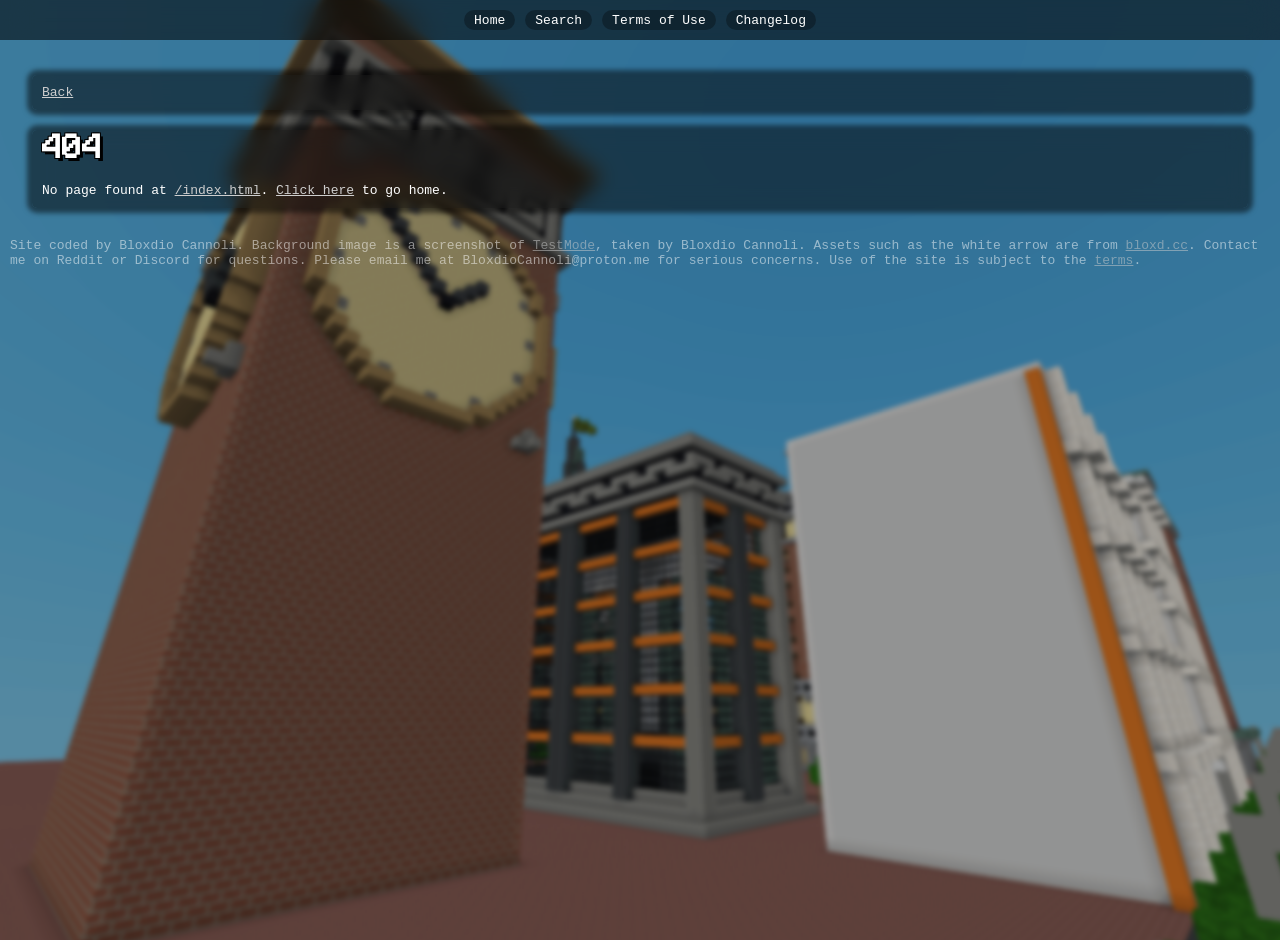
==== commit dae2acd6: "Overwrite repo with content generated from source repo" ====
--- a/index.html
+++ b/index.html
@@ -1,11 +1,11 @@
-<!doctypehtml><html lang="en"><head><meta http-equiv="Cache-Control"content="no-cache, no-store, must-revalidate"><meta http-equiv="Pragma"content="no-cache"><meta http-equiv="Expires"content="0"><meta charset="UTF-8"><meta name="viewport"content="width=device-width,initial-scale=1"><title>Bloxdio Cannoli</title><link rel="stylesheet"href="style.css"><meta name="google-site-verification"content="KO9f15iojhdanMIluhb1A1uqJy_sI0j-Zqsx3xPZYEY"><meta name="description"content="Info and contact for Bloxdio Cannoli, plus free codes! This is the official site of Bloxdio Cannoli."><meta property="og:site_name"content="Bloxdio Cannoli"><meta property="og:title"content="Bloxdio Cannoli Website"><meta property="og:description"content="Info on and contact for Bloxdio Cannoli, plus free codes! This is the official site of Bloxdio Cannoli, with more features coming soon!"><meta property="og:type"content="website"><meta property="og:image"content="/img/banner.png"><meta name="twitter:card"content="summary_large_image"><meta name="theme-color"content="#fc9003"><script id="discord:component-embed"type="application/json">{
+<!doctypehtml><html lang="en"><head><meta http-equiv="Cache-Control"content="no-cache, no-store, must-revalidate"><meta http-equiv="Pragma"content="no-cache"><meta http-equiv="Expires"content="0"><meta charset="UTF-8"><meta name="viewport"content="width=device-width,initial-scale=1"><title>Bloxdio Cannoli</title><link rel="stylesheet"href="style.css"><meta name="google-site-verification"content="KO9f15iojhdanMIluhb1A1uqJy_sI0j-Zqsx3xPZYEY"><meta name="description"content="Info and contact for Bloxdio Cannoli, plus free materials, codes, tools, etc! This is the official site of Bloxdio Cannoli."><meta property="og:site_name"content="Bloxdio Cannoli"><meta property="og:title"content="Bloxdio Cannoli Website"><meta property="og:description"content="Info on and contact for Bloxdio Cannoli, plus free codes! This is the official site of Bloxdio Cannoli!"><meta property="og:type"content="website"><meta property="og:image"content="/img/banner.png"><meta name="twitter:card"content="summary_large_image"><meta name="theme-color"content="#fc9003"><script id="discord:component-embed"type="application/json">{
     "component": {
         "type": 17,
         "accent_color": 16549891,
         "components": [
             {
                 "type": 10,
-                "content": "# [Bloxdio Cannoli](https://bloxdiocannoli.github.io/)\nFree codes, schematics, texture packs, shader packs, etc! This is the official site of Bloxdio Cannoli, with more features coming soon!"
+                "content": "# [Bloxdio Cannoli](https://bloxdiocannoli.github.io/)\n[About me](https://bloxdiocannoli.github.io), [free codes](https://bloxdiocannoli.github.io/materials/?category=code), [schematics](https://bloxdiocannoli.github.io/materials/?category=schematic), [texture packs](https://bloxdiocannoli.github.io/materials/?category=texturePack), [shader packs](https://bloxdiocannoli.github.io/materials/?category=shaderPack), [crosshairs](https://bloxdiocannoli.github.io/materials/?category=crosshair), [online tools](https://bloxdiocannoli.github.io/materials/?category=tool), and more! This is the official site of Bloxdio Cannoli!"
             },
             {
                 "type": 12,
@@ -24,7 +24,7 @@
                         "type": 2,
                         "style": 5,
                         "url": "https://bloxdiocannoli.github.io/",
-                        "label": "Visit Main Website",
+                        "label": "Home/About Me",
                         "emoji": {
                             "name": "🌐"
                         }
@@ -51,4 +51,4 @@
             }
         ]
     }
-}</script><link rel="icon"type="image/svg+xml"href="/favicon/favicon.svg"><link rel="icon"type="image/x-icon"sizes="any"href="/favicon/favicon.ico"><link rel="apple-touch-icon"href="/favicon/favicon-apple-touch.png"></head><body><script src="script.js"defer="defer"></script><div class="background"></div><div class="section-cont"><div class="section"data-section="main"><img src="img/logo.png"class="topRightLogo"><h1>Bloxdio Cannoli</h1><h2>About</h2><p>Hi! I'm BloxdioCannoli. A Bloxd YouTuber, Bloxdhub admin. Reddit moderator, coder, and community member.</p><h2>Follow me!</h2><p class="buttonRow"><button class="socialButton youtube"data-href="https://youtube.com/@BloxdioCannoli"><img src="img/youtube-logo.png"> YouTube</button> <button class="socialButton reddit"data-href="https://reddit.com/u/BloxdioCannoli"><img src="img/reddit-logo.png"> Reddit</button> <button class="socialButton github"data-href="https://github.com/BloxdioCannoli"><img src="img/github-logo-white.png"> GitHub</button> <button class="socialButton bloxd"data-href="https://bloxd.io/player/WanderingCannoli"><img src="img/bloxd-logo.svg"> Bloxd</button> <button class="socialButton bloxdhub"data-href="https://bloxdhub.com/@Cannoli"><img src="img/bloxdhub-logo.png"> BloxdHub</button> <button class="socialButton discord"data-href="https://discord.com/users/1343816286702145619"><img src="img/discord-logo.png"> Discord</button></p></div><div class="section"data-section="youtube"><h1>YouTube</h1><h2>My channel</h2><p class="buttonRow"><button class="socialButton youtube"data-href="https://youtube.com/@BloxdioCannoli?sub_confirmation=1"><img src="img/youtube-logo.png"> Subscribe</button> <button class="socialButton youtube"data-href="https://youtube.com/@BloxdioCannoli"><img src="img/youtube-logo.png"> @BloxdioCannoli</button></p>I post tips, tricks, and coding features relating to Bloxd.io!</div><div class="section"data-section="reddit"><h1>Reddit</h1><h2>My accounts/bots</h2><p class="buttonRow"><button class="socialButton reddit"data-href="https://reddit.com/u/BloxdioCannoli"><img src="img/reddit-logo.png"> u/BloxdioCannoli</button> <button class="socialButton reddit"data-href="https://reddit.com/u/bloxd-bot"><img src="img/reddit-logo.png"> u/bloxd-bot</button> <button class="socialButton reddit"data-href="https://reddit.com/u/BloxdioCannoliNotif"><img src="img/reddit-logo.png"> u/BloxdioCannoliNotif</button></p>I'm an active mod and user on Reddit. I own a Devvit app that automatically moderates some of my subs, u/bloxd-bot. u/BloxdioCannoliNotif automatically posts to r/BloxdioCannoli when I upload a new video.<h2>r/bloxd</h2><p class="buttonRow"><button class="socialButton reddit"data-href="https://reddit.com/r/bloxd"><img src="img/reddit-logo.png"> r/bloxd</button></p>r/bloxd is a community dedicated to coding in, helping with users of, and dicussing bloxd.io. I help moderate it along with my bot -- u/bloxd-bot, and some other active mods.<h2>r/BloxdioCannoli</h2><p class="buttonRow"><button class="socialButton reddit"data-href="https://reddit.com/r/BloxdioCannoli"><img src="img/reddit-logo.png"> r/BloxdioCannoli</button></p>r/BloxdioCannoli is a community about me. I have a bot there that automatically posts my new videos.</div><div class="section"data-section="bloxdhub"><h1>Bloxdhub</h1><h2>My account</h2><p class="buttonRow"><button class="socialButton bloxdhub"data-href="https://bloxdhub.com/@Cannoli"><img src="img/bloxdhub-logo.png"> @Cannoli</button></p>I'm a site admin and Discord support team member. On top of that, I like to make high-quality posts and interact with my followers!</div><div class="section"data-section="github"><h1>GitHub</h1><h2>My account</h2><p class="buttonRow"><button class="socialButton github"data-href="https://github.com/BloxdioCannoli"><img src="img/github-logo-white.png"> BloxdioCannoli</button></p>I contribute to Bloxd.io documentation and use GitHub pages to host sites -- like this one!<h2>Orginizations</h2><p class="buttonRow"><button class="socialButton github"data-href="https://github.com/BloxdCodingOverhaulProject"><img src="img/github-logo-white.png"> BloxdCodingOverhaulProject</button></p>I'm apart of BCOP (a coding group for advanced Bloxd.io coders), and am in charge of the GitHub org for it.<h2>Pinned repositories</h2><p class="buttonRow"><button class="socialButton github"data-href="https://github.com/BloxdioCannoli/bloxdio-pet-info"><img src="img/github-logo-white.png"> Bloxd pet information</button> <button class="socialButton github"data-href="https://github.com/BloxdioCannoli/bloxdiocannoli.github.io"><img src="img/github-logo-white.png"> The source code of this website</button></p>Some repos I am proud of.</div><div class="section"data-section="discord"><h1>Discord</h1><h2>My account</h2><p class="buttonRow"><button class="socialButton discord"data-href="https://discord.com/users/1343816286702145619"><img src="img/discord-logo.png"> coding.cannoli</button></p>I try to reply to DMs, but not always. I get quite a lot of spam.<h2>My Server</h2><p class="buttonRow"><button class="socialButton discord"data-href="https://discord.gg/PeDME9m9Mv"><img src="img/discord-logo.png"> Bloxdio Cannoli Official Server</button></p>I sometimes check the Discord, though it needs some updating. I do have an announcements channel people can follow for channel updates and new videos!<h2>BCOP Discord</h2><p class="buttonRow"><button class="socialButton discord"data-href="https://discord.gg/VMayqASP6e"><img src="img/discord-logo.png"> BCOP Official Server</button></p>I'm apart of BCOP (a coding group for advanced Bloxd.io coders), and am a staff member for the Discord server. Join if you're an advanced coder who wants to apply to a community of likeminded individuals.</div><div class="section"data-section="faq"><h1>FAQ</h1>Before you post on my subreddit or DM me, this list will answer some common questions.<br><br><div class="faq-container"><div class="faq"><span class="faq-header">Are you a dev?</span> <span class="faq-content">No. I code in Bloxd, but I do not code <i>for</i> Bloxd.</span></div><div class="faq"><span class="faq-header">Can you ask [name] to friend me?</span> <span class="faq-content">No.</span></div><div class="faq"><span class="faq-header">I'm a big fan. Can we play together/can I friend you?</span> <span class="faq-content">If we get to know each other and I want to, sure. I can't friend all 1k of my subs! I usually play in lobby 1 of games when I'm recording, so you can always catch me around!</span></div><div class="faq"><span class="faq-header">How do I become a Bloxd dev?</span> <span class="faq-content"><a href="https://jobs.ashbyhq.com/bloxd"target="_blank">Here are the currently open applications.</a></span></div><div class="faq"><span class="faq-header">Can you code [thing] for me?</span> <span class="faq-content">If I have time or I know you well, I could possibly do it. Normally, <a href="https://www.reddit.com/r/bloxd/submit/?title=Coding+Help%3A+%5Bbrief+summary+of+what+you+need%5D&text=%5Bwhat+you+made%5D%5Bwhat+you+need+help+with%5D&type=TEXT">create a post</a> in r/bloxd (clicking the link autofills a nice template for you)! We have a group of talented coders, including myself. If I liked coding it, I might turn it into a video and credit you for the idea.</span></div><div class="faq"><span class="faq-header">Can you look at [youtube channel/custom gamemode/website] for me?</span> <span class="faq-content">Again, maybe if I have time, or if I know you well. You'll definitely get people to look at it if you <a href="https://www.reddit.com/r/bloxd/submit/?title=Coding%20Help">create a post</a> in r/bloxd, though!</span></div><div class="faq"><span class="faq-header">Why did you ban [me/my friend]?</span> <span class="faq-content">If you're asking about a ban from the official Bloxd Discord server or an ingame Bloxd ban: I'm not an admin there.<br><br>If you're asking about a ban from r/bloxd, my YT channel, etc: It was because you/they violated the rules. Any banned Reddit user can go through the appeal process with that individual subreddit if there is one.<br><br>If you're asking about a ban/warn from Bloxdhub, then (a) it's possible that I wasn't the one to ban you/them and (b) it was likely not false. Appeals can be directed to the official Bloxdhub Discord server.</span></div><div class="faq"><span class="faq-header">Give me [super/cosmetics]</span> <span class="faq-content">I might do giveaways one day.</span></div></div></div></div></body></html>+}</script><link rel="icon"type="image/svg+xml"href="/favicon/favicon.svg"><link rel="icon"type="image/x-icon"sizes="any"href="/favicon/favicon.ico"><link rel="apple-touch-icon"href="/favicon/favicon-apple-touch.png"></head><body><script src="script.js"defer="defer"></script><div class="background"></div><div class="section-cont"><div class="section"data-section="main"><img src="img/logo.png"class="topRightLogo"><h1>Bloxdio Cannoli</h1><h2>About</h2><p>Hi! I'm BloxdioCannoli. A Bloxd YouTuber, Bloxdhub admin. Reddit moderator, coder, and community member.</p><h2>Follow me!</h2><p class="buttonRow"><button class="socialButton youtube"data-href="https://youtube.com/@BloxdioCannoli"><img src="img/youtube-logo.png"> YouTube</button> <button class="socialButton reddit"data-href="https://reddit.com/u/BloxdioCannoli"><img src="img/reddit-logo.png"> Reddit</button> <button class="socialButton github"data-href="https://github.com/BloxdioCannoli"><img src="img/github-logo-white.png"> GitHub</button> <button class="socialButton bloxd"data-href="https://bloxd.io/player/WanderingCannoli"><img src="img/bloxd-logo.svg"> Bloxd</button> <button class="socialButton bloxdhub"data-href="https://bloxdhub.com/@Cannoli"><img src="img/bloxdhub-logo.png"> BloxdHub</button> <button class="socialButton discord"data-href="https://discord.com/users/1343816286702145619"><img src="img/discord-logo.png"> Discord</button></p></div><div class="section"data-section="youtube"><h1>YouTube</h1><h2>My channel</h2><p class="buttonRow"><button class="socialButton youtube"data-href="https://youtube.com/@BloxdioCannoli?sub_confirmation=1"><img src="img/youtube-logo.png"> Subscribe</button> <button class="socialButton youtube"data-href="https://youtube.com/@BloxdioCannoli"><img src="img/youtube-logo.png"> @BloxdioCannoli</button></p>I post tips, tricks, and coding features relating to Bloxd.io!</div><div class="section"data-section="reddit"><h1>Reddit</h1><h2>My accounts/bots</h2><p class="buttonRow"><button class="socialButton reddit"data-href="https://reddit.com/u/BloxdioCannoli"><img src="img/reddit-logo.png"> u/BloxdioCannoli</button> <button class="socialButton reddit"data-href="https://reddit.com/u/bloxd-bot"><img src="img/reddit-logo.png"> u/bloxd-bot</button> <button class="socialButton reddit"data-href="https://reddit.com/u/BloxdioCannoliNotif"><img src="img/reddit-logo.png"> u/BloxdioCannoliNotif</button></p>I'm an active mod and user on Reddit. I own a Devvit app that automatically moderates some of my subs, u/bloxd-bot. u/BloxdioCannoliNotif automatically posts to r/BloxdioCannoli when I upload a new video.<h2>r/bloxd</h2><p class="buttonRow"><button class="socialButton reddit"data-href="https://reddit.com/r/bloxd"><img src="img/reddit-logo.png"> r/bloxd</button></p>r/bloxd is a community dedicated to coding in, helping with users of, and dicussing bloxd.io. I help moderate it along with my bot -- u/bloxd-bot, and some other active mods.<h2>r/BloxdioCannoli</h2><p class="buttonRow"><button class="socialButton reddit"data-href="https://reddit.com/r/BloxdioCannoli"><img src="img/reddit-logo.png"> r/BloxdioCannoli</button></p>r/BloxdioCannoli is a community about me. I have a bot there that automatically posts my new videos.</div><div class="section"data-section="bloxdhub"><h1>Bloxdhub</h1><h2>My account</h2><p class="buttonRow"><button class="socialButton bloxdhub"data-href="https://bloxdhub.com/@Cannoli"><img src="img/bloxdhub-logo.png"> @Cannoli</button></p>I'm a site admin and Discord moderator. On top of that, I like to make high-quality posts and interact with my followers!</div><div class="section"data-section="github"><h1>GitHub</h1><h2>My account</h2><p class="buttonRow"><button class="socialButton github"data-href="https://github.com/BloxdioCannoli"><img src="img/github-logo-white.png"> BloxdioCannoli</button></p>I contribute to Bloxd.io documentation and use GitHub pages to host sites -- like this one!<h2>Orginizations</h2><p class="buttonRow"><button class="socialButton github"data-href="https://github.com/BloxdCodingOverhaulProject"><img src="img/github-logo-white.png"> BloxdCodingOverhaulProject</button></p>I'm apart of BCOP (a coding group for advanced Bloxd.io coders), and am in charge of the GitHub org for it.<h2>Pinned repositories</h2><p class="buttonRow"><button class="socialButton github"data-href="https://github.com/BloxdioCannoli/bloxdio-pet-info"><img src="img/github-logo-white.png"> Bloxd pet information</button> <button class="socialButton github"data-href="https://github.com/BloxdioCannoli/bloxdiocannoli.github.io"><img src="img/github-logo-white.png"> The source code of this website</button></p>Some repos I am proud of.</div><div class="section"data-section="discord"><h1>Discord</h1><h2>My account</h2><p class="buttonRow"><button class="socialButton discord"data-href="https://discord.com/users/1343816286702145619"><img src="img/discord-logo.png"> coding.cannoli</button></p>I try to reply to DMs, but not always. I get quite a lot of spam.<h2>My Server</h2><p class="buttonRow"><button class="socialButton discord"data-href="https://discord.gg/PeDME9m9Mv"><img src="img/discord-logo.png"> Bloxdio Cannoli Official Server</button></p>I sometimes check the Discord, though it needs some updating. I do have an announcements channel people can follow for channel updates and new videos!<h2>BCOP Discord</h2><p class="buttonRow"><button class="socialButton discord"data-href="https://discord.gg/VMayqASP6e"><img src="img/discord-logo.png"> BCOP Official Server</button></p>I'm apart of BCOP (a coding group for advanced Bloxd.io coders), and am a staff member for the Discord server. Join if you're an advanced coder who wants to apply to a community of likeminded individuals.</div><div class="section"data-section="faq"><h1>FAQ</h1>Before you post on my subreddit or DM me, this list will answer some common questions.<br><br><div class="faq-container"><div class="faq"><span class="faq-header">Are you a dev?</span> <span class="faq-content">No. I code in Bloxd, but I do not code <i>for</i> Bloxd.</span></div><div class="faq"><span class="faq-header">Can you ask [name] to friend me?</span> <span class="faq-content">No.</span></div><div class="faq"><span class="faq-header">I'm a big fan. Can we play together/can I friend you?</span> <span class="faq-content">If we get to know each other and I want to, sure. I can't friend all 1k of my subs! I usually play in lobby 1 of games when I'm recording, so you can always catch me around!</span></div><div class="faq"><span class="faq-header">How do I become a Bloxd dev?</span> <span class="faq-content"><a href="https://jobs.ashbyhq.com/bloxd"target="_blank">Here are the currently open applications.</a></span></div><div class="faq"><span class="faq-header">Can you code [thing] for me?</span> <span class="faq-content">If I have time or I know you well, I could possibly do it. Normally, <a href="https://www.reddit.com/r/bloxd/submit/?title=Coding+Help%3A+%5Bbrief+summary+of+what+you+need%5D&text=%5Bwhat+you+made%5D%5Bwhat+you+need+help+with%5D&type=TEXT">create a post</a> in r/bloxd (clicking the link autofills a nice template for you)! We have a group of talented coders, including myself. If I liked coding it, I might turn it into a video and credit you for the idea.</span></div><div class="faq"><span class="faq-header">Can you look at [youtube channel/custom gamemode/website] for me?</span> <span class="faq-content">Again, maybe if I have time, or if I know you well. You'll definitely get people to look at it if you <a href="https://www.reddit.com/r/bloxd/submit/?title=Coding%20Help">create a post</a> in r/bloxd, though!</span></div><div class="faq"><span class="faq-header">Why did you ban [me/my friend]?</span> <span class="faq-content"><b>If you're asking about a ban from the official Bloxd Discord server or an ingame Bloxd ban</b>: I'm not an admin there.<br><br><b>If you're asking about a ban from r/bloxd</b>, my YT channel, etc: It was because you/they violated the rules. Any banned Reddit user can go through the appeal process with that individual subreddit if there is one.<br><br><b>If you're asking about a ban/warn from Bloxdhub site</b>, then (a) it's possible that I wasn't the one to ban you/them and (b) it was likely not false. Appeals can be made on-site via the Your Record page, if they're eligible. Check if you can appeal <a href="https://bloxdhub.com/moderation">here</a>. If it's a ban, you can likely appeal <a href="https://discord.gg/228Xr6myEX">here</a>.<br><br><b>If you're asking about a ban from the Bloxdhub Discord</b>, then (a) it's possible that I wasn't the one to ban you/them and (b) it was likely not false. Appeals can be made <a href="https://discord.gg/228Xr6myEX">here</a>.</span></div><div class="faq"><span class="faq-header">Give me [super/cosmetics]</span> <span class="faq-content">I might do giveaways one day.</span></div></div></div></div></body></html>
--- a/style.css
+++ b/style.css
@@ -1 +1 @@
-:root{--popup-body-horizontal-padding:10px;--navbar-height:30px;interpolate-size:allow-keywords}@font-face{font-family:Monocraft;src:url("Monocraft.ttf") format("truetype");font-weight:400;font-style:normal}*{box-sizing:border-box}body,html{margin:0;padding:0;overflow-x:hidden;overflow-y:hidden;min-height:100%;overscroll-behavior-y:none}body{display:flex;flex-direction:column;min-height:100vh;padding-bottom:30px;font-family:monospace;background:#000;color:#fff;text-align:center;overflow:hidden}.changelogListPreview{margin-top:-10px;margin-bottom:-10px}.buttonRow.changelog{margin-top:20px}.changelogPreviewSubHeading{font-size:13px;font-weight:600}.changelogPreviewViewMore{font-size:12px;font-weight:500;opacity:.9}.ingameIcon{height:20px;margin-bottom:-5px;display:inline-block}img{-webkit-user-drag:none;-khtml-user-drag:none;-moz-user-drag:none;-o-user-drag:none}::-webkit-scrollbar-track{background:0 0;width:0}::-webkit-scrollbar{background:0 0;width:0}::-webkit-scrollbar-thumb{background:0 0;width:0}.background{position:fixed;top:0;left:0;width:100vw;height:100vh;z-index:-1;background-image:url("img/testmode-background-compressed.png");background-color:rgba(0,0,0,.3);background-size:cover;background-position:center;background-repeat:no-repeat;background-attachment:fixed;filter:blur(2px);transform:scale(1.2);background-blend-mode:overlay}.popupBodyHeader,h1{font-family:Monocraft;word-spacing:-5px;font-weight:1000;font-size:30px;text-shadow:-1px -1px 0 #000,1px -1px 0 #000,-1px 1px 0 #000,1px 1px 0 #000,3px 3px 0 #000}h2{font-family:monospace;font-size:20px;font-weight:900;margin-top:30px;margin-bottom:-5px}.section-cont::-webkit-scrollbar-track{background:0 0;border-radius:0}.section-cont::-webkit-scrollbar{background:0 0;max-width:12px;width:1.5vmin;max-height:12px;height:1.5vmin}.section-cont::-webkit-scrollbar-thumb{background-color:#555;border-radius:0;box-shadow:inset 0 0 6px #0000004d}.section-cont{background:0 0;display:flex;align-items:center;justify-content:flex-start;flex-direction:column;gap:10px;padding-top:25px;overflow-x:hidden;overflow-y:scroll;width:100vw;height:calc(100vh - var(--navbar-height));top:var(--navbar-height)}input[type=checkbox]{accent-color:orange}.agreeBox{border:1px dashed orange;background-color:rgba(175,116,58,.284);border-radius:3px;padding:3px;width:fit-content;font-weight:600;display:flex;justify-content:center;align-items:center;flex-direction:row;gap:10px}.section.terms{line-height:1.6;font-family:'Times New Roman',Times,serif;background-color:#223957;border:1px solid #2f4f77;box-shadow:none}.section.terms .borderedNotice{font-family:monospace}.section.terms i{display:block;margin-bottom:30px;margin-top:-20px}.suffix{color:#d3d3d3}.section{display:block;margin-top:10px;width:95vw;text-align:left;padding:10px;border-radius:5px;background-color:rgba(0,0,0,.5);backdrop-filter:blur(10px);box-shadow:0 0 5px 5px rgba(0,0,0,.5)}.section h1{margin-top:-10px}.section .changelogHeader{margin-top:-5px}.section p:not(.buttonRow){margin-bottom:0}.buttonRow{cursor:default;user-select:none;-moz-user-select:none;display:flex;flex-wrap:wrap;gap:5px;min-height:22px}.buttonRow.inline{display:inline-flex}.buttonRow .rainbowButton{height:22px;min-height:22px;border-radius:3px;filter:brightness(95%);animation:none}.buttonRow .rainbowButton:hover{animation:rainbowButtonAnimation 1.8s linear infinite;filter:brightness(100%)}.buttonRow .rainbowButton:active{animation:rainbowButtonAnimation 1.5s linear infinite}.buttonRow .rainbowButton .buttonContent{font-weight:600;font-size:15px}.socialButton{--background:rgb(54, 57, 60);display:inline-block;width:fit-content;position:relative;background-color:var(--background);border:1px solid #5f5d5d;border-radius:3px;color:var(--color);--color:white;cursor:pointer;font-weight:700;transition-duration:.2s}.socialButton:hover{transform:translateY(-2px);background-color:#2b2e30;box-shadow:0 2px 5px var(--shadow-color);--shadow-color:rgb(95, 93, 93)}.socialButton:active{transform:translateY(-.5px);box-shadow:0 1px 5px var(--shadow-color)}.socialButton.reddit{--color:rgb(248, 169, 22)}.socialButton.reddit:hover{--shadow-color:rgb(248, 169, 22)}.socialButton.youtube{--color:rgb(255, 57, 57)}.socialButton.youtube:hover{--shadow-color:rgb(255, 57, 57)}.socialButton.github{--color:rgb(175, 177, 190)}.socialButton.github:hover{--shadow-color:rgb(175, 177, 190)}.socialButton.bloxd{--color:rgb(145, 143, 207)}.socialButton.bloxd:hover{--shadow-color:rgb(145, 143, 207)}.socialButton.customGame{--color:rgb(235, 127, 18)}.socialButton.customGame:hover{--shadow-color:rgb(235, 127, 18)}.socialButton.customGame img{padding:0;transform:scale(150%)}.socialButton.bloxdhub{--color:rgb(182, 122, 44)}.socialButton.bloxdhub:hover{--shadow-color:rgb(182, 122, 44)}.socialButton.discord{--color:rgb(21, 164, 230)}.socialButton.discord:hover{--shadow-color:rgb(21, 164, 230)}.socialButton.code{--color:rgb(239, 194, 118)}.socialButton.code:hover{--shadow-color:rgb(239, 194, 118)}.socialButton.share{--color:rgb(118, 239, 225)}.socialButton.share:hover{--shadow-color:rgb(118, 233, 239)}.socialButton.getCode{font-size:14px;background:#3d8bfc;border:1px solid #fff;padding:10px;--element-width:80px;width:var(--element-width)}.socialButton.getCode:hover{--shadow-color:rgba(0, 0, 0, 0);box-shadow:calc(var(--element-width) * -.06) 0 20px -5px #f10202,calc(var(--element-width) * -.03) 0 20px -5px #d17f0d,calc(var(--element-width) * 0) 0 20px -5px #ff0,calc(var(--element-width) * .03) 0 20px -5px #0f0,calc(var(--element-width) * .06) 0 20px -5px #00f}@keyframes rainbowButtonAnimation{0%{background-position:100%}100%{background-position:-100%}}.rainbowButton{--button-transition-duration:0.2s;--border-radius:8px;color:#fff;border-radius:var(--border-radius);-webkit-text-stroke:2px black;paint-order:stroke fill;text-align:center;background-color:var(--blue-6);font-weight:600;border:var(--black-border-1);box-shadow:var(--box-shadow-1);cursor:pointer;position:relative;display:flex;align-items:center;position:relative;width:fit-content;height:fit-content;min-height:30px;overflow:hidden;transition-duration:var(--button-transition-duration);animation:rainbowButtonAnimation 2s linear infinite;background:linear-gradient(90deg,#ff6b9d,#ffa64d,gold,#7dd87d,#6bb5ff,#c084fc,#ff6b9d);background-size:200% 100%;transition-duration:var(--button-transition-duration)}.rainbowButton:hover{filter:brightness(1.25);transform:scale(1.05);animation-duration:1.8s;transition-duration:var(--button-transition-duration)}.rainbowButton:active{filter:brightness(1.3);transform:scale(1.025);animation-duration:1.5s;transition-duration:var(--button-transition-duration)}.rainbowButton .buttonContent{position:relative;z-index:2;display:block;font-size:18px;padding:8px}.rainbowButton .buttonHighlight{position:absolute;z-index:1;width:100%;height:15%;top:0;left:0;opacity:.2;background:#fff;pointer-events:none}.rainbowButton .buttonShadow{position:absolute;z-index:1;width:100%;height:10%;bottom:0;left:0;opacity:.2;background:#000;pointer-events:none}.socialButton img{height:10px}.changelogList{margin-bottom:-5px}ul li{margin-left:-20px}.faq{display:inline-block;width:fit-content}.faq-header{font-weight:700;display:inline-block;font-size:15px;cursor:pointer}.faq-content{font-weight:500;display:none}.faq-header .faq-arrow{height:14px;display:inline-block;user-select:none;-moz-user-select:none;transition-duration:.1s}.faq-header.previewShow .faq-arrow{rotate:90deg}.faq-header.selected.previewHide .faq-arrow{rotate:0deg}.faq-header.selected .faq-arrow{rotate:90deg;height:14px;display:inline-block}.faq-container{display:flex;flex-direction:column;gap:10px}a{color:#cecece;text-decoration:underline;cursor:pointer;transition-duration:.3s}a:hover{color:#afafaf}.footer{position:static;width:100%;margin-left:10px;margin-bottom:10px;opacity:.5;padding-right:10px}.footer-container{width:100%;text-align:left;margin-top:20px}#codesSearchInput{flex:1;min-width:30px;box-sizing:border-box;background-color:#36393c;border:1px solid #5f5d5d;border-radius:3px;padding:3px;color:#fff;font-family:monospace;outline:0!important}#codesSearchInput::placeholder{color:#d3d3d3}.submitBtn{display:inline-block;flex-shrink:0;background-color:#36393c;border:1px solid #5f5d5d;border-radius:3px;color:var(--color);--color:white;cursor:pointer;font-weight:700;transition-duration:.2s}.submitBtn:hover{transform:translateY(-2px);background-color:#2b2e30;box-shadow:0 2px 5px #5f5d5d}.submitBtn:active{transform:translateY(-.5px);box-shadow:0 1px 5px #5f5d5d}.submitBtn.disabled{display:inline-block;cursor:not-allowed;flex-shrink:0;background-color:#464747;border:1px solid #5f5d5d;border-radius:3px;color:var(--color);--color:white;font-weight:700;transition-duration:.2s}.submitBtn.disabled:hover{transform:translateY(-1px);background-color:#313334;box-shadow:0 1px 5px #5f5d5d}.submitBtn.disabled:active{transform:translateY(-.5px);box-shadow:0 1px 5px #5f5d5d}.submitBtn.clearSearch{flex-shrink:1}#submitSearch{display:none}.searchInput-container{display:flex;gap:3px;align-items:stretch;width:100%;min-width:0;box-sizing:border-box}.codePreviewTagGroup{display:flex;flex-direction:row;gap:5px;flex-wrap:wrap;margin-top:-20px}.codePreviewDescription{font-style:italic}.tagCircle{--size:13px;border:1px solid #fff;background-color:rgba(255,255,255,.2);border-radius:50%;height:var(--size);width:var(--size);min-width:var(--size);min-height:var(--size);box-sizing:border-box;font-weight:800;font-size:10px;line-height:1;text-align:center;justify-content:center;align-items:center;display:inline-flex;font-family:monospace}.codePreviewTag.releventTag{text-decoration:underline}.codePreviewTag{--border-color:gray;--background:rgb(78, 79, 80);border:1px solid var(--border-color);border-radius:100px;background:var(--background);display:flex;justify-content:center;align-items:center;flex-direction:row;gap:5px;padding:3px;padding-left:8px;padding-right:8px;font-size:10px;cursor:pointer;transition-duration:.2s}.codePreviewTag:hover{transform:translateY(-2px);filter:brightness(110%);box-shadow:0 2px 5px var(--border-color)}.codePreviewTag:active{transform:translateY(-.5px);box-shadow:0 1px 5px var(--border-color)}.codePreviewTag.notClickable{--border-color:gray;--background:rgb(78, 79, 80);border:1px solid var(--border-color);border-radius:100px;background:var(--background);padding:3px;padding-left:8px;padding-right:8px;display:flex;align-items:center;text-align:center;font-size:10px;cursor:default;transition-duration:.2s}.codePreviewTag.notClickable:hover{transform:translateY(0);filter:brightness(110%);box-shadow:0 0 0 var(--border-color)}.codePreviewTag.notClickable:active{transform:translateY(0);box-shadow:0 0 0 var(--border-color)}.codePreviewTag.new{--border-color:rgb(250, 60, 60);--background:linear-gradient(45deg, rgb(142, 55, 55), rgb(182, 49, 49))}.codePreviewTag.recentlyUpdated{--border-color:rgb(255, 86, 86);--background:linear-gradient(45deg, rgb(156, 67, 67), rgb(196, 61, 61))}.codePreviewTag.personalShader{--border-color:rgb(255, 247, 86);--background:linear-gradient(45deg, rgb(156, 144, 67), rgb(196, 151, 61))}.codePreviewTag.antibrainrot{--border-color:rgb(60, 250, 98);--background:linear-gradient(45deg, rgb(77, 193, 49), rgb(107, 209, 81))}.codePreviewTag.popular{--border-color:rgb(220, 218, 79);--background:linear-gradient(45deg, rgb(148, 140, 66), rgb(195, 162, 19))}.codePreviewTag.beta{--border-color:rgb(112, 155, 224);--background:linear-gradient(45deg, rgb(66, 64, 131), rgb(63, 117, 226))}.codePreviewTag.customizable{--border-color:rgb(188, 103, 231);--background:linear-gradient(45deg, rgb(129, 64, 131), rgb(106, 29, 207))}.codePreviewTag.cinematic{--border-color:rgb(202, 60, 250);--background:linear-gradient(45deg, rgb(142, 55, 136), rgb(175, 49, 182))}.codePreviewTag.realistic{--border-color:rgb(115, 238, 38);--background:linear-gradient(45deg, rgb(55, 142, 58), rgb(78, 182, 49))}.codePreviewTag.trippy{--border-color:rgb(240, 106, 175);--background:linear-gradient(45deg, rgb(240, 23, 135), rgb(250, 60, 158))}.codePreviewTag.selected .tagName{text-decoration:underline}.codePreviewTag.selected .tagCircle{text-decoration:none}.categorySelect img{border-radius:1.5px;height:10px}.categorySelect{--border-color:rgb(112, 114, 118);--background:rgb(76, 82, 87);border:1px solid var(--border-color);border-radius:100px;background:var(--background);display:flex;justify-content:center;align-items:center;flex-direction:row;gap:5px;padding:3px;padding-left:8px;padding-right:8px;font-size:10px;cursor:pointer;transition-duration:.2s}.categorySelect.selected{cursor:default;--border-color:rgb(255, 185, 20);--background:rgb(85, 87, 76);text-decoration:underline;text-decoration-color:rgb(255,185,20);color:#ffb914}.categorySelect:not(.categorySelect.selected):not(.categorySelect.notClickable):hover{transform:translateY(-2px);box-shadow:0 2px 5px var(--border-color)}.categorySelect:not(.categorySelect.selected):not(.categorySelect.notClickable):active{transform:translateY(-.5px);box-shadow:0 1px 5px var(--border-color)}.categorySelect.notClickable{cursor:default}.categorySelect.notClickable:hover{filter:brightness(110%)}#clearSearch{display:none}.section.searchResult{margin-top:1.1rem;display:flex;align-items:stretch}.searchResultThumbnailDivider{display:flex;align-items:stretch;gap:20px;flex:1 1 auto;width:100%}.searchResultMain{flex:1 1 auto;min-width:0}.searchResultThumbnail{display:block;flex:0 0 auto;flex-shrink:0;align-self:stretch;width:auto;max-width:min(250px,35vw);height:100%;max-height:100%;object-fit:cover;object-position:center;border-radius:10px}#selectCategory,#selectTags,.tagDivider{user-select:none;-moz-user-select:none;cursor:default}#selectCategory,#selectTags{display:inline-flex;flex-direction:row;flex-wrap:wrap;gap:5px}.tagDivider{border-left:1px dashed #d3d3d3;width:1px;display:none}.searchHighlight.description{font-weight:800}.searchHighlight.title{text-decoration:underline}.titleTag{color:#d3d3d3}.tooltip{position:fixed;display:inline-block;text-align:left;width:max-content;max-width:none;cursor:default;user-select:none;-webkit-user-select:none;-moz-user-select:none;pointer-events:none;touch-action:none;padding:5px;font-size:10px;z-index:10000;transition-duration:0s}.tooltip.shown{animation:fadeIn .1s ease-in forwards}.tooltip.hidden{animation:fadeOut .1s ease-in forwards}.fullCodeDescriptionText{font-style:italic}ol,ul{display:flex;flex-direction:column;gap:3px}ol ol,ol ul{margin:5px}ul li{margin-left:-20px}li ol li{margin-left:-10px}.carouselImage{position:absolute;inset:0;display:block;width:100%;height:100%;object-fit:cover;border-radius:10px;opacity:1;visibility:visible}.imageCarousel{position:relative;display:block;width:min(800px,100%);aspect-ratio:16/9;overflow:hidden;border-radius:10px;background-color:rgba(0,0,0,.2);overscroll-behavior:auto;touch-action:pan-y}.imageCarouselContainer{cursor:default;user-select:none;position:relative;-moz-user-select:none;overscroll-behavior:auto;touch-action:pan-y;border-radius:10px;width:100%;display:flex;align-items:center;overflow:hidden;margin-top:1em}.imageCarouselCaption,.tooltip{border-radius:3px;border:1px solid #565656;color:#fff;background:rgba(0,0,0,.6);backdrop-filter:blur(5px)}.imageCarouselLeftArrow,.imageCarouselRightArrow{--size:30px;position:absolute;display:flex;top:50%;border-radius:50%;justify-content:center;align-items:center;font-weight:800;cursor:pointer;caret-color:transparent;font-size:calc(var(--size) * .8);border:1px solid #c8c8c8;background-color:rgba(200,200,200,.3);backdrop-filter:blur(5px);width:var(--size);height:var(--size);user-select:none;-webkit-user-select:none;-moz-user-select:none;transform:translateX(0);transition:transform .2s ease,visibility 0s,background-color .2s ease;z-index:100}.imageCarouselLeftArrow:hover{transform:translateX(-5px)}.imageCarouselRightArrow:hover{transform:translateX(5px)}.imageCarouselLeftArrow{left:10px}.imageCarouselRightArrow{right:10px}.imageCarouselLeftArrow:hover,.imageCarouselRightArrow:hover{background-color:rgba(200,200,200,.5);backdrop-filter:blur(8px)}.imageCarouselLeftArrow:active,.imageCarouselRightArrow:active{background-color:rgba(200,200,200,.6);backdrop-filter:blur(10px)}.imageCarouselLeftArrow img,.imageCarouselRightArrow img{height:20px;width:auto;opacity:.8}.imageCarouselLeftArrow img{rotate:180deg}.imageCarouselRightArrow img{rotate:0deg}.imageCarouselCaption{--bottom-offset:5px;z-index:10;position:absolute;display:block;opacity:0;left:var(--bottom-offset);bottom:var(--bottom-offset);color:#fff;font-size:10px;padding:4px;border-radius:3px}.navbar{display:flex;background-color:rgba(0,0,0,.55);backdrop-filter:blur(15px);width:100vw;min-height:var(--navbar-height);padding:10px 12px;top:0;left:0;display:flex;flex-wrap:wrap;flex-direction:row;align-items:center;justify-content:center;user-select:none;-moz-user-select:none;cursor:default;gap:10px;z-index:1000}.navbarButton:first-child{margin-left:0}.navbarButton{position:relative;background-color:rgba(0,0,0,.3);border-radius:10px;height:10px;display:flex;align-items:center;justify-content:center;padding:0 10px 0 10px;cursor:pointer;padding:10px;transition-duration:.2s}.navbarButton:hover{background-color:rgba(0,0,0,.5)}.navbarButton:active{background-color:rgba(0,0,0,.6)}.section.pages{display:flex;flex-direction:row;align-items:center;gap:10px}.pageAmount{color:#d3d3d3;font-size:10px}.pageSelect input[type=text].truncated{--size:23px;border:1px solid #fff;color:#fff;background-color:rgba(255,255,255,.2);border-radius:50%;max-width:50px;padding:0 5px 0 5px;field-sizing:content;height:var(--size);min-width:var(--size);min-height:var(--size);box-sizing:border-box;font-weight:800;font-size:15px;line-height:1;text-align:center;justify-content:center;align-items:center;display:inline-flex;cursor:pointer;outline:0;font-family:monospace;transition-duration:.2s}.pageSelect input[type=text].truncated::placeholder{color:#d3d3d3;font-family:Arial,Helvetica,sans-serif}.pageSelect{display:flex;flex-direction:row;gap:5px;margin-left:auto;margin-right:auto;user-select:none;-moz-user-select:none;cursor:default}.pageSelect button{--size:23px;border:1px solid #fff;color:#fff;background-color:rgba(255,255,255,.2);border-radius:50%;height:var(--size);width:fit-content;min-width:var(--size);min-height:var(--size);box-sizing:border-box;font-weight:800;font-size:15px;line-height:1;text-align:center;justify-content:center;align-items:center;display:inline-flex;cursor:pointer;font-family:monospace;transition-duration:.2s}.pageSelect button:hover:not(button[disabled]):not(button.selected){transform:translateY(-1px);filter:brightness(110%)}.pageSelect button[disabled]{color:#d3d3d3;opacity:.9;cursor:not-allowed}.pageSelect button.selected{border:none;background:0 0;cursor:default;text-decoration:underline}.pageSelect button.truncated{font-size:10px;width:var(--size)}.getCode{cursor:pointer}.topRightBox{position:absolute;display:block;right:0;top:0;background-color:red}.popupBackground{background:rgba(0,0,0,.5);display:flex;position:fixed;justify-content:center;align-items:center;top:0;left:0;width:100%;height:100%;z-index:1000;animation:fadeIn .1s forwards ease-in}.popupInstallButtons{display:flex;position:relative;flex-direction:row;margin-top:-30px;margin-bottom:20px;width:100%;justify-content:center;gap:10px}.popupButton{--shadow-color:lightgray;cursor:pointer;font-weight:600;font-size:13px;background:#848484;color:#fff;border:1px solid #fff;border-radius:3px;transition-duration:.2s}.popupButton:hover{transform:translateY(-2px);box-shadow:0 1px 5px var(--shadow-color);transition-duration:.2s}.popupButton:active{transform:translateY(-1px);box-shadow:0 1px 5px var(--shadow-color);transition-duration:.2s}.popupInner .subtitle{position:relative;display:block;width:100%;text-align:center;z-index:100;padding-left:10%;padding-right:10%;margin-top:-30px;margin-bottom:30px}.popupInner{border:2px solid #6d6e7b;border-radius:10px;background:#43444a;color:#fff;width:min(80%,80rem);max-height:70vh;position:relative;display:flex;flex-direction:column;overflow:hidden;animation:slideIn .3s forwards ease-in}.popupInner.tos{width:min(80%,50rem);height:30vh}.popupInner.welcomeBack{width:min(80%,50rem);height:30vh}.popupBodyHeader{position:relative;margin-bottom:-50px;width:100%;height:fit-content;border-radius:5px}.popupTLDR{font-weight:600;font-size:14px;margin-bottom:-15px;display:block}#codeBlocksInstallAdvancedInfo,#schematicsInstallAdvancedInfo,#shaderPacksInstallAdvancedInfo,#texturePacksInstallAdvancedInfo,#worldCodeInstallAdvancedInfo{display:none;flex-direction:column}.listWithBorder{margin-top:-20px;padding-top:10px;padding-bottom:10px;border-left:2px solid rgba(211,211,211,.4);background:rgba(211,211,211,.1)}.borderedNotice{padding:10px;border-left:2px solid rgba(166,136,16,.4);background:rgba(236,203,15,.1);opacity:.9;font-size:11px}.borderedNotice img{height:10px}.borderedNotice.packed{margin-top:-10px}.popupInner .borderedNotice.additionalInfo{margin-bottom:10px}@keyframes notifSlideIn{from{opacity:0;transform:translateY(100%);box-shadow:none}to{opacity:1;transform:translateY(0);box-shadow:0 .5px 3px 0 #bbb}}.notifContainer{position:fixed;display:flex;pointer-events:none;touch-action:none;bottom:0;left:50%;transform:translateX(-50%);flex-direction:column;gap:10px;width:clamp(200px,50%,400px);padding:10px;z-index:10000}.notifContainer div{color:#fff;background-color:rgba(34,34,37,.9);border:1px solid #bbb;border-radius:5px;backdrop-filter:blur(1px);transform:translateY(0);pointer-events:all;touch-action:auto;height:fit-content;overflow-x:hidden;overflow-wrap:anywhere;padding:5px 5px 5px 5px;animation:notifSlideIn .2s ease-out}.viewMore{display:block;width:fit-content;margin-top:25px;margin-bottom:10px;text-decoration:underline;cursor:pointer;user-select:none;-moz-user-select:none;color:#d3d3d3;transition-duration:.2s}.viewMore:hover{color:#a6a6a6;transition-duration:.2s}.viewMore:active{color:#8b8b8b;transition-duration:.2s}.popupBodyBottomShadow,.popupBodyTopShadow{display:block;position:sticky;left:0;width:100%;height:10px;background-color:#43444a;pointer-events:none;touch-action:none;border-radius:0;opacity:1;z-index:100}.popupBodyTopShadow{top:-1px;left:0;box-shadow:0 3px 10px 0 #43444a}.popupBodyBottomShadow{bottom:-10px;left:0;box-shadow:0 -3px 10px 0 #43444a}.dynamicCopyCodeContainer{position:relative;display:flex;flex-direction:column;gap:5px;margin-left:4px;padding-right:4px}.copyCodeEditor{flex:1 1 auto;display:flex;flex-direction:row;position:relative;height:20vh;width:100%;overflow:hidden}.copyCodeEditor.singleCodeBlock{border-bottom-left-radius:5px}.copyCodeEditor:not(:has(.copyCodeFiles)) .codeBlock::-webkit-scrollbar-track:horizontal{border-radius:5px 5px 5px 5px}.copyCodeEditor:not(:has(.copyCodeFiles)) .codeBlock::-webkit-scrollbar-thumb:horizontal{border-radius:5px 5px 5px 5px}.codeBlock::-webkit-scrollbar-track{background-color:inherit;border-radius:0;box-shadow:inset 0 0 6px #0000004d}.codeBlock::-webkit-scrollbar{background-color:transparent;max-width:12px;width:1.5vmin;max-height:12px;height:1.5vmin}.codeBlock::-webkit-scrollbar-thumb{background-color:#555;border-radius:0;box-shadow:inset 0 0 6px #0000004d}.codeBlock::-webkit-scrollbar-thumb:horizontal,.codeBlock::-webkit-scrollbar-thumb:vertical,.codeBlock::-webkit-scrollbar-track:horizontal,.codeBlock::-webkit-scrollbar-track:vertical{border-radius:5px 0 5px 5px}.codeBlock::-webkit-scrollbar-corner{background:0 0;box-shadow:inset 0 0 6px #0000004d}.codeBlock.error{display:block;position:relative;color:red}.failureFooter{position:relative;display:block;margin-top:30px}.codeBlock:has(img){padding:0;overflow:hidden;display:flex;justify-content:center;cursor:default}.codeBlock{display:block;background-color:#282c34;cursor:text;position:relative;flex:1;padding:5px;border-radius:0 5px 5px 0;overflow-y:scroll;overflow-x:auto;white-space:pre;word-break:normal;overflow-wrap:normal;height:100%;font-weight:600;font-family:monospace;overscroll-behavior-y:auto}.copyCodeFiles::-webkit-scrollbar-track{background:0 0;border-radius:0}.copyCodeFiles::-webkit-scrollbar{background:0 0;max-width:10px;width:1.2vmin}.copyCodeFiles::-webkit-scrollbar-thumb{background:#5555555d;border-radius:0;box-shadow:inset 0 0 6px #0000004d}.copyCodeFiles{display:flex;flex-direction:column;background-color:#21252b;position:relative;flex:0 0 max(10%,100px);overflow-y:auto;border-radius:0 0 0 5px}.copyCodeFileHeader{font-size:12px;color:#fff;font-family:monospace;background-color:transparent;font-weight:600;cursor:text;padding:5px}.copyCodeFile{font-size:10px;color:#a4a4a4;background-color:transparent;cursor:pointer;padding:5px}.copyCodeFile:hover{background-color:#3c4b68}.copyCodeFile.active{border-left:3px solid #ffb914;color:#a4a4a4;background-color:#3c4b68}.popupBody{--top-offset:50px;position:relative;margin-top:var(--top-offset);margin-left:var(--popup-body-horizontal-padding);padding:0;height:calc(100% - var(--top-offset) - 10px);width:calc(100% - var(--popup-body-horizontal-padding) * 2);display:flex;flex:1 1 auto;min-height:0;flex-direction:column;gap:15px;white-space:normal;word-break:break-word;overflow-wrap:break-word;overflow-y:auto;overflow-x:hidden;text-align:left;border-radius:5px;overscroll-behavior-y:contain}.popupBody .codeBlock,.popupBody .copyCodeEditor{max-height:min(40vh,420px);min-height:120px;overflow:auto}.popupBody>*{flex-shrink:0}.copyCodePreviewOuter:not(.copyCodePreviewOuter.collapsed){border:.5px solid #d3d3d3;border-radius:5px;margin-top:10px;flex:1 1 auto;display:flex;flex-direction:column;position:relative;width:100%;height:auto;min-height:0;transition:max-height .2s ease,opacity .2s ease,padding .2s ease;will-change:max-height,opacity,padding}.copyCodePreviewOuter:has(.copyCodeTitleGroup.collapsed) .codeBlock{max-height:0;opacity:0;overflow:hidden;padding-top:0;padding-bottom:0;transition:max-height .2s ease,opacity .2s ease,padding .2s ease;will-change:max-height,opacity,padding}.copyCodePreviewOuter:has(.copyCodeTitleGroup.collapsed){border-bottom:none;border-radius:5px 5px 0 0;min-height:auto;height:fit-content;max-height:fit-content;transition:max-height 180ms linear}.copyCodePreviewOuter:has(.copyCodeTitleGroup.collapsed:hover) .codeBlock{max-height:150px;opacity:1;padding-top:5px;padding-bottom:5px;cursor:default;transition:max-height .2s ease-in,opacity .2s ease-in,padding .2s ease-in}.copyCodePreviewOuter:has(.copyCodeTitleGroup.collapsed:hover){border-bottom:.5px solid #d3d3d3;border-radius:5px;min-height:auto;height:auto;max-height:150px;overflow:hidden;transition:max-height 180ms linear}.copyCodeTitleGroup.collapsed{border-bottom:.5px dashed #d3d3d3;transition-duration:.2s}.copyCodeTitleGroup.collapsed:hover{border-bottom:.5px solid rgba(211,211,211,.544);transition-duration:.2s}.copyCodeTitleGroup{background-color:#2b2f33;border-bottom:.5px solid rgba(211,211,211,.544);border-radius:5px 5px 0 0;display:flex;flex:0 0 auto;min-height:45px;height:auto;flex-direction:column;position:relative;padding-right:80px;padding-left:8px;cursor:default}.copyCodePreviewOuter:has(.getSchemButton) .copyCodeTitleGroup,.copyCodePreviewOuter:has(.getShaderPackButton) .copyCodeTitleGroup,.copyCodePreviewOuter:has(.getTexturePackButton) .copyCodeTitleGroup{padding-right:90px}.copyCodePreviewOuter:has(.copyCodeButton.world) .copyCodeTitleGroup{padding-right:0}.copyCodeTitleGroup .codeBlockName{color:#d3d3d3}.codeBlockWrapper{position:relative;display:block;z-index:100;top:0;left:0;overflow:hidden;height:100%;width:100%}.copyCodePreviewOuter:has(.copyCodeTitleGroup.collapsed) .copyCodeButton.world{visibility:hidden;transition-duration:0s;transition:opacity .2s linear}.copyCodePreviewOuter:has(.copyCodeTitleGroup.collapsed:hover) .copyCodeButton.world{visibility:visible;cursor:default;right:10px;opacity:.8;transition-duration:0s;transition:opacity .2s linear}.copyCodePreviewOuter .getSchemButton{--shadow-color:rgb(0, 255, 251);--border-color:rgb(158, 250, 255);--background-color:rgb(27, 202, 161);cursor:pointer;position:absolute;display:block;top:10px;right:10px;z-index:100;height:fit-content;padding:5px 5px 5px 5px;background-color:var(--background-color);color:#fff;font-weight:600;border-radius:5px;border:1px solid var(--border-color);box-shadow:0 1px 5px var(--shadow-color);transition-duration:.2s}.copyCodePreviewOuter .getSchemButton:hover{transform:translateY(-2px);box-shadow:0 2px 5px var(--shadow-color);transition-duration:.2s}.copyCodePreviewOuter .getSchemButton:active{transform:translateY(-.5px);box-shadow:0 1px 5px var(--shadow-color);transition-duration:.2s}.copyCodePreviewOuter .getTexturePackButton{--shadow-color:rgb(0, 255, 251);--border-color:rgb(158, 250, 255);--background-color:rgb(27, 202, 161);cursor:pointer;position:absolute;display:block;top:10px;right:10px;z-index:100;height:fit-content;padding:5px 5px 5px 5px;background-color:var(--background-color);color:#fff;font-weight:600;border-radius:5px;border:1px solid var(--border-color);box-shadow:0 1px 5px var(--shadow-color);transition-duration:.2s}.copyCodePreviewOuter .getTexturePackButton:hover{transform:translateY(-2px);box-shadow:0 2px 5px var(--shadow-color);transition-duration:.2s}.copyCodePreviewOuter .getTexturePackButton:active{transform:translateY(-.5px);box-shadow:0 1px 5px var(--shadow-color);transition-duration:.2s}.copyCodePreviewOuter .getShaderPackButton{--shadow-color:rgb(0, 255, 251);--border-color:rgb(158, 250, 255);--background-color:rgb(27, 202, 161);cursor:pointer;position:absolute;display:block;top:10px;right:10px;z-index:100;height:fit-content;padding:5px 5px 5px 5px;background-color:var(--background-color);color:#fff;font-weight:600;border-radius:5px;border:1px solid var(--border-color);box-shadow:0 1px 5px var(--shadow-color);transition-duration:.2s}.copyCodePreviewOuter .getShaderPackButton:hover{transform:translateY(-2px);box-shadow:0 2px 5px var(--shadow-color);transition-duration:.2s}.copyCodePreviewOuter .getShaderPackButton:active{transform:translateY(-.5px);box-shadow:0 1px 5px var(--shadow-color);transition-duration:.2s}.copyCodePreviewOuter .copyCodeButton{--shadow-color:orange;--border-color:rgb(255, 221, 158);--background-color:rgb(230, 147, 23);cursor:pointer;position:absolute;display:block;top:10px;right:10px;z-index:100;height:fit-content;padding:5px 5px 5px 5px;background-color:var(--background-color);color:#fff;font-weight:600;border-radius:5px;border:1px solid var(--border-color);box-shadow:0 1px 5px var(--shadow-color);transition-duration:.2s}.copyCodePreviewOuter .copyCodeButton:hover{transform:translateY(-2px);box-shadow:0 2px 5px var(--shadow-color);transition-duration:.2s}.copyCodePreviewOuter .copyCodeButton:active{transform:translateY(-.5px);box-shadow:0 1px 5px var(--shadow-color);transition-duration:.2s}.copyCodeEditor .copyCodeButton.world{right:20px;--shadow-color:rgb(14, 74, 214);--background-color:rgb(0, 110, 255);--border-color:lightblue}.copyCodeTitleGroup i{color:#dedede;padding-bottom:5px}.copyCodeTitleGroupHeader{display:flex;align-items:center}.copyCodeTitleGroupHeader img{height:25px}.copyCodeTitleGroupHeader img[src="/materials/img/brick-texture.png"],.copyCodeTitleGroupHeader img[src="/materials/img/code-block-face.png"],.copyCodeTitleGroupHeader img[src="/materials/img/grass-block-side-texture.png"],.copyCodeTitleGroupHeader img[src="/materials/img/radiant-spark-icon.png"]{height:25px;padding:5px 5px 5px 0}.copyCodeTitleGroupHeader span{font-size:20px;font-weight:700}.closePopup{color:red;font-size:40px;font-weight:800;position:absolute;right:10px;top:0;-moz-user-select:none;user-select:none;z-index:1000;cursor:pointer;transition-duration:.2s}.closePopup:hover{color:#d01919}.closePopup:active{color:#c21e1e}.loadingContainer{position:relative;display:flex;margin:auto;justify-content:center;align-items:center;flex-direction:column;gap:10px}.topRightLogo{position:relative;float:right;height:100px;border-radius:5px}video{position:relative;display:block;display:inline-block}video.cropped{width:60px;height:100px;object-fit:cover;object-position:top center}@keyframes slideIn{0%{transform:translateY(50%);opacity:0}100%{transform:translateY(0);opacity:1}}@keyframes fadeIn{0%{opacity:0}100%{opacity:1}}@keyframes fadeOut{0%{opacity:1}100%{opacity:0}}@media (max-width:800px){.searchResultThumbnailDivider{flex-direction:column-reverse}.searchResultThumbnail{width:100%;max-width:100%;min-width:100%;height:auto;max-height:none;object-fit:cover}}+:root{--popup-body-horizontal-padding:10px;--navbar-height:30px;interpolate-size:allow-keywords}@font-face{font-family:Monocraft;src:url("Monocraft.ttf") format("truetype");font-weight:400;font-style:normal}*{box-sizing:border-box}body,html{margin:0;padding:0;overflow-x:hidden;overflow-y:hidden;min-height:100%;overscroll-behavior-y:none}body{display:flex;flex-direction:column;min-height:100vh;padding-bottom:30px;font-family:monospace;background:#000;color:#fff;text-align:center;overflow:hidden}h2:has(.experienceActivityLabel){display:flex;flex-direction:row;align-items:center}.experienceActivityLabel{--border-color:white;--color:white;--background-color:rgba(255, 255, 255, 0.1);font-weight:400;font-size:8px;color:var(--color);background-color:var(--background-color);border:1px solid var(--border-color);border-radius:25px;padding:5px;margin-left:10px}.experienceActivityLabel.active{--border-color:lime;--color:lime;--background-color:rgba(22, 226, 107, 0.19)}.experienceActivityLabel.retired{--border-color:rgb(197, 197, 197);--color:rgb(197, 197, 197);--background-color:rgba(255, 255, 255, 0.146)}.headerIcon{height:15px;padding-right:5px}.changelogListPreview{margin-top:-10px;margin-bottom:-10px}.buttonRow.changelog{margin-top:20px}.changelogPreviewSubHeading{font-size:13px;font-weight:600}.changelogPreviewViewMore{font-size:12px;font-weight:500;opacity:.9}.ingameIcon{height:20px;margin-bottom:-5px;display:inline-block}img{-webkit-user-drag:none;-khtml-user-drag:none;-moz-user-drag:none;-o-user-drag:none}::-webkit-scrollbar-track{background:0 0;width:0}::-webkit-scrollbar{background:0 0;width:0}::-webkit-scrollbar-thumb{background:0 0;width:0}.background{position:fixed;top:0;left:0;width:100vw;height:100vh;z-index:-1;background-image:url("img/testmode-background-compressed.png");background-color:rgba(0,0,0,.3);background-size:cover;background-position:center;background-repeat:no-repeat;background-attachment:fixed;filter:blur(2px);transform:scale(1.2);background-blend-mode:overlay}.popupBodyHeader,h1{font-family:Monocraft;word-spacing:-5px;font-weight:1000;font-size:30px;text-shadow:-1px -1px 0 #000,1px -1px 0 #000,-1px 1px 0 #000,1px 1px 0 #000,3px 3px 0 #000}h2{font-family:monospace;font-size:20px;font-weight:900;margin-top:30px;margin-bottom:-5px}.section-cont::-webkit-scrollbar-track{background:0 0;border-radius:0}.section-cont::-webkit-scrollbar{background:0 0;max-width:12px;width:1.5vmin;max-height:12px;height:1.5vmin}.section-cont::-webkit-scrollbar-thumb{background-color:#555;border-radius:0;box-shadow:inset 0 0 6px #0000004d}.section-cont{background:0 0;display:flex;align-items:center;justify-content:flex-start;flex-direction:column;gap:10px;padding-top:25px;overflow-x:hidden;overflow-y:scroll;width:100vw;height:calc(100vh - var(--navbar-height));top:var(--navbar-height)}.resultNotif{position:relative;display:flex;flex-direction:column;gap:18px;margin-top:10px;margin-bottom:30px}.resultNotif .section{margin:0!important}input[type=checkbox]{accent-color:orange}.agreeBox{border:1px dashed orange;background-color:rgba(175,116,58,.284);border-radius:3px;padding:3px;width:fit-content;font-weight:600;display:flex;justify-content:center;align-items:center;flex-direction:row;gap:10px}.section.terms{line-height:1.6;font-family:'Times New Roman',Times,serif;background-color:#223957;border:1px solid #2f4f77;box-shadow:none}.section.terms .borderedNotice{font-family:monospace}.section.terms i{display:block;margin-bottom:30px;margin-top:-20px}.suffix{color:#d3d3d3}.section{display:block;margin-top:10px;width:95vw;text-align:left;padding:10px;border-radius:5px;background-color:rgba(0,0,0,.5);backdrop-filter:blur(10px);box-shadow:0 0 5px 5px rgba(0,0,0,.5)}.section h1{margin-top:-10px}.section .changelogHeader{margin-top:-5px}.section p:not(.buttonRow){margin-bottom:0}.buttonRow{cursor:default;user-select:none;-moz-user-select:none;display:flex;flex-wrap:wrap;gap:5px;min-height:22px}.buttonRow.inline{display:inline-flex}.buttonRow .rainbowButton{height:22px;min-height:22px;border-radius:3px;filter:brightness(95%);animation:none}.buttonRow .rainbowButton:hover{animation:rainbowButtonAnimation 1.8s linear infinite;filter:brightness(100%)}.buttonRow .rainbowButton:active{animation:rainbowButtonAnimation 1.5s linear infinite}.buttonRow .rainbowButton .buttonContent{font-weight:600;font-size:15px}.socialButton{--background:rgb(54, 57, 60);display:inline-block;width:fit-content;position:relative;background-color:var(--background);border:1px solid #5f5d5d;border-radius:3px;color:var(--color);--color:white;cursor:pointer;font-weight:700;transition-duration:.2s}.socialButton:hover{transform:translateY(-2px);background-color:#2b2e30;box-shadow:0 2px 5px var(--shadow-color);--shadow-color:rgb(95, 93, 93)}.socialButton:active{transform:translateY(-.5px);box-shadow:0 1px 5px var(--shadow-color)}.socialButton.reddit{--color:rgb(248, 169, 22)}.socialButton.reddit:hover{--shadow-color:rgb(248, 169, 22)}.socialButton.youtube{--color:rgb(255, 57, 57)}.socialButton.youtube:hover{--shadow-color:rgb(255, 57, 57)}.socialButton.github{--color:rgb(175, 177, 190)}.socialButton.github:hover{--shadow-color:rgb(175, 177, 190)}.socialButton.bloxd{--color:rgb(145, 143, 207)}.socialButton.bloxd:hover{--shadow-color:rgb(145, 143, 207)}.socialButton.customGame{--color:rgb(235, 127, 18)}.socialButton.customGame:hover{--shadow-color:rgb(235, 127, 18)}.socialButton.customGame img{padding:0;transform:scale(150%)}.socialButton.bloxdhub{--color:rgb(182, 122, 44)}.socialButton.bloxdhub:hover{--shadow-color:rgb(182, 122, 44)}.socialButton.discord{--color:rgb(21, 164, 230)}.socialButton.discord:hover{--shadow-color:rgb(21, 164, 230)}.socialButton.code{--color:rgb(239, 194, 118)}.socialButton.code:hover{--shadow-color:rgb(239, 194, 118)}.socialButton.share{--color:rgb(118, 239, 225)}.socialButton.share:hover{--shadow-color:rgb(118, 233, 239)}.socialButton.getCode{font-size:14px;background:#3d8bfc;border:1px solid #fff;padding:10px;--element-width:80px;width:var(--element-width)}.socialButton.getCode:hover{--shadow-color:rgba(0, 0, 0, 0);box-shadow:calc(var(--element-width) * -.06) 0 20px -5px #f10202,calc(var(--element-width) * -.03) 0 20px -5px #d17f0d,calc(var(--element-width) * 0) 0 20px -5px #ff0,calc(var(--element-width) * .03) 0 20px -5px #0f0,calc(var(--element-width) * .06) 0 20px -5px #00f}@keyframes rainbowButtonAnimation{0%{background-position:100%}100%{background-position:-100%}}.rainbowButton{--button-transition-duration:0.2s;--border-radius:8px;color:#fff;border-radius:var(--border-radius);-webkit-text-stroke:2px black;paint-order:stroke fill;text-align:center;background-color:var(--blue-6);font-weight:600;border:var(--black-border-1);box-shadow:var(--box-shadow-1);cursor:pointer;position:relative;display:flex;align-items:center;position:relative;width:fit-content;height:fit-content;min-height:30px;overflow:hidden;transition-duration:var(--button-transition-duration);animation:rainbowButtonAnimation 2s linear infinite;background:linear-gradient(90deg,#ff6b9d,#ffa64d,gold,#7dd87d,#6bb5ff,#c084fc,#ff6b9d);background-size:200% 100%;transition-duration:var(--button-transition-duration)}.rainbowButton:hover{filter:brightness(1.25);transform:scale(1.05);animation-duration:1.8s;transition-duration:var(--button-transition-duration)}.rainbowButton:active{filter:brightness(1.3);transform:scale(1.025);animation-duration:1.5s;transition-duration:var(--button-transition-duration)}.rainbowButton .buttonContent{position:relative;z-index:2;display:block;font-size:18px;padding:8px}.rainbowButton .buttonHighlight{position:absolute;z-index:1;width:100%;height:15%;top:0;left:0;opacity:.2;background:#fff;pointer-events:none}.rainbowButton .buttonShadow{position:absolute;z-index:1;width:100%;height:10%;bottom:0;left:0;opacity:.2;background:#000;pointer-events:none}.socialButton img{height:10px}.changelogList{margin-bottom:-5px}ul li{margin-left:-20px}.faq{display:inline-block;width:fit-content}.faq-header{font-weight:700;display:inline-block;font-size:15px;cursor:pointer}.faq-content{font-weight:500;display:none}.faq-header .faq-arrow{height:14px;display:inline-block;user-select:none;-moz-user-select:none;transition-duration:.1s}.faq-header.previewShow .faq-arrow{rotate:90deg}.faq-header.selected.previewHide .faq-arrow{rotate:0deg}.faq-header.selected .faq-arrow{rotate:90deg;height:14px;display:inline-block}.faq-container{display:flex;flex-direction:column;gap:10px}a{color:#cecece;text-decoration:underline;cursor:pointer;transition-duration:.3s}a:hover{color:#afafaf}.footer{position:static;width:100%;margin-left:10px;margin-bottom:10px;opacity:.5;padding-right:10px}.footer-container{width:100%;text-align:left;margin-top:20px}#codesSearchInput{flex:1;min-width:30px;box-sizing:border-box;background-color:#36393c;border:1px solid #5f5d5d;border-radius:3px;padding:3px;color:#fff;font-family:monospace;outline:0!important}#codesSearchInput::placeholder{color:#d3d3d3}.submitBtn{display:inline-block;flex-shrink:0;background-color:#36393c;border:1px solid #5f5d5d;border-radius:3px;color:var(--color);--color:white;cursor:pointer;font-weight:700;transition-duration:.2s}.submitBtn:hover{transform:translateY(-2px);background-color:#2b2e30;box-shadow:0 2px 5px #5f5d5d}.submitBtn:active{transform:translateY(-.5px);box-shadow:0 1px 5px #5f5d5d}.submitBtn.disabled{display:inline-block;cursor:not-allowed;flex-shrink:0;background-color:#464747;border:1px solid #5f5d5d;border-radius:3px;color:var(--color);--color:white;font-weight:700;transition-duration:.2s}.submitBtn.disabled:hover{transform:translateY(-1px);background-color:#313334;box-shadow:0 1px 5px #5f5d5d}.submitBtn.disabled:active{transform:translateY(-.5px);box-shadow:0 1px 5px #5f5d5d}.submitBtn.clearSearch{flex-shrink:1}#submitSearch{display:none}.searchInput-container{display:flex;gap:3px;align-items:stretch;width:100%;min-width:0;box-sizing:border-box}.codePreviewTagGroup{display:flex;flex-direction:row;gap:5px;flex-wrap:wrap;margin-top:-20px}.codePreviewDescription{font-style:italic}.tagCircle{--size:13px;border:1px solid #fff;background-color:rgba(255,255,255,.2);border-radius:50%;height:var(--size);width:var(--size);min-width:var(--size);min-height:var(--size);box-sizing:border-box;font-weight:800;font-size:10px;line-height:1;text-align:center;justify-content:center;align-items:center;display:inline-flex;font-family:monospace}.codePreviewTag.releventTag{text-decoration:underline}.codePreviewTag{--border-color:gray;--background:rgb(78, 79, 80);border:1px solid var(--border-color);border-radius:100px;background:var(--background);display:flex;justify-content:center;align-items:center;flex-direction:row;gap:5px;padding:3px;padding-left:8px;padding-right:8px;font-size:10px;cursor:pointer;transition-duration:.2s}.codePreviewTag:hover{transform:translateY(-2px);filter:brightness(110%);box-shadow:0 2px 5px var(--border-color)}.codePreviewTag:active{transform:translateY(-.5px);box-shadow:0 1px 5px var(--border-color)}.codePreviewTag.notClickable{--border-color:gray;--background:rgb(78, 79, 80);border:1px solid var(--border-color);border-radius:100px;background:var(--background);padding:3px;padding-left:8px;padding-right:8px;display:flex;align-items:center;text-align:center;font-size:10px;cursor:default;transition-duration:.2s}.codePreviewTag.notClickable:hover{transform:translateY(0);filter:brightness(110%);box-shadow:0 0 0 var(--border-color)}.codePreviewTag.notClickable:active{transform:translateY(0);box-shadow:0 0 0 var(--border-color)}.codePreviewTag.search{--border-color:gray;--background:rgb(78, 79, 80);width:fit-content;display:inline-flex;flex-direction:row;align-items:center;margin-right:10px;margin-bottom:10px}.codePreviewTagSearchInput{display:block;margin-bottom:10px;border:1px solid gray;border-radius:100px;background:#4e4f50;color:#fff;font-size:10px;font-family:monospace;text-align:left;padding:3px;padding-left:8px;padding-right:8px;outline:0}.codePreviewTagSearchInput::placeholder{color:gray}.codePreviewTag.seasonal{--border-color:rgb(250, 145, 60);--background:linear-gradient(45deg, rgb(142, 94, 55), rgb(182, 93, 49))}.codePreviewTag.new{--border-color:rgb(250, 60, 60);--background:linear-gradient(45deg, rgb(142, 55, 55), rgb(182, 49, 49))}.codePreviewTag.recentlyUpdated{--border-color:rgb(255, 86, 86);--background:linear-gradient(45deg, rgb(156, 67, 67), rgb(196, 61, 61))}.codePreviewTag.personalShader{--border-color:rgb(255, 247, 86);--background:linear-gradient(45deg, rgb(156, 144, 67), rgb(196, 151, 61))}.codePreviewTag.calculator{--border-color:rgb(86, 114, 255);--background:linear-gradient(45deg, rgb(67, 100, 156), rgb(84, 61, 196))}.codePreviewTag.antibrainrot{--border-color:rgb(60, 250, 98);--background:linear-gradient(45deg, rgb(77, 193, 49), rgb(107, 209, 81))}.codePreviewTag.popular{--border-color:rgb(220, 218, 79);--background:linear-gradient(45deg, rgb(148, 140, 66), rgb(195, 162, 19))}.codePreviewTag.beta{--border-color:rgb(112, 155, 224);--background:linear-gradient(45deg, rgb(66, 64, 131), rgb(63, 117, 226))}.codePreviewTag.customRanks{--border-color:rgb(103, 229, 231);--background:linear-gradient(45deg, rgb(64, 124, 131), rgb(29, 133, 207))}.codePreviewTag.customizable{--border-color:rgb(188, 103, 231);--background:linear-gradient(45deg, rgb(129, 64, 131), rgb(106, 29, 207))}.codePreviewTag.cinematic{--border-color:rgb(202, 60, 250);--background:linear-gradient(45deg, rgb(142, 55, 136), rgb(175, 49, 182))}.codePreviewTag.realistic{--border-color:rgb(115, 238, 38);--background:linear-gradient(45deg, rgb(55, 142, 58), rgb(78, 182, 49))}.codePreviewTag.trippy{--border-color:rgb(240, 106, 175);--background:linear-gradient(45deg, rgb(240, 23, 135), rgb(250, 60, 158))}.codePreviewTag.selected .tagName{text-decoration:underline}.codePreviewTag.selected .tagCircle{text-decoration:none}.categorySelect img{border-radius:1.5px;height:10px}.categorySelect{--border-color:rgb(112, 114, 118);--background:rgb(76, 82, 87);border:1px solid var(--border-color);border-radius:100px;background:var(--background);display:flex;justify-content:center;align-items:center;flex-direction:row;gap:5px;padding:3px;padding-left:8px;padding-right:8px;font-size:10px;cursor:pointer;transition-duration:.2s}.categorySelect.selected{cursor:default;--border-color:rgb(255, 185, 20);--background:rgb(85, 87, 76);text-decoration:underline;text-decoration-color:rgb(255,185,20);color:#ffb914}.categorySelect:not(.categorySelect.selected):not(.categorySelect.notClickable):hover{transform:translateY(-2px);box-shadow:0 2px 5px var(--border-color)}.categorySelect:not(.categorySelect.selected):not(.categorySelect.notClickable):active{transform:translateY(-.5px);box-shadow:0 1px 5px var(--border-color)}.categorySelect.notClickable{cursor:default}.categorySelect.notClickable:hover{filter:brightness(110%)}#clearSearch{display:none}.section.searchResult{margin-top:1.1rem;display:flex;align-items:stretch}.searchResultTopLabelCont{display:flex;flex-direction:column;width:100%}.searchResultTopLabel{margin-bottom:10px;display:flex;flex-direction:row;align-items:center;gap:1ch;font-weight:700}.searchResultThumbnailDivider{display:flex;align-items:stretch;gap:20px;flex:1 1 auto;width:100%}.searchResultMain{flex:1 1 auto;min-width:0}.searchResultThumbnail{display:block;flex:0 0 auto;flex-shrink:0;align-self:stretch;width:auto;max-width:min(250px,35vw);height:100%;max-height:100%;object-fit:cover;object-position:center;border-radius:10px}#clearTagSearch{display:flex;margin:0}#selectCategory,#selectTags,.tagDivider{user-select:none;-moz-user-select:none;cursor:default}#selectCategory,#selectTags{display:inline-flex;flex-direction:row;flex-wrap:wrap;gap:5px}.tagDivider{border-left:1px dashed #d3d3d3;width:1px;display:none}.searchHighlight.description{font-weight:800}.searchHighlight.title{text-decoration:underline}.titleTag{color:#d3d3d3}.tooltip{position:fixed;display:inline-block;text-align:left;width:max-content;max-width:none;cursor:default;user-select:none;-webkit-user-select:none;-moz-user-select:none;pointer-events:none;touch-action:none;padding:5px;font-size:10px;z-index:10000;transition-duration:0s}.tooltip.shown{animation:fadeIn .1s ease-in forwards}.tooltip.hidden{animation:fadeOut .1s ease-in forwards}.fullCodeDescriptionText{font-style:normal}ol,ul{display:flex;flex-direction:column;gap:3px}ol ol,ol ul{margin:5px}ul li{margin-left:-20px}li ol li{margin-left:-10px}.carouselImage{position:absolute;inset:0;display:block;width:100%;height:100%;object-fit:cover;border-radius:10px;opacity:1;visibility:visible}.imageCarousel{position:relative;display:block;width:min(800px,100%);aspect-ratio:16/9;overflow:hidden;border-radius:10px;background-color:rgba(0,0,0,.2);overscroll-behavior:auto;touch-action:pan-y}.imageCarouselContainer{cursor:default;user-select:none;position:relative;-moz-user-select:none;overscroll-behavior:auto;touch-action:pan-y;border-radius:10px;width:100%;display:flex;align-items:center;overflow:hidden;margin-top:1em}.imageCarouselCaption,.tooltip{border-radius:3px;border:1px solid #565656;color:#fff;background:rgba(0,0,0,.6);backdrop-filter:blur(5px)}.imageCarouselLeftArrow,.imageCarouselRightArrow{--size:30px;position:absolute;display:flex;top:50%;border-radius:50%;justify-content:center;align-items:center;font-weight:800;cursor:pointer;caret-color:transparent;font-size:calc(var(--size) * .8);border:1px solid #c8c8c8;background-color:rgba(200,200,200,.3);backdrop-filter:blur(5px);width:var(--size);height:var(--size);user-select:none;-webkit-user-select:none;-moz-user-select:none;transform:translateX(0);transition:transform .2s ease,visibility 0s,background-color .2s ease;z-index:100}.imageCarouselLeftArrow:hover{transform:translateX(-5px)}.imageCarouselRightArrow:hover{transform:translateX(5px)}.imageCarouselLeftArrow{left:10px}.imageCarouselRightArrow{right:10px}.imageCarouselLeftArrow:hover,.imageCarouselRightArrow:hover{background-color:rgba(200,200,200,.5);backdrop-filter:blur(8px)}.imageCarouselLeftArrow:active,.imageCarouselRightArrow:active{background-color:rgba(200,200,200,.6);backdrop-filter:blur(10px)}.imageCarouselLeftArrow img,.imageCarouselRightArrow img{height:20px;width:auto;opacity:.8}.imageCarouselLeftArrow img{rotate:180deg}.imageCarouselRightArrow img{rotate:0deg}.imageCarouselCaption{--bottom-offset:5px;z-index:10;position:absolute;display:block;opacity:0;left:var(--bottom-offset);bottom:var(--bottom-offset);color:#fff;font-size:10px;padding:4px;border-radius:3px}.navbar{display:flex;background-color:rgba(0,0,0,.55);backdrop-filter:blur(15px);width:100vw;min-height:var(--navbar-height);padding:10px 12px;top:0;left:0;display:flex;flex-wrap:wrap;flex-direction:row;align-items:center;justify-content:center;user-select:none;-moz-user-select:none;cursor:default;gap:10px;z-index:1000}.navbarButton:first-child{margin-left:0}.navbarButton{position:relative;background-color:rgba(0,0,0,.3);border-radius:10px;height:10px;display:flex;align-items:center;justify-content:center;padding:0 10px 0 10px;cursor:pointer;padding:10px;transition-duration:.2s}.navbarButton:hover{background-color:rgba(0,0,0,.5)}.navbarButton:active{background-color:rgba(0,0,0,.6)}.section.pages{display:flex;flex-direction:row;align-items:center;gap:10px}.pageAmount{color:#d3d3d3;font-size:10px}.pageSelect input[type=text].truncated{--size:23px;border:1px solid #fff;color:#fff;background-color:rgba(255,255,255,.2);border-radius:50%;max-width:50px;padding:0 5px 0 5px;field-sizing:content;height:var(--size);min-width:var(--size);min-height:var(--size);box-sizing:border-box;font-weight:800;font-size:15px;line-height:1;text-align:center;justify-content:center;align-items:center;display:inline-flex;cursor:pointer;outline:0;font-family:monospace;transition-duration:.2s}.pageSelect input[type=text].truncated::placeholder{color:#d3d3d3;font-family:Arial,Helvetica,sans-serif}.pageSelect{display:flex;flex-direction:row;gap:5px;margin-left:auto;margin-right:auto;user-select:none;-moz-user-select:none;cursor:default}.pageSelect button{--size:23px;border:1px solid #fff;color:#fff;background-color:rgba(255,255,255,.2);border-radius:50%;height:var(--size);width:fit-content;min-width:var(--size);min-height:var(--size);box-sizing:border-box;font-weight:800;font-size:15px;line-height:1;text-align:center;justify-content:center;align-items:center;display:inline-flex;cursor:pointer;font-family:monospace;transition-duration:.2s}.pageSelect button:hover:not(button[disabled]):not(button.selected){transform:translateY(-1px);filter:brightness(110%)}.pageSelect button[disabled]{color:#d3d3d3;opacity:.9;cursor:not-allowed}.pageSelect button.selected{border:none;background:0 0;cursor:default;text-decoration:underline}.pageSelect button.truncated{font-size:10px;width:var(--size)}.getCode{cursor:pointer}.topRightBox{position:absolute;display:block;right:0;top:0;background-color:red}.popupBackground{background:rgba(0,0,0,.5);display:flex;position:fixed;justify-content:center;align-items:center;top:0;left:0;width:100%;height:100%;z-index:1000;animation:fadeIn .1s forwards ease-in}.popupInstallButtons{display:flex;position:relative;flex-direction:row;margin-top:-30px;margin-bottom:20px;width:100%;justify-content:center;gap:10px}.popupButton{--shadow-color:lightgray;cursor:pointer;font-weight:600;font-size:13px;background:#848484;color:#fff;border:1px solid #fff;border-radius:3px;transition-duration:.2s}.popupButton:hover{transform:translateY(-2px);box-shadow:0 1px 5px var(--shadow-color);transition-duration:.2s}.popupButton:active{transform:translateY(-1px);box-shadow:0 1px 5px var(--shadow-color);transition-duration:.2s}.popupInner .subtitle{position:relative;display:block;width:100%;text-align:center;z-index:100;padding-left:10%;padding-right:10%;margin-top:-30px;margin-bottom:30px}.popupInner{border:2px solid #6d6e7b;border-radius:10px;background:#43444a;color:#fff;width:min(80%,80rem);max-height:70vh;position:relative;display:flex;flex-direction:column;overflow:hidden;animation:slideIn .3s forwards ease-in}.popupInner.tos{width:min(80%,50rem);height:30vh}.popupInner.welcomeBack{width:min(80%,50rem);height:30vh}.popupBodyHeader{position:relative;margin-bottom:-50px;width:100%;height:fit-content;border-radius:5px}.popupTLDR{font-weight:600;font-size:14px;margin-bottom:-15px;display:block}#codeBlocksInstallAdvancedInfo,#crosshairInstallAdvancedInfo,#schematicsInstallAdvancedInfo,#shaderPacksInstallAdvancedInfo,#texturePacksInstallAdvancedInfo,#worldCodeInstallAdvancedInfo{display:none;flex-direction:column}.listWithBorder{margin-top:-20px;padding-top:10px;padding-bottom:10px;border-left:2px solid rgba(211,211,211,.4);background:rgba(211,211,211,.1)}.borderedNotice{--border-color:rgba(166, 136, 16, 0.4);--background-color:rgba(236, 203, 15, 0.1);padding:10px;border-left:2px solid var(--border-color);background:var(--background-color);opacity:.9;font-size:11px}.borderedNotice img{height:10px}.borderedNotice.packed{margin-top:-10px}.popupInner .borderedNotice.additionalInfo{margin-bottom:10px}.borderedNotice.blue{--border-color:rgba(16, 151, 166, 0.4);--background-color:rgba(15, 206, 236, 0.1)}@keyframes notifSlideIn{from{opacity:0;transform:translateY(100%);box-shadow:none}to{opacity:1;transform:translateY(0);box-shadow:0 .5px 3px 0 #bbb}}.notifContainer{position:fixed;display:flex;pointer-events:none;touch-action:none;bottom:0;left:50%;transform:translateX(-50%);flex-direction:column;gap:10px;width:clamp(200px,50%,400px);padding:10px;z-index:10000}.notifContainer div{color:#fff;background-color:rgba(34,34,37,.9);border:1px solid #bbb;border-radius:5px;backdrop-filter:blur(1px);transform:translateY(0);pointer-events:all;touch-action:auto;height:fit-content;overflow-x:hidden;overflow-wrap:anywhere;padding:5px 5px 5px 5px;animation:notifSlideIn .2s ease-out}.viewMore{display:block;width:fit-content;margin-top:25px;margin-bottom:10px;text-decoration:underline;cursor:pointer;user-select:none;-moz-user-select:none;color:#d3d3d3;transition-duration:.2s}.viewMore:hover{color:#a6a6a6;transition-duration:.2s}.viewMore:active{color:#8b8b8b;transition-duration:.2s}.popupBodyBottomShadow,.popupBodyTopShadow{display:block;position:sticky;left:0;width:100%;height:10px;background-color:#43444a;pointer-events:none;touch-action:none;border-radius:0;opacity:1;z-index:100}.popupBodyTopShadow{top:-1px;left:0;box-shadow:0 3px 10px 0 #43444a}.popupBodyBottomShadow{bottom:-10px;left:0;box-shadow:0 -3px 10px 0 #43444a}.copyCodeButtonsCont{position:absolute;top:10px;right:10px;display:flex;flex-direction:row;gap:10px}.dynamicCopyCodeContainer{position:relative;display:flex;flex-direction:column;gap:5px;margin-left:4px;padding-right:4px}.copyCodeEditor{flex:1 1 auto;display:flex;flex-direction:row;position:relative;height:20vh;width:100%;overflow:hidden}.copyCodeEditor.singleCodeBlock{border-bottom-left-radius:5px}.copyCodeEditor:not(:has(.copyCodeFiles)) .codeBlock::-webkit-scrollbar-track:horizontal{border-radius:5px 5px 5px 5px}.copyCodeEditor:not(:has(.copyCodeFiles)) .codeBlock::-webkit-scrollbar-thumb:horizontal{border-radius:5px 5px 5px 5px}.codeBlock::-webkit-scrollbar-track{background-color:inherit;border-radius:0;box-shadow:inset 0 0 6px #0000004d}.codeBlock::-webkit-scrollbar{background-color:transparent;max-width:12px;width:1.5vmin;max-height:12px;height:1.5vmin}.codeBlock::-webkit-scrollbar-thumb{background-color:#555;border-radius:0;box-shadow:inset 0 0 6px #0000004d}.codeBlock::-webkit-scrollbar-thumb:horizontal,.codeBlock::-webkit-scrollbar-thumb:vertical,.codeBlock::-webkit-scrollbar-track:horizontal,.codeBlock::-webkit-scrollbar-track:vertical{border-radius:5px 0 5px 5px}.codeBlock::-webkit-scrollbar-corner{background:0 0;box-shadow:inset 0 0 6px #0000004d}.codeBlock.error{display:block;position:relative;color:red}.failureFooter{position:relative;display:block;margin-top:30px}.codeBlock:has(img){padding:0;overflow:hidden;display:flex;justify-content:center;cursor:default}.codeBlock{display:block;background-color:#282c34;cursor:text;position:relative;flex:1;padding:5px;border-radius:0 5px 5px 0;overflow-y:scroll;overflow-x:auto;white-space:pre;word-break:normal;overflow-wrap:normal;height:100%;font-weight:600;font-family:monospace;overscroll-behavior-y:auto}.copyCodeFiles::-webkit-scrollbar-track{background:0 0;border-radius:0}.copyCodeFiles::-webkit-scrollbar{background:0 0;max-width:10px;width:1.2vmin}.copyCodeFiles::-webkit-scrollbar-thumb{background:#5555555d;border-radius:0;box-shadow:inset 0 0 6px #0000004d}.copyCodeFiles{display:flex;flex-direction:column;background-color:#21252b;position:relative;flex:0 0 max(10%,100px);overflow-y:auto;border-radius:0 0 0 5px}.copyCodeFileHeader{font-size:12px;color:#fff;font-family:monospace;background-color:transparent;font-weight:600;cursor:text;padding:5px}.copyCodeFile{font-size:10px;color:#a4a4a4;background-color:transparent;cursor:pointer;padding:5px}.copyCodeFile:hover{background-color:#3c4b68}.copyCodeFile.active{border-left:3px solid #ffb914;color:#a4a4a4;background-color:#3c4b68}.popupBody{--top-offset:50px;position:relative;margin-top:var(--top-offset);margin-left:var(--popup-body-horizontal-padding);padding:0;height:calc(100% - var(--top-offset) - 10px);width:calc(100% - var(--popup-body-horizontal-padding) * 2);display:flex;flex:1 1 auto;min-height:0;flex-direction:column;gap:15px;white-space:normal;word-break:break-word;overflow-wrap:break-word;overflow-y:auto;overflow-x:hidden;text-align:left;border-radius:5px;overscroll-behavior-y:contain}.popupBody .codeBlock,.popupBody .copyCodeEditor{max-height:min(40vh,420px);min-height:120px;overflow:auto}.popupBody>*{flex-shrink:0}.copyCodePreviewOuter:not(.copyCodePreviewOuter.collapsed){border:.5px solid #d3d3d3;border-radius:5px;margin-top:10px;flex:1 1 auto;display:flex;flex-direction:column;position:relative;width:100%;height:auto;min-height:0;transition:max-height .2s ease,opacity .2s ease,padding .2s ease;will-change:max-height,opacity,padding}.copyCodePreviewOuter:has(.copyCodeTitleGroup.collapsed) .codeBlock{max-height:0;opacity:0;overflow:hidden;padding-top:0;padding-bottom:0;transition:max-height .2s ease,opacity .2s ease,padding .2s ease;will-change:max-height,opacity,padding}.copyCodePreviewOuter:has(.copyCodeTitleGroup.collapsed){border-bottom:none;border-radius:5px 5px 0 0;min-height:auto;height:fit-content;max-height:fit-content;transition:max-height 180ms linear}.copyCodePreviewOuter:has(.copyCodeTitleGroup.collapsed:hover) .codeBlock{max-height:150px;opacity:1;padding-top:5px;padding-bottom:5px;cursor:default;transition:max-height .2s ease-in,opacity .2s ease-in,padding .2s ease-in}.copyCodePreviewOuter:has(.copyCodeTitleGroup.collapsed:hover){border-bottom:.5px solid #d3d3d3;border-radius:5px;min-height:auto;height:auto;max-height:150px;overflow:hidden;transition:max-height 180ms linear}.copyCodeTitleGroup.collapsed{border-bottom:.5px dashed #d3d3d3;transition-duration:.2s}.copyCodeTitleGroup.collapsed:hover{border-bottom:.5px solid rgba(211,211,211,.544);transition-duration:.2s}.copyCodeTitleGroup{background-color:#2b2f33;border-bottom:.5px solid rgba(211,211,211,.544);border-radius:5px 5px 0 0;display:flex;flex:0 0 auto;min-height:45px;height:auto;flex-direction:column;position:relative;padding-top:10px;padding-bottom:5px;padding-right:80px;padding-left:8px;cursor:default}.copyCodePreviewOuter button{padding:8px!important}.copyCodePreviewOuter:has(.getCrosshairButton) .copyCodeTitleGroup .copyCodePreviewOuter:has(.getToolButton) .copyCodeTitleGroup,.copyCodePreviewOuter:has(.getSchemButton) .copyCodeTitleGroup,.copyCodePreviewOuter:has(.getShaderPackButton) .copyCodeTitleGroup,.copyCodePreviewOuter:has(.getTexturePackButton) .copyCodeTitleGroup{padding-right:90px}.copyCodePreviewOuter:has(.copyCodeButton.world) .copyCodeTitleGroup{padding-right:0}.copyCodeTitleGroup .codeBlockName{color:#d3d3d3}.codeBlockWrapper{position:relative;display:block;z-index:100;top:0;left:0;overflow:hidden;height:100%;width:100%}.copyCodePreviewOuter:has(.copyCodeTitleGroup.collapsed) .copyCodeButton.world{visibility:hidden;transition-duration:0s;transition:opacity .2s linear}.copyCodePreviewOuter:has(.copyCodeTitleGroup.collapsed:hover) .copyCodeButton.world{visibility:visible;cursor:default;right:10px;opacity:.8;transition-duration:0s;transition:opacity .2s linear}.copyCodePreviewOuter .getSchemButton{--shadow-color:rgb(0, 255, 251);--border-color:rgb(158, 250, 255);--background-color:rgb(27, 202, 161);cursor:pointer;position:absolute;display:block;top:10px;right:10px;z-index:100;height:fit-content;padding:5px 5px 5px 5px;background-color:var(--background-color);color:#fff;font-weight:600;border-radius:5px;border:1px solid var(--border-color);box-shadow:0 1px 5px var(--shadow-color);transition-duration:.2s}.copyCodePreviewOuter .getSchemButton:hover{transform:translateY(-2px);box-shadow:0 2px 5px var(--shadow-color);transition-duration:.2s}.copyCodePreviewOuter .getSchemButton:active{transform:translateY(-.5px);box-shadow:0 1px 5px var(--shadow-color);transition-duration:.2s}.copyCodePreviewOuter .getTexturePackButton{--shadow-color:rgb(0, 255, 251);--border-color:rgb(158, 250, 255);--background-color:rgb(27, 202, 161);cursor:pointer;position:absolute;display:block;top:10px;right:10px;z-index:100;height:fit-content;padding:5px 5px 5px 5px;background-color:var(--background-color);color:#fff;font-weight:600;border-radius:5px;border:1px solid var(--border-color);box-shadow:0 1px 5px var(--shadow-color);transition-duration:.2s}.copyCodePreviewOuter .getTexturePackButton:hover{transform:translateY(-2px);box-shadow:0 2px 5px var(--shadow-color);transition-duration:.2s}.copyCodePreviewOuter .getTexturePackButton:active{transform:translateY(-.5px);box-shadow:0 1px 5px var(--shadow-color);transition-duration:.2s}.copyCodePreviewOuter .getShaderPackButton{--shadow-color:rgb(0, 255, 251);--border-color:rgb(158, 250, 255);--background-color:rgb(27, 202, 161);cursor:pointer;position:absolute;display:block;top:10px;right:10px;z-index:100;height:fit-content;padding:5px 5px 5px 5px;background-color:var(--background-color);color:#fff;font-weight:600;border-radius:5px;border:1px solid var(--border-color);box-shadow:0 1px 5px var(--shadow-color);transition-duration:.2s}.copyCodePreviewOuter .getShaderPackButton:hover{transform:translateY(-2px);box-shadow:0 2px 5px var(--shadow-color);transition-duration:.2s}.copyCodePreviewOuter .getShaderPackButton:active{transform:translateY(-.5px);box-shadow:0 1px 5px var(--shadow-color);transition-duration:.2s}.copyCodePreviewOuter .getToolButton{--shadow-color:rgb(141, 145, 145);--border-color:rgb(110, 120, 120);--background-color:rgb(65, 78, 75);cursor:pointer;position:absolute;display:block;top:10px;right:10px;z-index:100;height:fit-content;padding:5px 5px 5px 5px;background-color:var(--background-color);color:#fff;font-weight:600;border-radius:5px;border:1px solid var(--border-color);box-shadow:0 1px 5px var(--shadow-color);transition-duration:.2s}.copyCodePreviewOuter .getToolButton:hover{transform:translateY(-2px);box-shadow:0 2px 5px var(--shadow-color);transition-duration:.2s}.copyCodePreviewOuter .getToolButton:active{transform:translateY(-.5px);box-shadow:0 1px 5px var(--shadow-color);transition-duration:.2s}.copyCodePreviewOuter .getCrosshairButton{--shadow-color:rgb(255, 77, 0);--border-color:rgb(255, 158, 158);--background-color:rgb(202, 97, 27);cursor:pointer;position:absolute;display:block;top:10px;right:10px;z-index:100;height:fit-content;padding:5px 5px 5px 5px;background-color:var(--background-color);color:#fff;font-weight:600;border-radius:5px;border:1px solid var(--border-color);box-shadow:0 1px 5px var(--shadow-color);transition-duration:.2s}.copyCodePreviewOuter .getCrosshairButton:hover{transform:translateY(-2px);box-shadow:0 2px 5px var(--shadow-color);transition-duration:.2s}.copyCodePreviewOuter .getCrosshairButton:active{transform:translateY(-.5px);box-shadow:0 1px 5px var(--shadow-color);transition-duration:.2s}.copyCodePreviewOuter .copyCodeButton:not(.copyCodePreviewOuter .copyCodeButton.world){position:absolute;top:10px;right:10px}.copyCodePreviewOuter .copyCodeButton{--shadow-color:orange;--border-color:rgb(255, 221, 158);--background-color:rgb(230, 147, 23);cursor:pointer;display:block;z-index:100;height:fit-content;padding:5px 5px 5px 5px;background-color:var(--background-color);color:#fff;font-weight:600;border-radius:5px;border:1px solid var(--border-color);box-shadow:0 1px 5px var(--shadow-color);transition-duration:.2s}.copyCodePreviewOuter .copyCodeButton:hover{transform:translateY(-2px);box-shadow:0 2px 5px var(--shadow-color);transition-duration:.2s}.copyCodePreviewOuter .copyCodeButton:active{transform:translateY(-.5px);box-shadow:0 1px 5px var(--shadow-color);transition-duration:.2s}.copyCodeEditor .copyCodeButton.world{right:20px;--shadow-color:rgb(14, 74, 214);--background-color:rgb(0, 110, 255);--border-color:lightblue}.copyCodeTitleGroup i{color:#dedede;padding-bottom:5px}.copyCodeTitleGroupHeader{display:flex;align-items:center}.copyCodeTitleGroupHeader img{height:25px}img[src="/img/supergem.png"]{height:11px}.copyCodeTitleGroupHeader img[src="/img/wrench.png"],.copyCodeTitleGroupHeader img[src="/materials/img/brick-texture.png"],.copyCodeTitleGroupHeader img[src="/materials/img/code-block-face.png"],.copyCodeTitleGroupHeader img[src="/materials/img/grass-block-side-texture.png"],.copyCodeTitleGroupHeader img[src="/materials/img/m1911-icon.png"],.copyCodeTitleGroupHeader img[src="/materials/img/radiant-spark-icon.png"]{height:25px;padding:5px 5px 5px 0}.copyCodeTitleGroupHeader span{font-size:20px;font-weight:700}.closePopup{color:red;font-size:40px;font-weight:800;position:absolute;right:10px;top:0;-moz-user-select:none;user-select:none;z-index:1000;cursor:pointer;transition-duration:.2s}.closePopup:hover{color:#d01919}.closePopup:active{color:#c21e1e}.loadingContainer{position:relative;display:flex;margin:auto;justify-content:center;align-items:center;flex-direction:column;gap:10px}.topRightLogo{position:relative;float:right;height:100px;border-radius:5px}video{position:relative;display:block;display:inline-block}video.cropped{width:60px;height:100px;object-fit:cover;object-position:top center}@keyframes slideIn{0%{transform:translateY(50%);opacity:0}100%{transform:translateY(0);opacity:1}}@keyframes fadeIn{0%{opacity:0}100%{opacity:1}}@keyframes fadeOut{0%{opacity:1}100%{opacity:0}}@media (max-width:800px){.searchResultThumbnailDivider{flex-direction:column-reverse}.searchResultThumbnail{width:100%;max-width:100%;min-width:100%;height:auto;max-height:none;object-fit:cover}}.gemsButton{--color:white;--background:rgb(231, 48, 133);--shadow-color:rgb(255, 169, 169);margin-top:25px;border-radius:5px;display:flex;flex-direction:row;align-items:center;gap:2.5px;width:fit-content;position:relative;background-color:var(--background);border:1px solid #f077b1;border-radius:3px;color:var(--color);cursor:pointer;font-weight:700;font-size:15px;padding:5px;transition-duration:.2s}.gemsButton:hover{transform:translateY(-2px);background-color:#e63d8c;box-shadow:0 2px 5px var(--shadow-color)}.gemsButton:active{transform:translateY(-.5px);box-shadow:0 1px 5px var(--shadow-color)}.superGemsInput{margin-left:10px;border:1px dashed #d3d3d3;background-color:#21252b;border-radius:2px;color:#fff;font-family:monospace;outline:0;box-sizing:content-box;text-align:left;padding-left:3px;padding-right:3px}.superGemsInputContainer{display:flex;flex-direction:row;align-items:center;gap:5px;font-size:15px;font-weight:600}.superGemsInputContainer img,.superGemsOutputContainer img{height:15px}.superGemsOutputContainer{display:flex;flex-direction:row;align-items:center;gap:5px;font-size:15px;font-weight:600}.superGemsOutputContainer .priceValue{margin-left:5px;font-weight:500;font-family:monospace;text-decoration:underline}.superGemsOutputContainer .taxValue{margin-left:5px;font-weight:500;font-family:monospace;text-decoration:none;color:#d3d3d3;font-style:italic}.headerSubtitle{display:block;margin-top:-20px;margin-bottom:20px}.subHeaderSubtitle{display:block;margin-top:-10px;margin-bottom:10px}.superGemsInputs{display:flex;flex-direction:column;gap:15px}.superGemsOutputs{display:flex;flex-direction:column;gap:15px}.borderedNotice img[src="/img/supergem.png"]{height:9px}.gemsPackSubInfo{margin-top:0;display:flex;flex-direction:column;gap:0;list-style-type:none;border-left:2px dashed rgba(255,255,255,.716);margin-left:20px;padding-left:25px}.gemsPackInfo{cursor:pointer}
